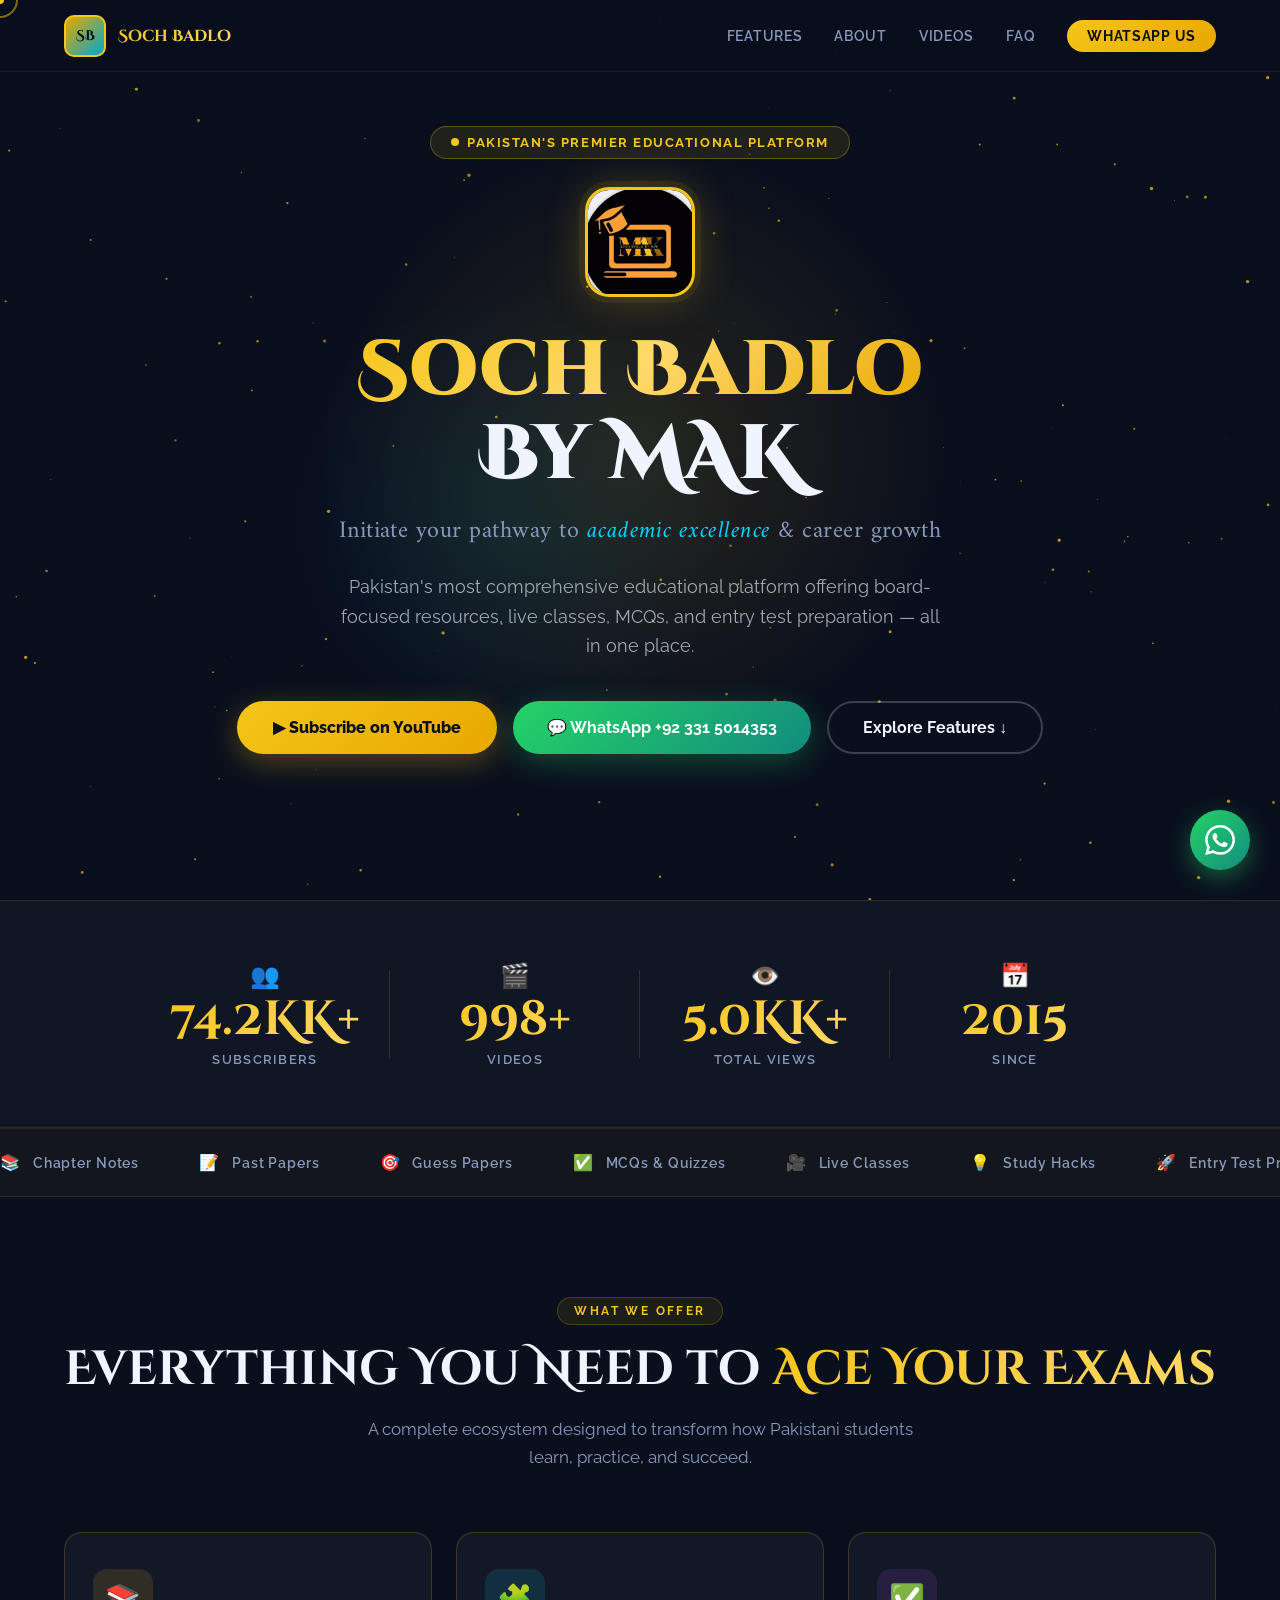
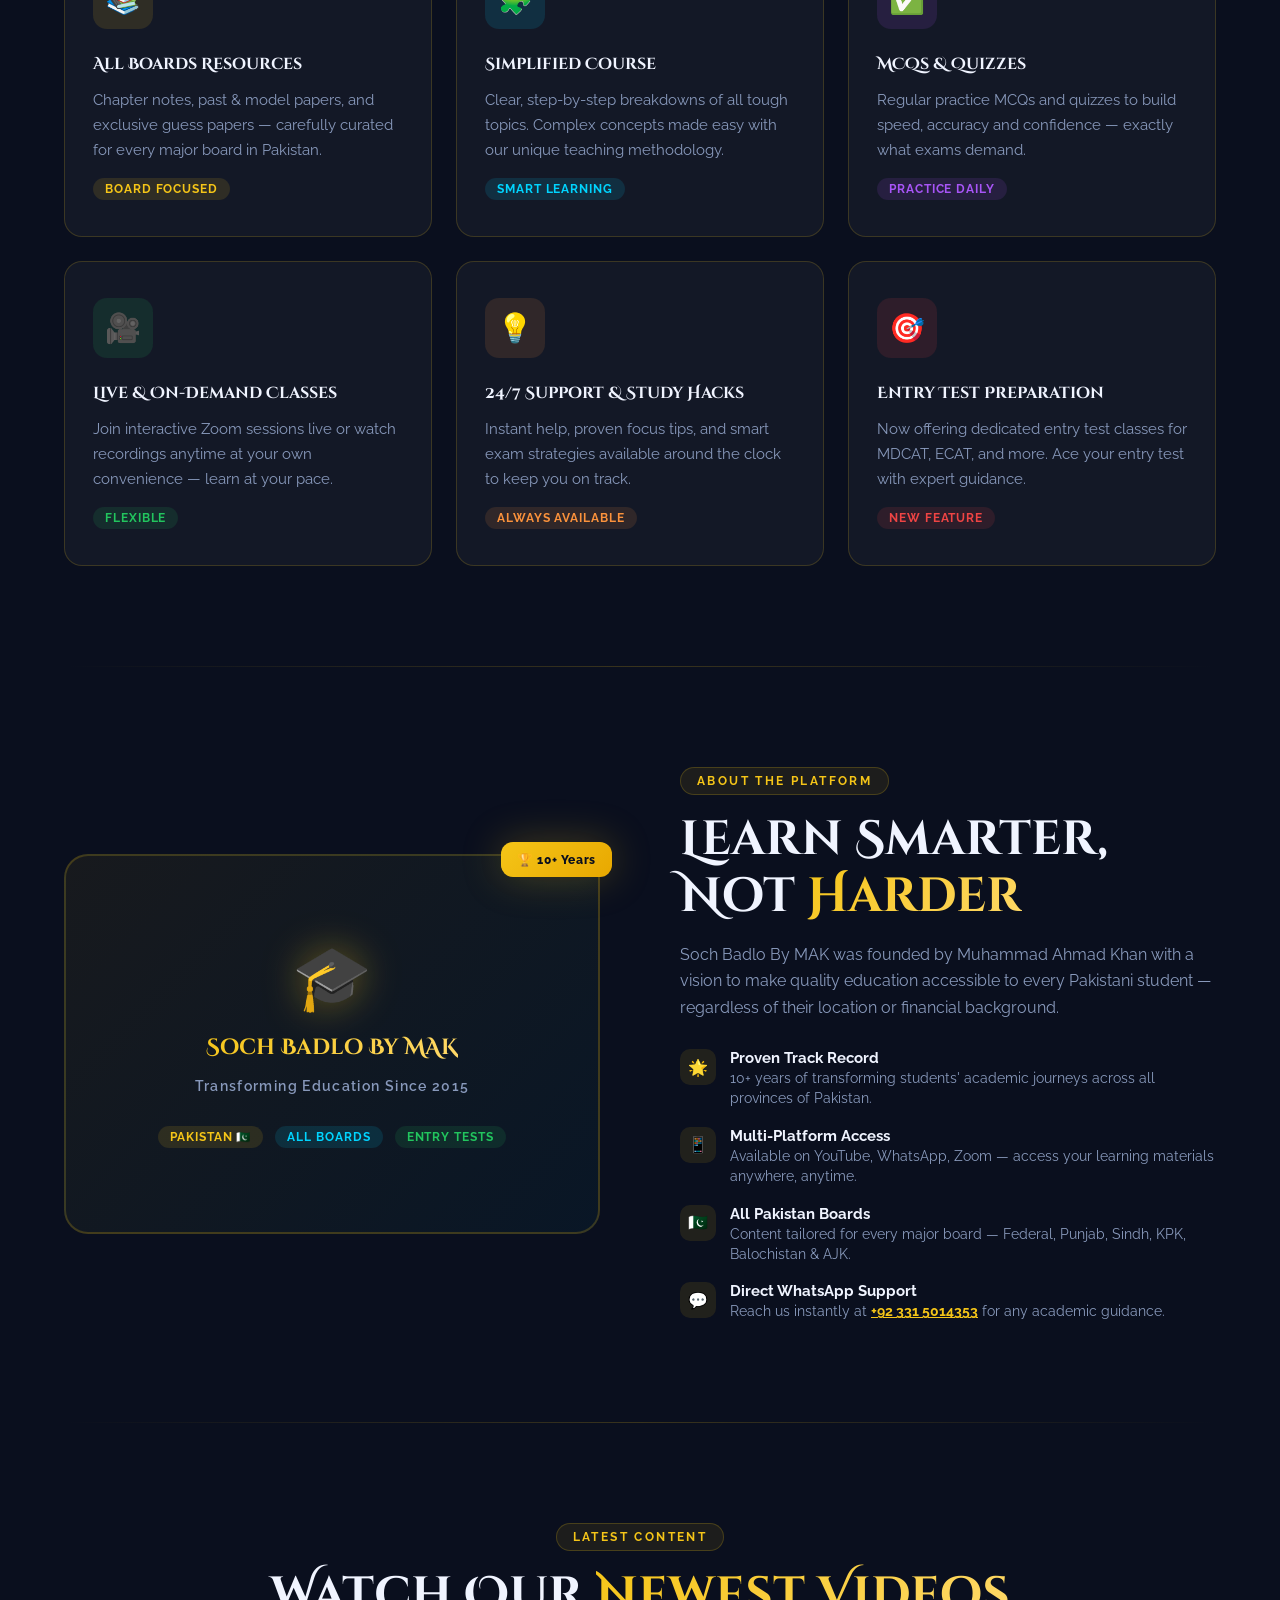
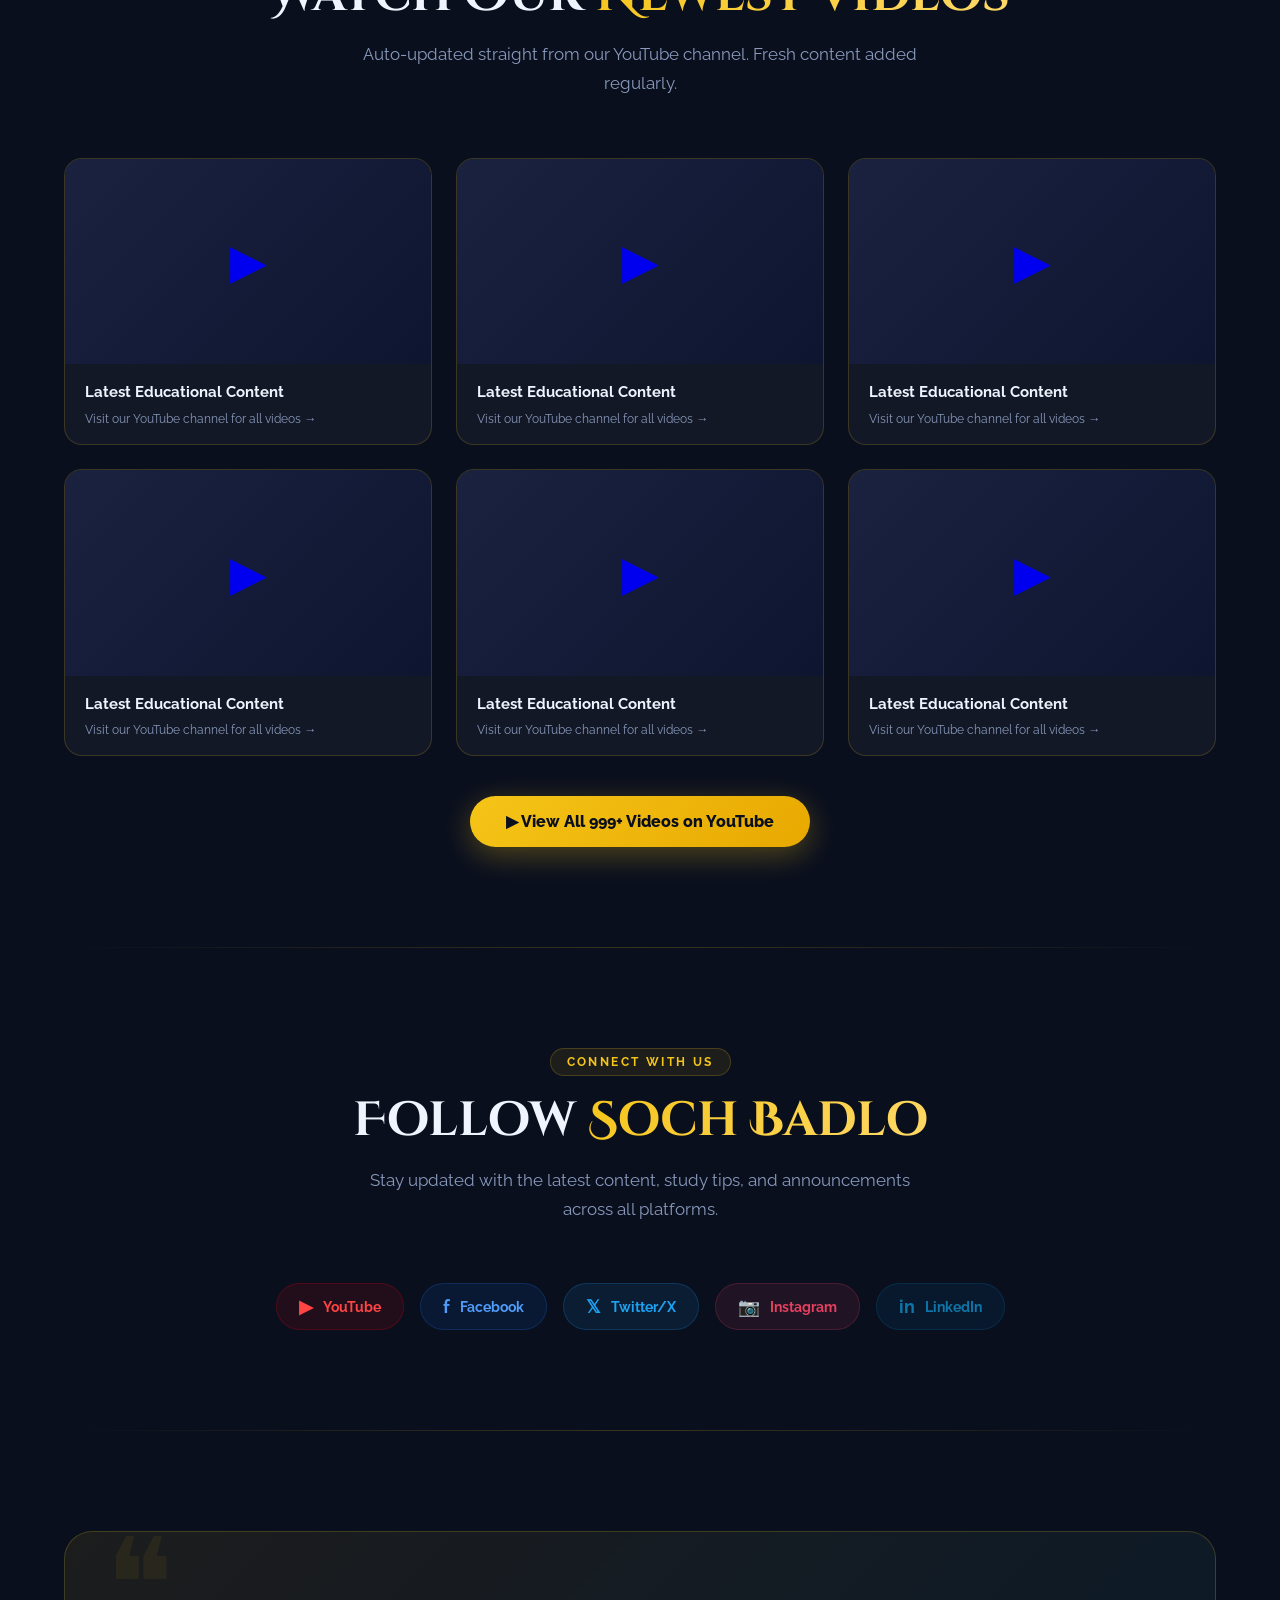
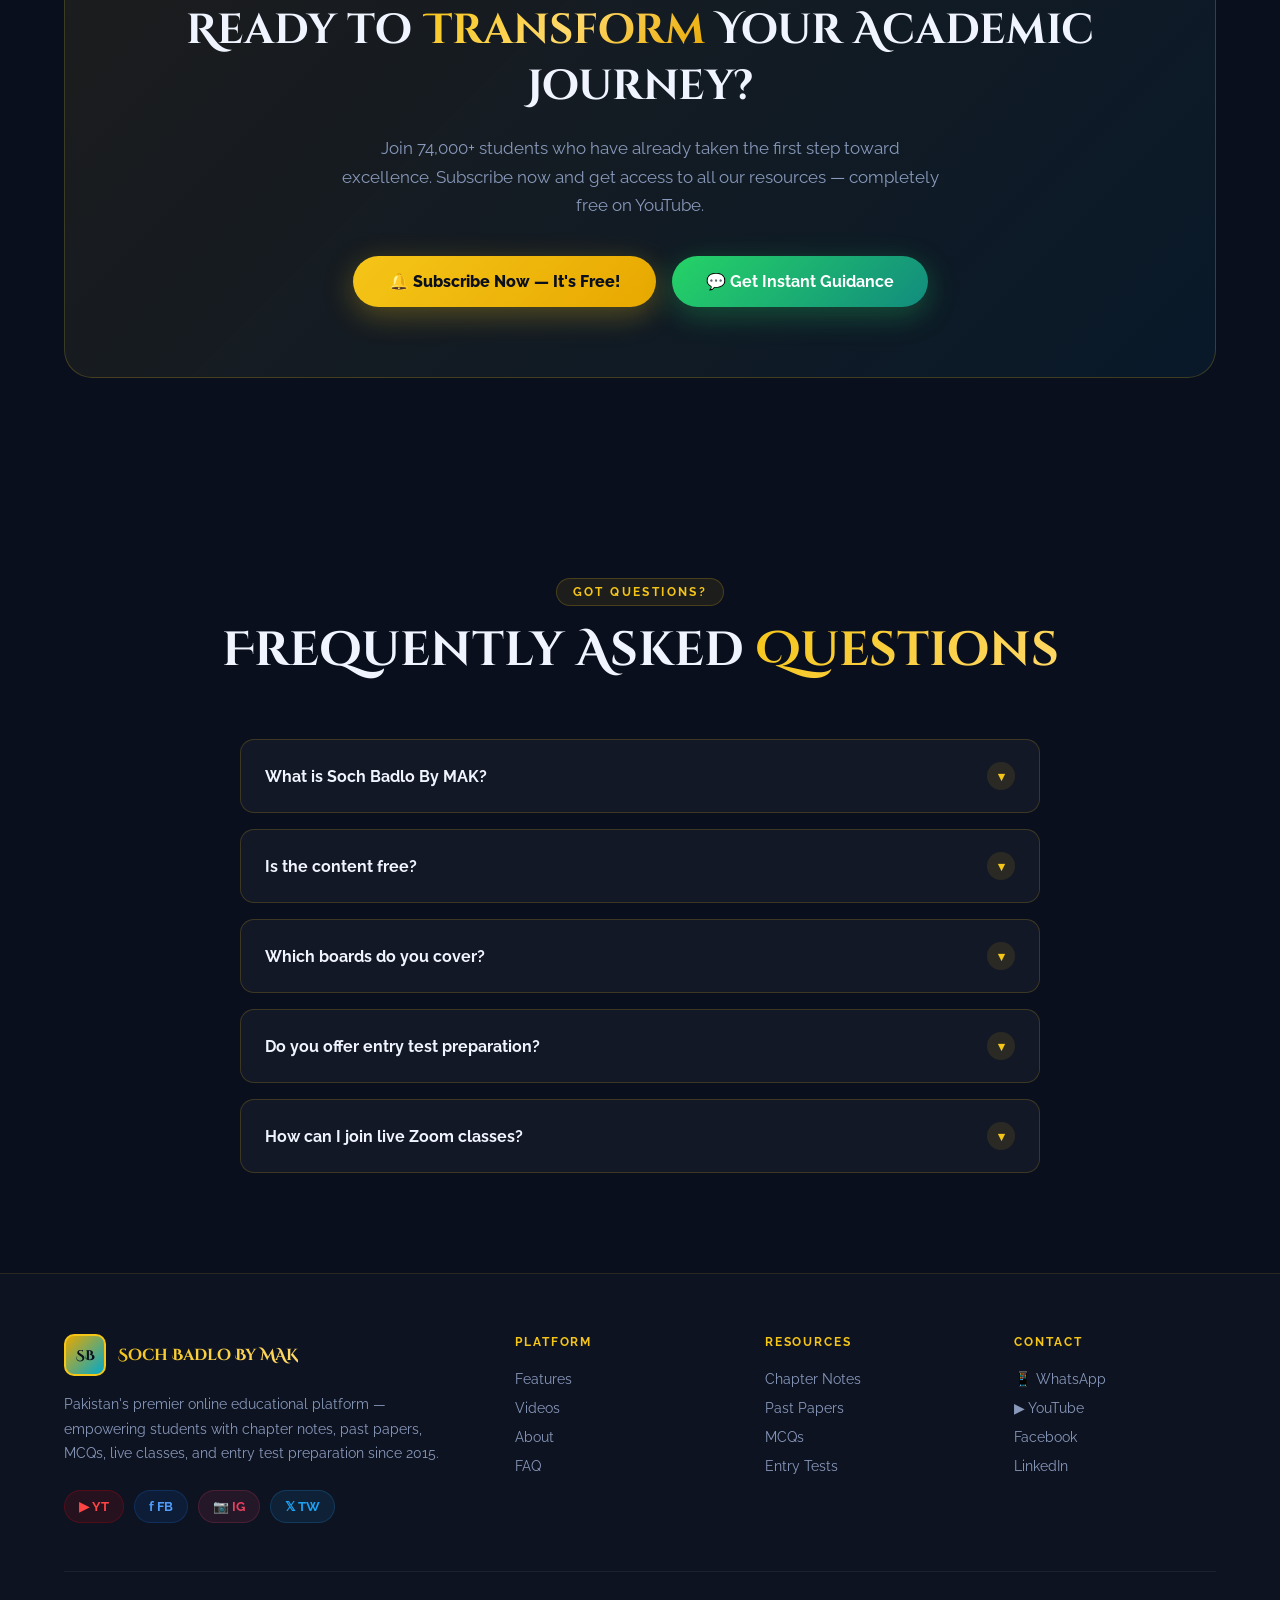
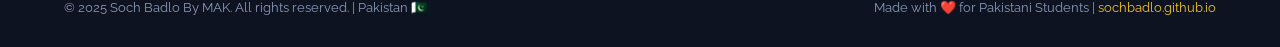
==== index.html @ 318deb7b "Add files via upload" ====
<!DOCTYPE html>
<html lang="en">
<head>
  <meta charset="UTF-8">
  <meta name="viewport" content="width=device-width, initial-scale=1.0">
  <title>Soch Badlo By MAK – Pakistan's #1 Educational Platform | Board Exams & Entry Tests</title>

  <!-- ═══ SEO META ═══ -->
  <meta name="description" content="Soch Badlo By MAK – Pakistan's premier online education platform. Chapter notes, past papers, guess papers, MCQs, live Zoom classes & entry test prep. 74K+ students | 999+ videos | 4.9M+ views.">
  <meta name="keywords" content="Soch Badlo MAK, Pakistan education online, board exam preparation, entry test prep, MDCAT ECAT, chapter notes Pakistan, past papers guess papers, online classes Pakistan, Muhammad Ahmad Khan">
  <meta name="author" content="Muhammad Ahmad Khan – Soch Badlo By MAK">
  <meta name="robots" content="index, follow, max-snippet:-1, max-image-preview:large, max-video-preview:-1">
  <meta name="theme-color" content="#0a0f1e">
  <link rel="canonical" href="https://sochbadlo.github.io/">

  <!-- ═══ GEO META ═══ -->
  <meta name="geo.region" content="PK">
  <meta name="geo.country" content="Pakistan">
  <meta name="geo.placename" content="Pakistan">
  <meta name="ICBM" content="30.3753, 69.3451">
  <meta name="language" content="English, Urdu">

  <!-- ═══ OPEN GRAPH ═══ -->
  <meta property="og:type" content="website">
  <meta property="og:url" content="https://sochbadlo.github.io/">
  <meta property="og:title" content="Soch Badlo By MAK – Pakistan's #1 Educational Platform">
  <meta property="og:description" content="Join 74K+ students transforming their academic journey. Board exam notes, past papers, MCQs, live classes & entry test prep. Subscribe now!">
  <meta property="og:image" content="https://sochbadlo.github.io/og-image.jpg">
  <meta property="og:site_name" content="Soch Badlo By MAK">
  <meta property="og:locale" content="en_PK">

  <!-- ═══ TWITTER CARD ═══ -->
  <meta name="twitter:card" content="summary_large_image">
  <meta name="twitter:site" content="@SochBadloByMAK">
  <meta name="twitter:creator" content="@SochBadloByMAK">
  <meta name="twitter:title" content="Soch Badlo By MAK – Pakistan's #1 Educational Platform">
  <meta name="twitter:description" content="Join 74K+ students. Board exam prep, entry tests, live classes & more.">
  <meta name="twitter:image" content="https://sochbadlo.github.io/og-image.jpg">

  <!-- ═══ AEO / AI SEARCH STRUCTURED DATA ═══ -->
  <script type="application/ld+json">
  [{
    "@context": "https://schema.org",
    "@type": "EducationalOrganization",
    "name": "Soch Badlo By MAK",
    "alternateName": "Soch Badlo",
    "url": "https://sochbadlo.github.io",
    "logo": "https://sochbadlo.github.io/logo.png",
    "description": "Pakistan's premier online educational platform offering chapter notes, past and model papers, exclusive guess papers, MCQs, live Zoom classes, and entry test preparation.",
    "founder": {"@type":"Person","name":"Muhammad Ahmad Khan","sameAs":"https://linkedin.com/in/muhammad-ahmad-khan-672286161"},
    "foundingDate": "2015",
    "areaServed": "PK",
    "availableLanguage": ["English","Urdu"],
    "sameAs": [
      "https://facebook.com/SochBadlobyMAK",
      "https://twitter.com/SochBadloByMAK",
      "https://instagram.com/sochbadlobymak",
      "https://youtube.com/@SochBadloByMAK",
      "https://linkedin.com/in/muhammad-ahmad-khan-672286161"
    ],
    "contactPoint": {
      "@type": "ContactPoint",
      "telephone": "+92-331-5014353",
      "contactType": "customer support",
      "contactOption": "TollFree",
      "availableLanguage": ["English","Urdu"],
      "hoursAvailable": {"@type":"OpeningHoursSpecification","dayOfWeek":["Monday","Tuesday","Wednesday","Thursday","Friday","Saturday","Sunday"]}
    },
    "hasOfferCatalog": {
      "@type": "OfferCatalog",
      "name": "Educational Services",
      "itemListElement": [
        {"@type":"Offer","name":"Board Exam Chapter Notes"},
        {"@type":"Offer","name":"Past & Model Papers"},
        {"@type":"Offer","name":"MCQs & Quizzes"},
        {"@type":"Offer","name":"Live Zoom Classes"},
        {"@type":"Offer","name":"Entry Test Preparation"}
      ]
    }
  },{
    "@context": "https://schema.org",
    "@type": "FAQPage",
    "mainEntity": [
      {"@type":"Question","name":"What is Soch Badlo By MAK?","acceptedAnswer":{"@type":"Answer","text":"Soch Badlo By MAK is Pakistan's premier online educational platform offering chapter notes, past papers, MCQs, live classes, and entry test preparation for all boards."}},
      {"@type":"Question","name":"How can I join Soch Badlo By MAK?","acceptedAnswer":{"@type":"Answer","text":"Subscribe on YouTube at youtube.com/@SochBadloByMAK or WhatsApp at +92 331 5014353 for instant guidance."}},
      {"@type":"Question","name":"Does Soch Badlo offer entry test preparation?","acceptedAnswer":{"@type":"Answer","text":"Yes! Soch Badlo By MAK now offers dedicated entry test classes alongside board exam preparation."}}
    ]
  }]
  </script>

  <!-- ═══ FONTS ═══ -->
  <link rel="preconnect" href="https://fonts.googleapis.com">
  <link rel="preconnect" href="https://fonts.gstatic.com" crossorigin>
  <link href="https://fonts.googleapis.com/css2?family=Cinzel+Decorative:wght@700;900&family=Raleway:wght@300;400;500;600;700;800;900&family=Amiri:ital,wght@0,400;0,700;1,400&display=swap" rel="stylesheet">

  <style>
    /* ══════════════════════════════════════════
       CSS CUSTOM PROPERTIES
    ══════════════════════════════════════════ */
    :root {
      --ink: #0a0f1e;
      --ink2: #0d1530;
      --gold: #f5c518;
      --gold2: #e8a800;
      --gold3: #ffd96a;
      --cyan: #00d4ff;
      --cyan2: #00a8cc;
      --white: #f0f4ff;
      --muted: #8899bb;
      --card: rgba(255,255,255,0.04);
      --card-border: rgba(245,197,24,0.18);
      --glow: 0 0 40px rgba(245,197,24,0.25);
      --glow-cyan: 0 0 30px rgba(0,212,255,0.2);
      --radius: 18px;
      --transition: cubic-bezier(0.23, 1, 0.32, 1);
    }

    *, *::before, *::after { box-sizing: border-box; margin: 0; padding: 0; }

    html { scroll-behavior: smooth; font-size: 16px; }

    body {
      font-family: 'Raleway', sans-serif;
      background: var(--ink);
      color: var(--white);
      overflow-x: hidden;
      cursor: none;
    }

    /* ══════════════════════════════════════════
       CUSTOM CURSOR
    ══════════════════════════════════════════ */
    .cursor-dot {
      width: 8px; height: 8px;
      background: var(--gold);
      border-radius: 50%;
      position: fixed; top: 0; left: 0;
      pointer-events: none; z-index: 99999;
      transform: translate(-50%,-50%);
      transition: transform 0.1s;
    }
    .cursor-ring {
      width: 36px; height: 36px;
      border: 2px solid rgba(245,197,24,0.5);
      border-radius: 50%;
      position: fixed; top: 0; left: 0;
      pointer-events: none; z-index: 99998;
      transform: translate(-50%,-50%);
      transition: all 0.15s var(--transition);
    }
    body:hover .cursor-ring { opacity: 1; }

    /* ══════════════════════════════════════════
       SCROLLBAR
    ══════════════════════════════════════════ */
    ::-webkit-scrollbar { width: 6px; }
    ::-webkit-scrollbar-track { background: var(--ink2); }
    ::-webkit-scrollbar-thumb { background: var(--gold2); border-radius: 3px; }

    /* ══════════════════════════════════════════
       CANVAS BACKGROUND
    ══════════════════════════════════════════ */
    #star-canvas {
      position: fixed; top: 0; left: 0;
      width: 100%; height: 100%;
      z-index: 0; pointer-events: none;
    }

    /* ══════════════════════════════════════════
       NAVBAR
    ══════════════════════════════════════════ */
    nav {
      position: fixed; top: 0; left: 0; right: 0;
      z-index: 1000;
      padding: 0 5%;
      height: 72px;
      display: flex; align-items: center; justify-content: space-between;
      background: rgba(10,15,30,0.85);
      backdrop-filter: blur(20px);
      -webkit-backdrop-filter: blur(20px);
      border-bottom: 1px solid rgba(245,197,24,0.1);
      transition: all 0.4s var(--transition);
    }
    nav.scrolled {
      height: 60px;
      background: rgba(10,15,30,0.97);
      border-bottom-color: rgba(245,197,24,0.25);
    }
    .nav-logo {
      display: flex; align-items: center; gap: 12px;
      text-decoration: none;
    }
    .nav-logo-img {
      width: 42px; height: 42px;
      border-radius: 10px;
      border: 2px solid var(--gold);
      object-fit: cover;
      background: linear-gradient(135deg, var(--gold2), var(--cyan2));
      display: flex; align-items: center; justify-content: center;
      font-family: 'Cinzel Decorative', serif;
      font-size: 14px; font-weight: 700; color: var(--ink);
    }
    .nav-brand {
      font-family: 'Cinzel Decorative', serif;
      font-size: 1rem; font-weight: 700;
      background: linear-gradient(135deg, var(--gold), var(--gold3));
      -webkit-background-clip: text; -webkit-text-fill-color: transparent;
      background-clip: text;
    }
    .nav-links {
      display: flex; align-items: center; gap: 32px;
      list-style: none;
    }
    .nav-links a {
      color: var(--muted); text-decoration: none;
      font-size: 0.88rem; font-weight: 600; letter-spacing: 0.05em;
      text-transform: uppercase;
      transition: color 0.3s;
    }
    .nav-links a:hover { color: var(--gold); }
    .nav-cta {
      background: linear-gradient(135deg, var(--gold), var(--gold2));
      color: var(--ink) !important;
      padding: 8px 20px; border-radius: 50px;
      font-weight: 700 !important;
      transition: transform 0.3s, box-shadow 0.3s !important;
    }
    .nav-cta:hover { transform: translateY(-2px); box-shadow: var(--glow); }

    .nav-hamburger {
      display: none; flex-direction: column; gap: 5px;
      cursor: pointer; padding: 4px;
    }
    .nav-hamburger span {
      width: 24px; height: 2px;
      background: var(--gold);
      border-radius: 2px;
      transition: all 0.3s;
    }

    /* ══════════════════════════════════════════
       MOBILE NAV
    ══════════════════════════════════════════ */
    .mobile-menu {
      display: none;
      position: fixed; top: 72px; left: 0; right: 0;
      background: rgba(10,15,30,0.98);
      backdrop-filter: blur(20px);
      padding: 24px 5%;
      z-index: 999;
      border-bottom: 1px solid rgba(245,197,24,0.15);
      flex-direction: column; gap: 20px;
    }
    .mobile-menu.open { display: flex; }
    .mobile-menu a {
      color: var(--white); text-decoration: none;
      font-size: 1rem; font-weight: 600;
      padding: 10px 0;
      border-bottom: 1px solid rgba(255,255,255,0.06);
    }

    /* ══════════════════════════════════════════
       HERO SECTION
    ══════════════════════════════════════════ */
    .hero {
      position: relative; z-index: 1;
      min-height: 100vh;
      display: flex; flex-direction: column;
      align-items: center; justify-content: center;
      text-align: center;
      padding: 120px 5% 80px;
      overflow: hidden;
    }
    .hero-glow {
      position: absolute;
      width: 700px; height: 700px;
      background: radial-gradient(circle, rgba(245,197,24,0.12) 0%, transparent 65%);
      top: 50%; left: 50%;
      transform: translate(-50%,-50%);
      pointer-events: none;
      animation: breathe 4s ease-in-out infinite;
    }
    .hero-glow2 {
      position: absolute;
      width: 500px; height: 500px;
      background: radial-gradient(circle, rgba(0,212,255,0.08) 0%, transparent 65%);
      top: 30%; left: 20%;
      pointer-events: none;
      animation: breathe 6s ease-in-out infinite reverse;
    }
    @keyframes breathe {
      0%,100% { transform: translate(-50%,-50%) scale(1); opacity: 0.7; }
      50% { transform: translate(-50%,-50%) scale(1.15); opacity: 1; }
    }

    .hero-badge {
      display: inline-flex; align-items: center; gap: 8px;
      background: rgba(245,197,24,0.1);
      border: 1px solid rgba(245,197,24,0.3);
      padding: 8px 20px; border-radius: 50px;
      font-size: 0.8rem; font-weight: 700;
      letter-spacing: 0.12em; text-transform: uppercase; color: var(--gold);
      margin-bottom: 28px;
      animation: fadeSlideDown 0.8s var(--transition) forwards;
      opacity: 0;
    }
    .badge-dot {
      width: 8px; height: 8px;
      background: var(--gold);
      border-radius: 50%;
      animation: pulse 1.5s ease infinite;
    }
    @keyframes pulse {
      0%,100% { transform: scale(1); opacity: 1; }
      50% { transform: scale(1.5); opacity: 0.6; }
    }

    .hero-logo {
      width: 110px; height: 110px;
      border-radius: 24px;
      margin: 0 auto 32px;
      border: 3px solid var(--gold);
      box-shadow: var(--glow), 0 0 0 6px rgba(245,197,24,0.07);
      object-fit: cover;
      animation: fadeSlideDown 0.9s var(--transition) 0.1s forwards;
      opacity: 0;
      background: linear-gradient(135deg, #1a2240, #0d1530);
      display: flex; align-items: center; justify-content: center;
      overflow: hidden;
    }
    .hero-logo-placeholder {
      font-family: 'Cinzel Decorative', serif;
      font-size: 1.6rem; font-weight: 900;
      background: linear-gradient(135deg, var(--gold), var(--gold3));
      -webkit-background-clip: text; -webkit-text-fill-color: transparent;
      background-clip: text;
      line-height: 1;
    }

    .hero-title {
      font-family: 'Cinzel Decorative', serif;
      font-size: clamp(2.4rem, 6vw, 5rem);
      font-weight: 900;
      line-height: 1.1;
      margin-bottom: 12px;
      animation: fadeSlideUp 1s var(--transition) 0.2s forwards;
      opacity: 0;
    }
    .title-gold {
      background: linear-gradient(135deg, var(--gold), var(--gold3), var(--gold2));
      -webkit-background-clip: text; -webkit-text-fill-color: transparent;
      background-clip: text;
    }
    .title-white { color: var(--white); }

    .hero-sub {
      font-family: 'Amiri', serif;
      font-size: clamp(1.1rem, 2.5vw, 1.5rem);
      color: var(--muted);
      margin-bottom: 20px;
      animation: fadeSlideUp 1s var(--transition) 0.35s forwards;
      opacity: 0;
      letter-spacing: 0.02em;
    }
    .sub-accent { color: var(--cyan); font-style: italic; }

    .hero-desc {
      font-size: clamp(0.95rem, 2vw, 1.1rem);
      color: rgba(240,244,255,0.65);
      max-width: 600px;
      line-height: 1.7;
      margin: 0 auto 40px;
      animation: fadeSlideUp 1s var(--transition) 0.5s forwards;
      opacity: 0;
    }

    .hero-btns {
      display: flex; flex-wrap: wrap; gap: 16px;
      justify-content: center;
      animation: fadeSlideUp 1s var(--transition) 0.65s forwards;
      opacity: 0;
      margin-bottom: 60px;
    }
    .btn-primary {
      display: inline-flex; align-items: center; gap: 10px;
      background: linear-gradient(135deg, var(--gold), var(--gold2));
      color: var(--ink);
      padding: 16px 36px; border-radius: 50px;
      font-size: 1rem; font-weight: 800;
      text-decoration: none;
      transition: transform 0.3s var(--transition), box-shadow 0.3s;
      box-shadow: 0 8px 30px rgba(245,197,24,0.3);
    }
    .btn-primary:hover { transform: translateY(-4px); box-shadow: 0 16px 40px rgba(245,197,24,0.45); }

    .btn-secondary {
      display: inline-flex; align-items: center; gap: 10px;
      background: transparent;
      color: var(--white);
      padding: 15px 34px; border-radius: 50px;
      border: 2px solid rgba(255,255,255,0.2);
      font-size: 1rem; font-weight: 700;
      text-decoration: none;
      transition: all 0.3s;
    }
    .btn-secondary:hover {
      border-color: var(--cyan);
      color: var(--cyan);
      box-shadow: var(--glow-cyan);
      transform: translateY(-4px);
    }

    .btn-whatsapp {
      display: inline-flex; align-items: center; gap: 10px;
      background: linear-gradient(135deg, #25D366, #128C7E);
      color: white;
      padding: 15px 34px; border-radius: 50px;
      font-size: 1rem; font-weight: 700;
      text-decoration: none;
      transition: all 0.3s;
      box-shadow: 0 8px 30px rgba(37,211,102,0.3);
    }
    .btn-whatsapp:hover { transform: translateY(-4px); box-shadow: 0 16px 40px rgba(37,211,102,0.4); }

    /* ══════════════════════════════════════════
       STATS BAR
    ══════════════════════════════════════════ */
    .stats-bar {
      position: relative; z-index: 1;
      display: flex; justify-content: center; flex-wrap: wrap; gap: 0;
      background: rgba(255,255,255,0.03);
      border-top: 1px solid rgba(245,197,24,0.12);
      border-bottom: 1px solid rgba(245,197,24,0.12);
      padding: 40px 5%;
      animation: fadeSlideUp 1s var(--transition) 0.8s forwards;
      opacity: 0;
    }
    .stat-item {
      flex: 1; min-width: 160px; max-width: 250px;
      text-align: center;
      padding: 20px;
      position: relative;
    }
    .stat-item:not(:last-child)::after {
      content: '';
      position: absolute; right: 0; top: 20%; bottom: 20%;
      width: 1px;
      background: rgba(245,197,24,0.15);
    }
    .stat-num {
      font-family: 'Cinzel Decorative', serif;
      font-size: clamp(2rem, 4vw, 3rem);
      font-weight: 700;
      background: linear-gradient(135deg, var(--gold), var(--gold3));
      -webkit-background-clip: text; -webkit-text-fill-color: transparent;
      background-clip: text;
      line-height: 1;
      margin-bottom: 8px;
    }
    .stat-label {
      color: var(--muted); font-size: 0.82rem;
      font-weight: 600; letter-spacing: 0.1em; text-transform: uppercase;
    }
    .stat-icon { font-size: 1.5rem; margin-bottom: 6px; display: block; }

    /* ══════════════════════════════════════════
       SECTION COMMON
    ══════════════════════════════════════════ */
    section { position: relative; z-index: 1; padding: 100px 5%; }

    .section-label {
      display: inline-block;
      color: var(--gold); font-size: 0.75rem;
      font-weight: 700; letter-spacing: 0.2em; text-transform: uppercase;
      margin-bottom: 16px;
      padding: 6px 16px;
      background: rgba(245,197,24,0.08);
      border-radius: 50px;
      border: 1px solid rgba(245,197,24,0.2);
    }
    .section-title {
      font-family: 'Cinzel Decorative', serif;
      font-size: clamp(1.8rem, 4vw, 3rem);
      font-weight: 700;
      line-height: 1.2;
      margin-bottom: 16px;
    }
    .section-title .highlight {
      background: linear-gradient(135deg, var(--gold), var(--gold3));
      -webkit-background-clip: text; -webkit-text-fill-color: transparent;
      background-clip: text;
    }
    .section-sub {
      color: var(--muted); font-size: 1.05rem;
      line-height: 1.7; max-width: 560px;
    }
    .section-header { margin-bottom: 60px; }
    .text-center { text-align: center; }
    .text-center .section-sub { margin: 0 auto; }

    .reveal { opacity: 0; transform: translateY(40px); transition: all 0.8s var(--transition); }
    .reveal.visible { opacity: 1; transform: translateY(0); }

    /* ══════════════════════════════════════════
       FEATURES GRID
    ══════════════════════════════════════════ */
    .features-grid {
      display: grid;
      grid-template-columns: repeat(auto-fit, minmax(280px, 1fr));
      gap: 24px;
    }
    .feature-card {
      background: var(--card);
      border: 1px solid var(--card-border);
      border-radius: var(--radius);
      padding: 36px 28px;
      position: relative; overflow: hidden;
      transition: transform 0.4s var(--transition), border-color 0.3s, box-shadow 0.4s;
      cursor: default;
    }
    .feature-card::before {
      content: '';
      position: absolute; inset: 0;
      background: linear-gradient(135deg, rgba(245,197,24,0.06), transparent);
      opacity: 0; transition: opacity 0.4s;
    }
    .feature-card:hover { transform: translateY(-8px); border-color: rgba(245,197,24,0.4); box-shadow: var(--glow); }
    .feature-card:hover::before { opacity: 1; }

    .feature-icon {
      width: 60px; height: 60px;
      border-radius: 14px;
      display: flex; align-items: center; justify-content: center;
      font-size: 1.8rem;
      margin-bottom: 24px;
      position: relative;
    }
    .feature-card h3 {
      font-family: 'Cinzel Decorative', serif;
      font-size: 1rem; font-weight: 700;
      color: var(--white); margin-bottom: 12px;
    }
    .feature-card p {
      color: var(--muted); font-size: 0.92rem; line-height: 1.7;
    }
    .feature-tag {
      display: inline-block;
      margin-top: 16px;
      padding: 4px 12px;
      border-radius: 50px;
      font-size: 0.72rem; font-weight: 700;
      letter-spacing: 0.08em; text-transform: uppercase;
    }

    /* Individual card colors */
    .fc-1 .feature-icon { background: rgba(245,197,24,0.12); }
    .fc-2 .feature-icon { background: rgba(0,212,255,0.12); }
    .fc-3 .feature-icon { background: rgba(168,85,247,0.12); }
    .fc-4 .feature-icon { background: rgba(34,197,94,0.12); }
    .fc-5 .feature-icon { background: rgba(251,146,60,0.12); }
    .fc-6 .feature-icon { background: rgba(239,68,68,0.12); }

    .tag-gold { background: rgba(245,197,24,0.12); color: var(--gold); }
    .tag-cyan { background: rgba(0,212,255,0.12); color: var(--cyan); }
    .tag-purple { background: rgba(168,85,247,0.12); color: #a855f7; }
    .tag-green { background: rgba(34,197,94,0.12); color: #22c55e; }
    .tag-orange { background: rgba(251,146,60,0.12); color: #fb923c; }
    .tag-red { background: rgba(239,68,68,0.12); color: #ef4444; }

    /* ══════════════════════════════════════════
       ABOUT / MARQUEE
    ══════════════════════════════════════════ */
    .marquee-wrap {
      overflow: hidden; padding: 24px 0;
      border-top: 1px solid rgba(245,197,24,0.1);
      border-bottom: 1px solid rgba(245,197,24,0.1);
      background: rgba(245,197,24,0.04);
    }
    .marquee-track {
      display: flex; gap: 60px;
      width: max-content;
      animation: marquee 25s linear infinite;
    }
    @keyframes marquee { 0% { transform: translateX(0); } 100% { transform: translateX(-50%); } }
    .marquee-item {
      display: flex; align-items: center; gap: 12px;
      white-space: nowrap;
      color: var(--muted); font-size: 0.9rem; font-weight: 600;
      letter-spacing: 0.06em;
    }
    .marquee-item span { color: var(--gold); font-size: 1rem; }

    /* ══════════════════════════════════════════
       VIDEOS SECTION
    ══════════════════════════════════════════ */
    .videos-grid {
      display: grid;
      grid-template-columns: repeat(auto-fill, minmax(300px, 1fr));
      gap: 24px;
    }
    .video-card {
      background: var(--card);
      border: 1px solid var(--card-border);
      border-radius: var(--radius);
      overflow: hidden;
      transition: transform 0.4s var(--transition), box-shadow 0.4s;
    }
    .video-card:hover { transform: translateY(-6px); box-shadow: var(--glow); }
    .video-thumb {
      position: relative; width: 100%;
      padding-bottom: 56.25%;
      overflow: hidden; background: #1a2240;
    }
    .video-thumb img {
      position: absolute; inset: 0;
      width: 100%; height: 100%; object-fit: cover;
      transition: transform 0.5s var(--transition);
    }
    .video-card:hover .video-thumb img { transform: scale(1.05); }
    .video-play {
      position: absolute; inset: 0;
      display: flex; align-items: center; justify-content: center;
      background: rgba(10,15,30,0.4);
      opacity: 0; transition: opacity 0.3s;
    }
    .video-card:hover .video-play { opacity: 1; }
    .play-circle {
      width: 60px; height: 60px;
      background: var(--gold);
      border-radius: 50%;
      display: flex; align-items: center; justify-content: center;
      font-size: 1.4rem;
      transform: scale(0.8); transition: transform 0.3s;
    }
    .video-card:hover .play-circle { transform: scale(1); }
    .video-info { padding: 18px 20px; }
    .video-info h4 {
      font-size: 0.92rem; font-weight: 700;
      color: var(--white); line-height: 1.4;
      margin-bottom: 8px;
      display: -webkit-box;
      -webkit-line-clamp: 2; -webkit-box-orient: vertical; overflow: hidden;
    }
    .video-meta {
      display: flex; align-items: center; justify-content: space-between;
      color: var(--muted); font-size: 0.78rem;
    }
    .video-loading {
      display: flex; align-items: center; justify-content: center;
      min-height: 200px; flex-direction: column; gap: 16px;
      color: var(--muted); font-size: 0.9rem;
    }
    .spinner {
      width: 40px; height: 40px;
      border: 3px solid rgba(245,197,24,0.2);
      border-top-color: var(--gold);
      border-radius: 50%;
      animation: spin 0.8s linear infinite;
    }
    @keyframes spin { to { transform: rotate(360deg); } }

    /* ══════════════════════════════════════════
       TESTIMONIAL / QUOTE
    ══════════════════════════════════════════ */
    .cta-block {
      background: linear-gradient(135deg, rgba(245,197,24,0.08), rgba(0,212,255,0.05));
      border: 1px solid rgba(245,197,24,0.2);
      border-radius: 28px;
      padding: 70px 60px;
      text-align: center;
      position: relative; overflow: hidden;
    }
    .cta-block::before {
      content: '❝';
      position: absolute; top: -10px; left: 40px;
      font-size: 8rem; color: rgba(245,197,24,0.07);
      line-height: 1; font-family: Georgia, serif;
    }
    .cta-block h2 {
      font-family: 'Cinzel Decorative', serif;
      font-size: clamp(1.6rem, 3.5vw, 2.6rem);
      margin-bottom: 20px;
    }
    .cta-block p {
      color: var(--muted); font-size: 1.05rem;
      max-width: 600px; margin: 0 auto 36px;
      line-height: 1.7;
    }

    /* ══════════════════════════════════════════
       SOCIAL LINKS
    ══════════════════════════════════════════ */
    .socials-grid {
      display: flex; flex-wrap: wrap;
      gap: 16px; justify-content: center;
    }
    .social-pill {
      display: flex; align-items: center; gap: 10px;
      padding: 12px 22px; border-radius: 50px;
      text-decoration: none; font-size: 0.9rem; font-weight: 700;
      transition: all 0.3s var(--transition);
      border: 1px solid transparent;
    }
    .social-pill .icon { font-size: 1.1rem; }
    .sp-yt { background: rgba(255,0,0,0.1); color: #ff4444; border-color: rgba(255,0,0,0.2); }
    .sp-fb { background: rgba(24,119,242,0.1); color: #4f9cf9; border-color: rgba(24,119,242,0.2); }
    .sp-tw { background: rgba(29,161,242,0.1); color: #1da1f2; border-color: rgba(29,161,242,0.2); }
    .sp-ig { background: rgba(228,64,95,0.1); color: #e4405f; border-color: rgba(228,64,95,0.2); }
    .sp-li { background: rgba(0,119,181,0.1); color: #0e76a8; border-color: rgba(0,119,181,0.2); }
    .social-pill:hover { transform: translateY(-4px); filter: brightness(1.3); }

    /* ══════════════════════════════════════════
       FAQ
    ══════════════════════════════════════════ */
    .faq-list { max-width: 800px; margin: 0 auto; display: flex; flex-direction: column; gap: 16px; }
    .faq-item {
      background: var(--card);
      border: 1px solid var(--card-border);
      border-radius: 14px; overflow: hidden;
    }
    .faq-q {
      display: flex; align-items: center; justify-content: space-between;
      padding: 22px 24px; cursor: pointer;
      font-weight: 700; font-size: 0.97rem;
      transition: color 0.3s;
    }
    .faq-q:hover { color: var(--gold); }
    .faq-arrow {
      width: 28px; height: 28px; flex-shrink: 0;
      background: rgba(245,197,24,0.1);
      border-radius: 50%;
      display: flex; align-items: center; justify-content: center;
      font-size: 0.8rem; color: var(--gold);
      transition: transform 0.3s;
    }
    .faq-item.open .faq-arrow { transform: rotate(180deg); }
    .faq-a {
      max-height: 0; overflow: hidden;
      transition: max-height 0.4s var(--transition), padding 0.4s;
      color: var(--muted); font-size: 0.92rem; line-height: 1.7;
    }
    .faq-item.open .faq-a { max-height: 200px; padding: 0 24px 22px; }

    /* ══════════════════════════════════════════
       FOOTER
    ══════════════════════════════════════════ */
    footer {
      position: relative; z-index: 1;
      background: rgba(255,255,255,0.02);
      border-top: 1px solid rgba(245,197,24,0.12);
      padding: 60px 5% 32px;
    }
    .footer-grid {
      display: grid;
      grid-template-columns: 2fr 1fr 1fr 1fr;
      gap: 48px; margin-bottom: 48px;
    }
    .footer-brand p {
      color: var(--muted); font-size: 0.9rem;
      line-height: 1.7; margin: 16px 0 24px;
    }
    .footer-col h5 {
      font-size: 0.78rem; font-weight: 700;
      letter-spacing: 0.15em; text-transform: uppercase;
      color: var(--gold); margin-bottom: 20px;
    }
    .footer-col ul { list-style: none; display: flex; flex-direction: column; gap: 10px; }
    .footer-col ul a {
      color: var(--muted); text-decoration: none; font-size: 0.9rem;
      transition: color 0.3s;
    }
    .footer-col ul a:hover { color: var(--white); }
    .footer-bottom {
      border-top: 1px solid rgba(255,255,255,0.06);
      padding-top: 28px;
      display: flex; flex-wrap: wrap; gap: 16px;
      align-items: center; justify-content: space-between;
      color: var(--muted); font-size: 0.82rem;
    }
    .footer-bottom a { color: var(--gold); text-decoration: none; }

    /* ══════════════════════════════════════════
       WHATSAPP FLOAT BUTTON
    ══════════════════════════════════════════ */
    .whatsapp-float {
      position: fixed; bottom: 30px; right: 30px;
      z-index: 500;
      width: 60px; height: 60px;
      background: linear-gradient(135deg, #25D366, #128C7E);
      border-radius: 50%;
      display: flex; align-items: center; justify-content: center;
      text-decoration: none;
      box-shadow: 0 8px 25px rgba(37,211,102,0.4);
      animation: wa-bounce 2s ease infinite;
      transition: transform 0.3s;
    }
    .whatsapp-float:hover { transform: scale(1.12); animation: none; }
    .whatsapp-float svg { width: 30px; height: 30px; fill: white; }
    @keyframes wa-bounce {
      0%,100% { transform: translateY(0); }
      50% { transform: translateY(-8px); }
    }
    .wa-tooltip {
      position: absolute; right: 72px; top: 50%; transform: translateY(-50%);
      background: #25D366; color: white;
      padding: 8px 14px; border-radius: 8px;
      font-size: 0.82rem; font-weight: 700; white-space: nowrap;
      opacity: 0; pointer-events: none; transition: opacity 0.3s;
    }
    .wa-tooltip::after {
      content: ''; position: absolute; left: 100%; top: 50%;
      transform: translateY(-50%);
      border: 6px solid transparent;
      border-left-color: #25D366;
    }
    .whatsapp-float:hover .wa-tooltip { opacity: 1; }

    /* ══════════════════════════════════════════
       ANIMATIONS
    ══════════════════════════════════════════ */
    @keyframes fadeSlideDown {
      from { opacity: 0; transform: translateY(-24px); }
      to { opacity: 1; transform: translateY(0); }
    }
    @keyframes fadeSlideUp {
      from { opacity: 0; transform: translateY(24px); }
      to { opacity: 1; transform: translateY(0); }
    }

    /* ══════════════════════════════════════════
       RESPONSIVE
    ══════════════════════════════════════════ */
    @media (max-width: 1024px) {
      .footer-grid { grid-template-columns: 1fr 1fr; }
    }
    @media (max-width: 768px) {
      .nav-links { display: none; }
      .nav-hamburger { display: flex; }
      body { cursor: auto; }
      .cursor-dot, .cursor-ring { display: none; }
      section { padding: 70px 5%; }
      .footer-grid { grid-template-columns: 1fr; gap: 32px; }
      .stat-item:not(:last-child)::after { display: none; }
      .cta-block { padding: 48px 28px; }
      .cta-block::before { display: none; }
    }
    @media (max-width: 480px) {
      .hero-btns { flex-direction: column; align-items: center; }
      .btn-primary, .btn-secondary, .btn-whatsapp { width: 100%; justify-content: center; }
    }

    /* ══════════════════════════════════════════
       DIVIDER
    ══════════════════════════════════════════ */
    .divider {
      height: 1px;
      background: linear-gradient(90deg, transparent, rgba(245,197,24,0.2), transparent);
      margin: 0 5%;
    }

    /* ══════════════════════════════════════════
       ABOUT STRIP
    ══════════════════════════════════════════ */
    .about-strip {
      display: grid;
      grid-template-columns: 1fr 1fr;
      gap: 80px; align-items: center;
    }
    .about-img-wrap {
      position: relative;
    }
    .about-img-main {
      width: 100%; border-radius: 24px;
      border: 2px solid rgba(245,197,24,0.2);
      background: linear-gradient(135deg, rgba(245,197,24,0.06), rgba(0,212,255,0.04));
      min-height: 380px;
      display: flex; align-items: center; justify-content: center;
      flex-direction: column; gap: 16px;
      text-align: center; padding: 40px;
    }
    .about-channel-icon {
      font-size: 4rem;
      filter: drop-shadow(0 0 20px rgba(245,197,24,0.4));
    }
    .about-channel-name {
      font-family: 'Cinzel Decorative', serif;
      font-size: 1.4rem; font-weight: 700;
      background: linear-gradient(135deg, var(--gold), var(--gold3));
      -webkit-background-clip: text; -webkit-text-fill-color: transparent;
      background-clip: text;
    }
    .about-year {
      color: var(--muted); font-size: 0.85rem; font-weight: 600;
      letter-spacing: 0.1em;
    }
    .about-badge-corner {
      position: absolute; top: -12px; right: -12px;
      background: linear-gradient(135deg, var(--gold), var(--gold2));
      color: var(--ink); border-radius: 12px;
      padding: 10px 16px; font-size: 0.78rem; font-weight: 800;
      letter-spacing: 0.05em; box-shadow: var(--glow);
    }
    .about-content { }
    .about-points { list-style: none; display: flex; flex-direction: column; gap: 18px; margin-top: 28px; }
    .about-point {
      display: flex; align-items: flex-start; gap: 14px;
    }
    .ap-icon {
      width: 36px; height: 36px; flex-shrink: 0;
      border-radius: 10px; background: rgba(245,197,24,0.1);
      display: flex; align-items: center; justify-content: center;
      font-size: 1rem;
    }
    .ap-text strong {
      display: block; font-size: 0.92rem; font-weight: 700;
      margin-bottom: 2px; color: var(--white);
    }
    .ap-text span { color: var(--muted); font-size: 0.85rem; line-height: 1.5; }

    @media (max-width: 768px) {
      .about-strip { grid-template-columns: 1fr; gap: 40px; }
    }
  </style>
</head>
<body>

<!-- Custom cursor -->
<div class="cursor-dot" id="cursorDot"></div>
<div class="cursor-ring" id="cursorRing"></div>

<!-- Star particle canvas -->
<canvas id="star-canvas"></canvas>

<!-- ═══ NAVBAR ═══ -->
<nav id="navbar">
  <a href="#" class="nav-logo">
    <div class="nav-logo-img">SB</div>
    <span class="nav-brand">Soch Badlo</span>
  </a>
  <ul class="nav-links">
    <li><a href="#features">Features</a></li>
    <li><a href="#about">About</a></li>
    <li><a href="#videos">Videos</a></li>
    <li><a href="#faq">FAQ</a></li>
    <li><a href="https://wa.me/923315014353" target="_blank" class="nav-cta">WhatsApp Us</a></li>
  </ul>
  <div class="nav-hamburger" id="hamburger" onclick="toggleMenu()">
    <span></span><span></span><span></span>
  </div>
</nav>

<!-- Mobile menu -->
<div class="mobile-menu" id="mobileMenu">
  <a href="#features" onclick="toggleMenu()">Features</a>
  <a href="#about" onclick="toggleMenu()">About</a>
  <a href="#videos" onclick="toggleMenu()">Videos</a>
  <a href="#faq" onclick="toggleMenu()">FAQ</a>
  <a href="https://wa.me/923315014353" target="_blank" style="color:var(--gold)">📱 WhatsApp: +92 331 5014353</a>
</div>

<!-- ═══ HERO ═══ -->
<section class="hero" id="hero">
  <div class="hero-glow"></div>
  <div class="hero-glow2"></div>

  <div class="hero-badge">
    <div class="badge-dot"></div>
    Pakistan's Premier Educational Platform
  </div>

  <!-- LOGO: replace the src with your actual logo image -->
  <div class="hero-logo" id="heroLogo">
    <div class="hero-logo-placeholder">SB</div>
  </div>

  <h1 class="hero-title">
    <span class="title-gold">Soch Badlo</span><br>
    <span class="title-white">By MAK</span>
  </h1>

  <p class="hero-sub">
    Initiate your pathway to
    <span class="sub-accent">academic excellence</span>
    & career growth
  </p>

  <p class="hero-desc">
    Pakistan's most comprehensive educational platform offering board-focused resources, live classes, MCQs, and entry test preparation — all in one place.
  </p>

  <div class="hero-btns">
    <a href="https://www.youtube.com/@SochBadloByMAK?sub_confirmation=1" target="_blank" class="btn-primary">
      ▶ Subscribe on YouTube
    </a>
    <a href="https://wa.me/923315014353" target="_blank" class="btn-whatsapp">
      💬 WhatsApp +92 331 5014353
    </a>
    <a href="#features" class="btn-secondary">
      Explore Features ↓
    </a>
  </div>
</section>

<!-- ═══ STATS BAR ═══ -->
<div class="stats-bar">
  <div class="stat-item">
    <span class="stat-icon">👥</span>
    <div class="stat-num" data-target="74200" data-suffix="K+">0</div>
    <div class="stat-label">Subscribers</div>
  </div>
  <div class="stat-item">
    <span class="stat-icon">🎬</span>
    <div class="stat-num" data-target="999" data-suffix="+">0</div>
    <div class="stat-label">Videos</div>
  </div>
  <div class="stat-item">
    <span class="stat-icon">👁️</span>
    <div class="stat-num" data-target="4960" data-suffix="K+">0</div>
    <div class="stat-label">Total Views</div>
  </div>
  <div class="stat-item">
    <span class="stat-icon">📅</span>
    <div class="stat-num" data-target="2015" data-suffix="">0</div>
    <div class="stat-label">Since</div>
  </div>
</div>

<!-- ═══ MARQUEE ═══ -->
<div class="marquee-wrap">
  <div class="marquee-track" id="marqueeTrack">
    <!-- duplicated for seamless loop -->
  </div>
</div>

<!-- ═══ FEATURES ═══ -->
<section id="features">
  <div class="section-header text-center reveal">
    <span class="section-label">What We Offer</span>
    <h2 class="section-title">Everything You Need to <span class="highlight">Ace Your Exams</span></h2>
    <p class="section-sub">A complete ecosystem designed to transform how Pakistani students learn, practice, and succeed.</p>
  </div>

  <div class="features-grid">
    <div class="feature-card fc-1 reveal">
      <div class="feature-icon">📚</div>
      <h3>All Boards Resources</h3>
      <p>Chapter notes, past & model papers, and exclusive guess papers — carefully curated for every major board in Pakistan.</p>
      <span class="feature-tag tag-gold">Board Focused</span>
    </div>
    <div class="feature-card fc-2 reveal">
      <div class="feature-icon">🧩</div>
      <h3>Simplified Course</h3>
      <p>Clear, step-by-step breakdowns of all tough topics. Complex concepts made easy with our unique teaching methodology.</p>
      <span class="feature-tag tag-cyan">Smart Learning</span>
    </div>
    <div class="feature-card fc-3 reveal">
      <div class="feature-icon">✅</div>
      <h3>MCQs & Quizzes</h3>
      <p>Regular practice MCQs and quizzes to build speed, accuracy and confidence — exactly what exams demand.</p>
      <span class="feature-tag tag-purple">Practice Daily</span>
    </div>
    <div class="feature-card fc-4 reveal">
      <div class="feature-icon">🎥</div>
      <h3>Live & On-Demand Classes</h3>
      <p>Join interactive Zoom sessions live or watch recordings anytime at your own convenience — learn at your pace.</p>
      <span class="feature-tag tag-green">Flexible</span>
    </div>
    <div class="feature-card fc-5 reveal">
      <div class="feature-icon">💡</div>
      <h3>24/7 Support & Study Hacks</h3>
      <p>Instant help, proven focus tips, and smart exam strategies available around the clock to keep you on track.</p>
      <span class="feature-tag tag-orange">Always Available</span>
    </div>
    <div class="feature-card fc-6 reveal">
      <div class="feature-icon">🎯</div>
      <h3>Entry Test Preparation</h3>
      <p>Now offering dedicated entry test classes for MDCAT, ECAT, and more. Ace your entry test with expert guidance.</p>
      <span class="feature-tag tag-red">New Feature</span>
    </div>
  </div>
</section>

<div class="divider"></div>

<!-- ═══ ABOUT ═══ -->
<section id="about">
  <div class="about-strip">
    <div class="about-img-wrap reveal">
      <div class="about-img-main">
        <div class="about-channel-icon">🎓</div>
        <div class="about-channel-name">Soch Badlo By MAK</div>
        <div class="about-year">Transforming Education Since 2015</div>
        <div style="margin-top:16px; display:flex; gap:12px; flex-wrap:wrap; justify-content:center;">
          <span class="feature-tag tag-gold" style="margin:0">Pakistan 🇵🇰</span>
          <span class="feature-tag tag-cyan" style="margin:0">All Boards</span>
          <span class="feature-tag tag-green" style="margin:0">Entry Tests</span>
        </div>
      </div>
      <div class="about-badge-corner">🏆 10+ Years</div>
    </div>
    <div class="about-content reveal">
      <span class="section-label">About The Platform</span>
      <h2 class="section-title">Learn Smarter, Not <span class="highlight">Harder</span></h2>
      <p style="color:var(--muted);line-height:1.7;font-size:0.97rem;margin-bottom:8px;">
        Soch Badlo By MAK was founded by Muhammad Ahmad Khan with a vision to make quality education accessible to every Pakistani student — regardless of their location or financial background.
      </p>
      <ul class="about-points">
        <li class="about-point">
          <div class="ap-icon">🌟</div>
          <div class="ap-text">
            <strong>Proven Track Record</strong>
            <span>10+ years of transforming students' academic journeys across all provinces of Pakistan.</span>
          </div>
        </li>
        <li class="about-point">
          <div class="ap-icon">📱</div>
          <div class="ap-text">
            <strong>Multi-Platform Access</strong>
            <span>Available on YouTube, WhatsApp, Zoom — access your learning materials anywhere, anytime.</span>
          </div>
        </li>
        <li class="about-point">
          <div class="ap-icon">🇵🇰</div>
          <div class="ap-text">
            <strong>All Pakistan Boards</strong>
            <span>Content tailored for every major board — Federal, Punjab, Sindh, KPK, Balochistan & AJK.</span>
          </div>
        </li>
        <li class="about-point">
          <div class="ap-icon">💬</div>
          <div class="ap-text">
            <strong>Direct WhatsApp Support</strong>
            <span>Reach us instantly at <a href="https://wa.me/923315014353" style="color:var(--gold);font-weight:700;">+92 331 5014353</a> for any academic guidance.</span>
          </div>
        </li>
      </ul>
    </div>
  </div>
</section>

<div class="divider"></div>

<!-- ═══ LATEST VIDEOS ═══ -->
<section id="videos">
  <div class="section-header text-center reveal">
    <span class="section-label">Latest Content</span>
    <h2 class="section-title">Watch Our <span class="highlight">Newest Videos</span></h2>
    <p class="section-sub">Auto-updated straight from our YouTube channel. Fresh content added regularly.</p>
  </div>

  <div id="videosContainer" class="videos-grid">
    <div class="video-loading" style="grid-column:1/-1;">
      <div class="spinner"></div>
      <span>Loading latest videos from YouTube...</span>
    </div>
  </div>

  <div style="text-align:center;margin-top:40px;" class="reveal">
    <a href="https://www.youtube.com/@SochBadloByMAK" target="_blank" class="btn-primary">
      ▶ View All 999+ Videos on YouTube
    </a>
  </div>
</section>

<div class="divider"></div>

<!-- ═══ SOCIALS ═══ -->
<section id="connect" style="text-align:center;">
  <div class="section-header text-center reveal">
    <span class="section-label">Connect With Us</span>
    <h2 class="section-title">Follow <span class="highlight">Soch Badlo</span></h2>
    <p class="section-sub">Stay updated with the latest content, study tips, and announcements across all platforms.</p>
  </div>
  <div class="socials-grid reveal">
    <a href="https://www.youtube.com/@SochBadloByMAK" target="_blank" class="social-pill sp-yt">
      <span class="icon">▶</span> YouTube
    </a>
    <a href="https://facebook.com/SochBadlobyMAK" target="_blank" class="social-pill sp-fb">
      <span class="icon">f</span> Facebook
    </a>
    <a href="https://twitter.com/SochBadloByMAK" target="_blank" class="social-pill sp-tw">
      <span class="icon">𝕏</span> Twitter/X
    </a>
    <a href="https://instagram.com/sochbadlobymak" target="_blank" class="social-pill sp-ig">
      <span class="icon">📷</span> Instagram
    </a>
    <a href="https://linkedin.com/in/muhammad-ahmad-khan-672286161" target="_blank" class="social-pill sp-li">
      <span class="icon">in</span> LinkedIn
    </a>
  </div>
</section>

<div class="divider"></div>

<!-- ═══ CTA BLOCK ═══ -->
<section>
  <div class="cta-block reveal">
    <h2>Ready to <span class="title-gold">Transform</span> Your Academic Journey?</h2>
    <p>Join 74,000+ students who have already taken the first step toward excellence. Subscribe now and get access to all our resources — completely free on YouTube.</p>
    <div style="display:flex;flex-wrap:wrap;gap:16px;justify-content:center;">
      <a href="https://www.youtube.com/@SochBadloByMAK?sub_confirmation=1" target="_blank" class="btn-primary">
        🔔 Subscribe Now — It's Free!
      </a>
      <a href="https://wa.me/923315014353" target="_blank" class="btn-whatsapp">
        💬 Get Instant Guidance
      </a>
    </div>
  </div>
</section>

<!-- ═══ FAQ ═══ -->
<section id="faq">
  <div class="section-header text-center reveal">
    <span class="section-label">Got Questions?</span>
    <h2 class="section-title">Frequently Asked <span class="highlight">Questions</span></h2>
  </div>
  <div class="faq-list">
    <div class="faq-item reveal">
      <div class="faq-q" onclick="toggleFaq(this)">
        What is Soch Badlo By MAK?
        <div class="faq-arrow">▾</div>
      </div>
      <div class="faq-a">Soch Badlo By MAK is Pakistan's premier online educational platform founded by Muhammad Ahmad Khan. We provide chapter notes, past papers, guess papers, MCQs, live Zoom classes, and now dedicated entry test preparation for all major Pakistani boards.</div>
    </div>
    <div class="faq-item reveal">
      <div class="faq-q" onclick="toggleFaq(this)">
        Is the content free?
        <div class="faq-arrow">▾</div>
      </div>
      <div class="faq-a">Yes! Most of our content is freely available on YouTube. Simply subscribe to @SochBadloByMAK to access 999+ videos covering all boards and subjects. For personalized guidance, reach us on WhatsApp.</div>
    </div>
    <div class="faq-item reveal">
      <div class="faq-q" onclick="toggleFaq(this)">
        Which boards do you cover?
        <div class="faq-arrow">▾</div>
      </div>
      <div class="faq-a">We cover all major Pakistani boards including Federal Board, Punjab Board, Sindh Board, KPK Board, Balochistan Board, and AJK Board. Our resources are designed to be relevant across all boards.</div>
    </div>
    <div class="faq-item reveal">
      <div class="faq-q" onclick="toggleFaq(this)">
        Do you offer entry test preparation?
        <div class="faq-arrow">▾</div>
      </div>
      <div class="faq-a">Yes! We now offer dedicated entry test preparation classes including MDCAT, ECAT, and other competitive entry tests. WhatsApp us at +92 331 5014353 for enrollment details.</div>
    </div>
    <div class="faq-item reveal">
      <div class="faq-q" onclick="toggleFaq(this)">
        How can I join live Zoom classes?
        <div class="faq-arrow">▾</div>
      </div>
      <div class="faq-a">Contact us via WhatsApp at +92 331 5014353 to get information about upcoming live Zoom sessions. All recorded sessions are also available on our YouTube channel for on-demand viewing.</div>
    </div>
  </div>
</section>

<!-- ═══ FOOTER ═══ -->
<footer>
  <div class="footer-grid">
    <div class="footer-brand">
      <a href="#" class="nav-logo" style="text-decoration:none;">
        <div class="nav-logo-img">SB</div>
        <span class="nav-brand">Soch Badlo By MAK</span>
      </a>
      <p>Pakistan's premier online educational platform — empowering students with chapter notes, past papers, MCQs, live classes, and entry test preparation since 2015.</p>
      <div class="socials-grid" style="justify-content:flex-start;gap:10px;">
        <a href="https://www.youtube.com/@SochBadloByMAK" target="_blank" class="social-pill sp-yt" style="padding:8px 14px;font-size:0.8rem;">▶ YT</a>
        <a href="https://facebook.com/SochBadlobyMAK" target="_blank" class="social-pill sp-fb" style="padding:8px 14px;font-size:0.8rem;">f FB</a>
        <a href="https://instagram.com/sochbadlobymak" target="_blank" class="social-pill sp-ig" style="padding:8px 14px;font-size:0.8rem;">📷 IG</a>
        <a href="https://twitter.com/SochBadloByMAK" target="_blank" class="social-pill sp-tw" style="padding:8px 14px;font-size:0.8rem;">𝕏 TW</a>
      </div>
    </div>
    <div class="footer-col">
      <h5>Platform</h5>
      <ul>
        <li><a href="#features">Features</a></li>
        <li><a href="#videos">Videos</a></li>
        <li><a href="#about">About</a></li>
        <li><a href="#faq">FAQ</a></li>
      </ul>
    </div>
    <div class="footer-col">
      <h5>Resources</h5>
      <ul>
        <li><a href="https://www.youtube.com/@SochBadloByMAK" target="_blank">Chapter Notes</a></li>
        <li><a href="https://www.youtube.com/@SochBadloByMAK" target="_blank">Past Papers</a></li>
        <li><a href="https://www.youtube.com/@SochBadloByMAK" target="_blank">MCQs</a></li>
        <li><a href="https://www.youtube.com/@SochBadloByMAK" target="_blank">Entry Tests</a></li>
      </ul>
    </div>
    <div class="footer-col">
      <h5>Contact</h5>
      <ul>
        <li><a href="https://wa.me/923315014353">📱 WhatsApp</a></li>
        <li><a href="https://www.youtube.com/@SochBadloByMAK" target="_blank">▶ YouTube</a></li>
        <li><a href="https://facebook.com/SochBadlobyMAK" target="_blank">Facebook</a></li>
        <li><a href="https://linkedin.com/in/muhammad-ahmad-khan-672286161" target="_blank">LinkedIn</a></li>
      </ul>
    </div>
  </div>
  <div class="footer-bottom">
    <span>© 2025 Soch Badlo By MAK. All rights reserved. | Pakistan 🇵🇰</span>
    <span>Made with ❤️ for Pakistani Students | <a href="https://sochbadlo.github.io">sochbadlo.github.io</a></span>
  </div>
</footer>

<!-- WhatsApp Float Button -->
<a href="https://wa.me/923315014353" target="_blank" class="whatsapp-float" aria-label="WhatsApp">
  <div class="wa-tooltip">Chat on WhatsApp</div>
  <svg viewBox="0 0 24 24" xmlns="http://www.w3.org/2000/svg">
    <path d="M17.472 14.382c-.297-.149-1.758-.867-2.03-.967-.273-.099-.471-.148-.67.15-.197.297-.767.966-.94 1.164-.173.199-.347.223-.644.075-.297-.15-1.255-.463-2.39-1.475-.883-.788-1.48-1.761-1.653-2.059-.173-.297-.018-.458.13-.606.134-.133.298-.347.446-.52.149-.174.198-.298.298-.497.099-.198.05-.371-.025-.52-.075-.149-.669-1.612-.916-2.207-.242-.579-.487-.5-.669-.51-.173-.008-.371-.01-.57-.01-.198 0-.52.074-.792.372-.272.297-1.04 1.016-1.04 2.479 0 1.462 1.065 2.875 1.213 3.074.149.198 2.096 3.2 5.077 4.487.709.306 1.262.489 1.694.625.712.227 1.36.195 1.871.118.571-.085 1.758-.719 2.006-1.413.248-.694.248-1.289.173-1.413-.074-.124-.272-.198-.57-.347m-5.421 7.403h-.004a9.87 9.87 0 01-5.031-1.378l-.361-.214-3.741.982.998-3.648-.235-.374a9.86 9.86 0 01-1.51-5.26c.001-5.45 4.436-9.884 9.888-9.884 2.64 0 5.122 1.03 6.988 2.898a9.825 9.825 0 012.893 6.994c-.003 5.45-4.437 9.884-9.885 9.884m8.413-18.297A11.815 11.815 0 0012.05 0C5.495 0 .16 5.335.157 11.892c0 2.096.547 4.142 1.588 5.945L.057 24l6.305-1.654a11.882 11.882 0 005.683 1.448h.005c6.554 0 11.89-5.335 11.893-11.893a11.821 11.821 0 00-3.48-8.413z"/>
  </svg>
</a>

<script>
/* ══════════════════════════════════════════
   CUSTOM CURSOR
══════════════════════════════════════════ */
const dot = document.getElementById('cursorDot');
const ring = document.getElementById('cursorRing');
if (dot && ring) {
  let mx=0, my=0, rx=0, ry=0;
  document.addEventListener('mousemove', e => { mx=e.clientX; my=e.clientY; });
  function animCursor() {
    dot.style.left = mx + 'px'; dot.style.top = my + 'px';
    rx += (mx - rx) * 0.18; ry += (my - ry) * 0.18;
    ring.style.left = rx + 'px'; ring.style.top = ry + 'px';
    requestAnimationFrame(animCursor);
  }
  animCursor();
  document.querySelectorAll('a,button').forEach(el => {
    el.addEventListener('mouseenter', () => ring.style.transform = 'translate(-50%,-50%) scale(1.6)');
    el.addEventListener('mouseleave', () => ring.style.transform = 'translate(-50%,-50%) scale(1)');
  });
}

/* ══════════════════════════════════════════
   STAR CANVAS
══════════════════════════════════════════ */
(function(){
  const c = document.getElementById('star-canvas');
  if (!c) return;
  const ctx = c.getContext('2d');
  let W, H, stars = [];
  function resize() {
    W = c.width = window.innerWidth;
    H = c.height = window.innerHeight;
  }
  function mkStar() {
    return {
      x: Math.random()*W, y: Math.random()*H,
      r: Math.random()*1.5+0.2,
      a: Math.random(),
      speed: Math.random()*0.003+0.001
    };
  }
  function init() { resize(); stars = Array.from({length:150}, mkStar); }
  function draw() {
    ctx.clearRect(0,0,W,H);
    stars.forEach(s => {
      s.a += s.speed;
      const alpha = (Math.sin(s.a)+1)/2 * 0.7 + 0.1;
      ctx.beginPath(); ctx.arc(s.x, s.y, s.r, 0, Math.PI*2);
      ctx.fillStyle = `rgba(245,197,24,${alpha})`;
      ctx.fill();
    });
    requestAnimationFrame(draw);
  }
  window.addEventListener('resize', resize);
  init(); draw();
})();

/* ══════════════════════════════════════════
   NAVBAR SCROLL
══════════════════════════════════════════ */
window.addEventListener('scroll', () => {
  document.getElementById('navbar').classList.toggle('scrolled', scrollY > 50);
});

/* ══════════════════════════════════════════
   MOBILE MENU
══════════════════════════════════════════ */
function toggleMenu() {
  document.getElementById('mobileMenu').classList.toggle('open');
}

/* ══════════════════════════════════════════
   REVEAL ON SCROLL
══════════════════════════════════════════ */
const observer = new IntersectionObserver((entries) => {
  entries.forEach((e,i) => {
    if (e.isIntersecting) {
      e.target.style.transitionDelay = (i * 0.08) + 's';
      e.target.classList.add('visible');
    }
  });
}, { threshold: 0.1 });
document.querySelectorAll('.reveal').forEach(el => observer.observe(el));

/* ══════════════════════════════════════════
   COUNTER ANIMATION
══════════════════════════════════════════ */
function animateCounter(el) {
  const target = parseInt(el.dataset.target);
  const suffix = el.dataset.suffix || '';
  const duration = 2000;
  const start = performance.now();
  const startVal = 0;
  
  // For "since" stat, format as year
  if (target === 2015) {
    el.textContent = '2015';
    return;
  }
  
  function update(now) {
    const elapsed = now - start;
    const progress = Math.min(elapsed / duration, 1);
    const eased = 1 - Math.pow(1 - progress, 4);
    const current = Math.floor(startVal + eased * (target - startVal));
    
    // Format nicely
    if (target >= 1000) {
      const k = current / 1000;
      el.textContent = k >= 1 ? k.toFixed(k >= 10 ? 1 : 1) + 'K' + suffix : current + suffix;
    } else {
      el.textContent = current + suffix;
    }
    
    if (progress < 1) requestAnimationFrame(update);
    else {
      if (target >= 1000) {
        const k = target / 1000;
        el.textContent = k.toFixed(1) + 'K' + suffix;
      } else {
        el.textContent = target + suffix;
      }
    }
  }
  requestAnimationFrame(update);
}

const statsObs = new IntersectionObserver((entries) => {
  entries.forEach(e => {
    if (e.isIntersecting) {
      e.target.querySelectorAll('.stat-num').forEach(animateCounter);
      statsObs.unobserve(e.target);
    }
  });
}, { threshold: 0.3 });
statsObs.observe(document.querySelector('.stats-bar'));

/* ══════════════════════════════════════════
   MARQUEE
══════════════════════════════════════════ */
const marqueeItems = [
  { icon:'📚', text:'Chapter Notes' }, { icon:'📝', text:'Past Papers' },
  { icon:'🎯', text:'Guess Papers' }, { icon:'✅', text:'MCQs & Quizzes' },
  { icon:'🎥', text:'Live Classes' }, { icon:'💡', text:'Study Hacks' },
  { icon:'🚀', text:'Entry Test Prep' }, { icon:'🇵🇰', text:'All Pakistan Boards' },
  { icon:'24/7', text:'24/7 Support' }, { icon:'🏆', text:'Academic Excellence' },
  { icon:'📱', text:'WhatsApp Support' }, { icon:'🔔', text:'Subscribe Now' }
];
const track = document.getElementById('marqueeTrack');
if (track) {
  const allItems = [...marqueeItems, ...marqueeItems];
  track.innerHTML = allItems.map(i =>
    `<div class="marquee-item"><span>${i.icon}</span> ${i.text}</div>`
  ).join('');
}

/* ══════════════════════════════════════════
   YOUTUBE VIDEOS — RSS VIA PROXY
══════════════════════════════════════════ */
async function loadVideos() {
  const container = document.getElementById('videosContainer');
  
  // Channel ID for @SochBadloByMAK
  // Replace CHANNEL_ID below with your actual YouTube channel ID
  // You can find it at: youtube.com/@SochBadloByMAK > About > Share Channel > Copy Channel ID
  const CHANNEL_ID = 'UCJ5v_MCY6GNUBTO8-D3XoAg'; // Update with actual channel ID
  
  const RSS_URL = `https://www.youtube.com/feeds/videos.xml?channel_id=${CHANNEL_ID}`;
  const PROXY = `https://api.allorigins.win/get?url=${encodeURIComponent(RSS_URL)}`;
  
  try {
    const res = await fetch(PROXY);
    const data = await res.json();
    const xml = new DOMParser().parseFromString(data.contents, 'application/xml');
    const entries = Array.from(xml.querySelectorAll('entry')).slice(0, 9);
    
    if (!entries.length) throw new Error('No entries');
    
    container.innerHTML = entries.map(entry => {
      const id = entry.querySelector('videoId')?.textContent || '';
      const title = entry.querySelector('title')?.textContent || 'Untitled Video';
      const published = entry.querySelector('published')?.textContent || '';
      const views = entry.querySelector('statistics')?.getAttribute('viewCount') || '';
      const date = published ? new Date(published).toLocaleDateString('en-PK', {year:'numeric',month:'short',day:'numeric'}) : '';
      const thumb = id ? `https://img.youtube.com/vi/${id}/mqdefault.jpg` : '';
      const url = `https://www.youtube.com/watch?v=${id}`;
      
      return `
        <a href="${url}" target="_blank" class="video-card reveal" style="text-decoration:none;">
          <div class="video-thumb">
            <img src="${thumb}" alt="${title}" loading="lazy" onerror="this.src='data:image/svg+xml,<svg xmlns=%22http://www.w3.org/2000/svg%22 width=%22320%22 height=%22180%22><rect fill=%22%231a2240%22 width=%22320%22 height=%22180%22/><text fill=%22%23f5c518%22 font-size=%2240%22 x=%22160%22 y=%2295%22 text-anchor=%22middle%22>▶</text></svg>'">
            <div class="video-play"><div class="play-circle">▶</div></div>
          </div>
          <div class="video-info">
            <h4>${title}</h4>
            <div class="video-meta">
              <span>📅 ${date}</span>
              ${views ? `<span>👁 ${parseInt(views).toLocaleString()}</span>` : ''}
            </div>
          </div>
        </a>
      `;
    }).join('');
    
    // Re-observe new reveal elements
    container.querySelectorAll('.reveal').forEach(el => observer.observe(el));
    
  } catch (err) {
    // Fallback: show hardcoded popular videos
    container.innerHTML = getFallbackVideos();
    container.querySelectorAll('.reveal').forEach(el => observer.observe(el));
  }
}

function getFallbackVideos() {
  const videos = [
    { id: '', title: 'Latest Chapter Notes & Study Resources', date: 'Visit YouTube for Latest' },
    { id: '', title: 'Board Exam Past Papers & Solutions', date: 'Visit YouTube for Latest' },
    { id: '', title: 'Entry Test Preparation Classes', date: 'Visit YouTube for Latest' },
    { id: '', title: 'MCQ Practice Sessions', date: 'Visit YouTube for Latest' },
    { id: '', title: 'Live Zoom Class Recordings', date: 'Visit YouTube for Latest' },
    { id: '', title: 'Guess Papers & Important Topics', date: 'Visit YouTube for Latest' },
  ];
  return videos.map(() => `
    <a href="https://www.youtube.com/@SochBadloByMAK" target="_blank" class="video-card reveal" style="text-decoration:none;">
      <div class="video-thumb" style="background:linear-gradient(135deg,#1a2240,#0d1530);display:flex;align-items:center;justify-content:center;min-height:180px;position:relative;">
        <div style="font-size:3rem;position:absolute;top:50%;left:50%;transform:translate(-50%,-50%)">▶</div>
      </div>
      <div class="video-info">
        <h4>Latest Educational Content</h4>
        <div class="video-meta"><span>Visit our YouTube channel for all videos →</span></div>
      </div>
    </a>
  `).join('');
}

loadVideos();

/* ══════════════════════════════════════════
   FAQ ACCORDION
══════════════════════════════════════════ */
function toggleFaq(el) {
  const item = el.parentElement;
  const isOpen = item.classList.contains('open');
  document.querySelectorAll('.faq-item.open').forEach(i => i.classList.remove('open'));
  if (!isOpen) item.classList.add('open');
}

/* ══════════════════════════════════════════
   LOGO SWAP — replace with real image if available
══════════════════════════════════════════ */
// To add your real logo: change the #heroLogo div innerHTML to:
// <img src="your-logo.png" alt="Soch Badlo By MAK" style="width:100%;height:100%;object-fit:cover;">
// Or place your logo.png in the same folder and update:
const logoEl = document.getElementById('heroLogo');
const realLogo = new Image();
realLogo.src = 'logo.png';
realLogo.onload = () => {
  logoEl.innerHTML = '';
  realLogo.style.cssText = 'width:100%;height:100%;object-fit:cover;border-radius:21px;';
  logoEl.appendChild(realLogo);
};
</script>

</body>
</html>
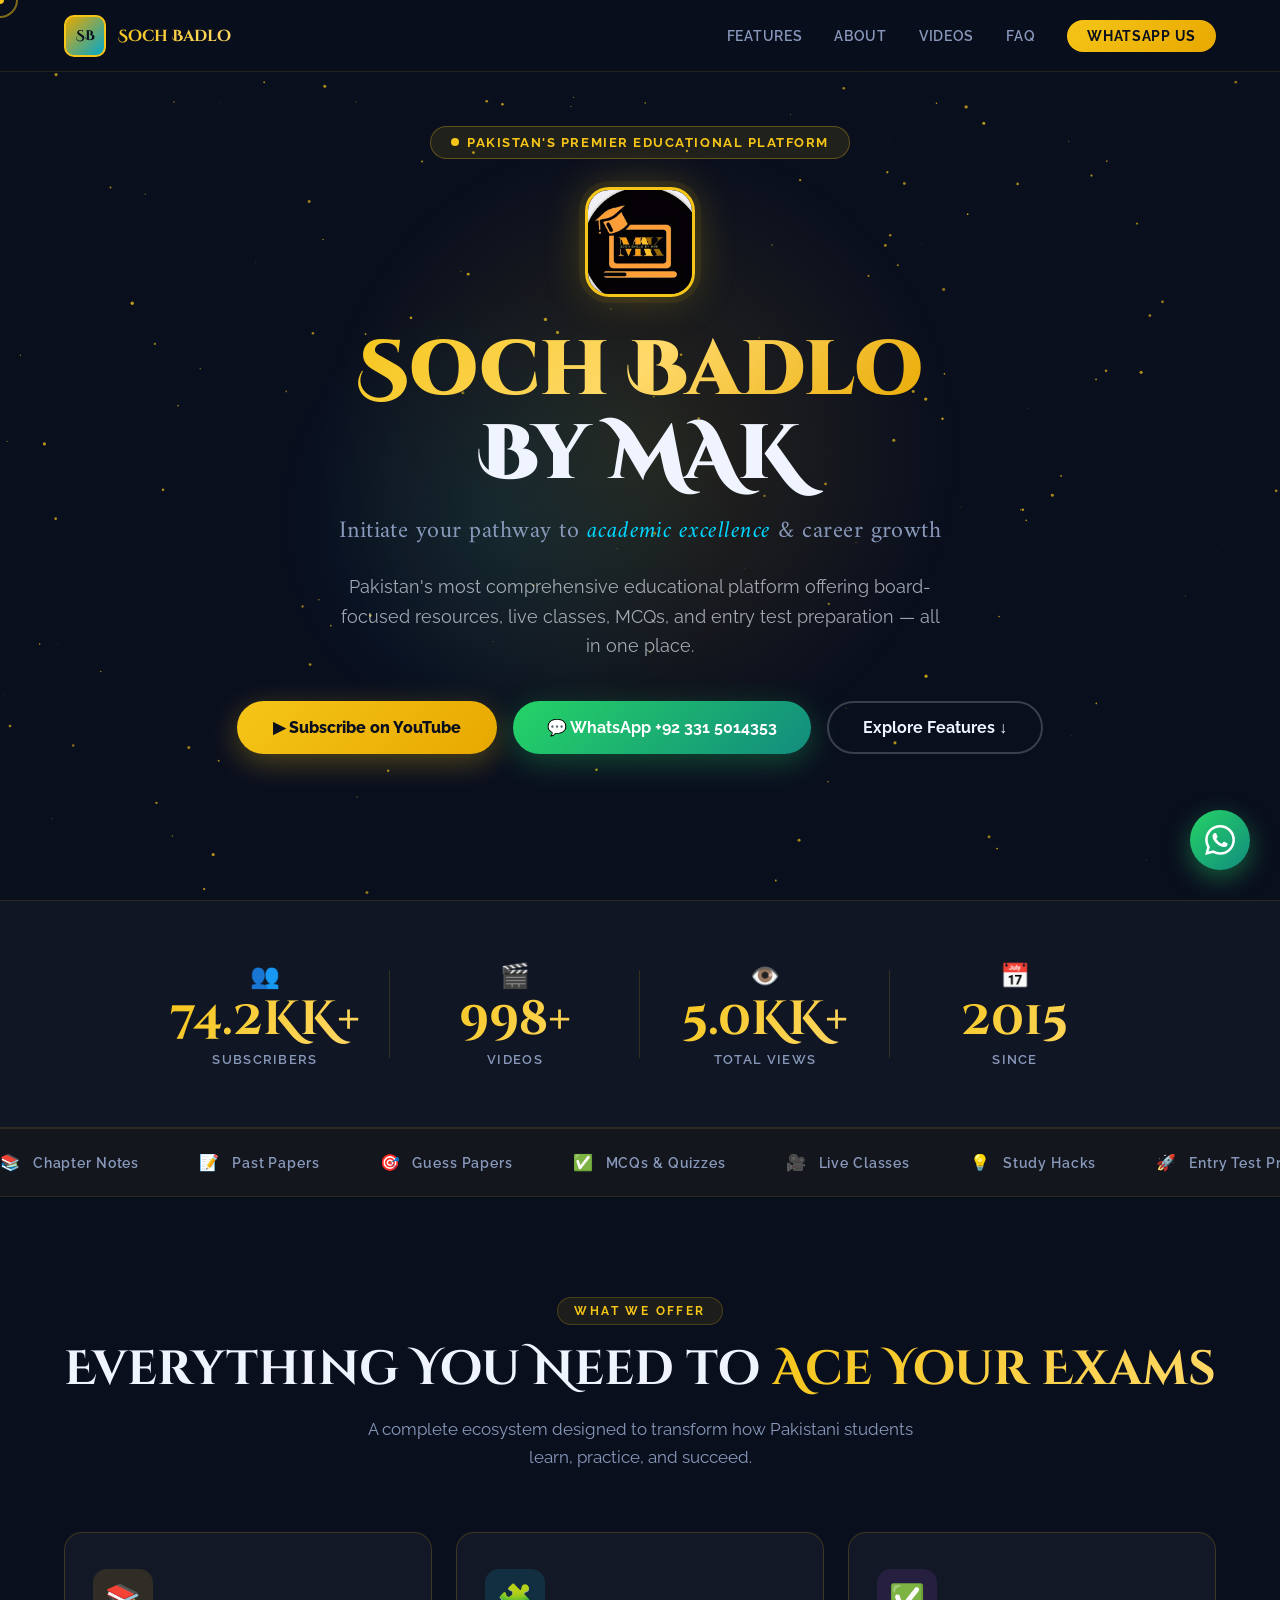
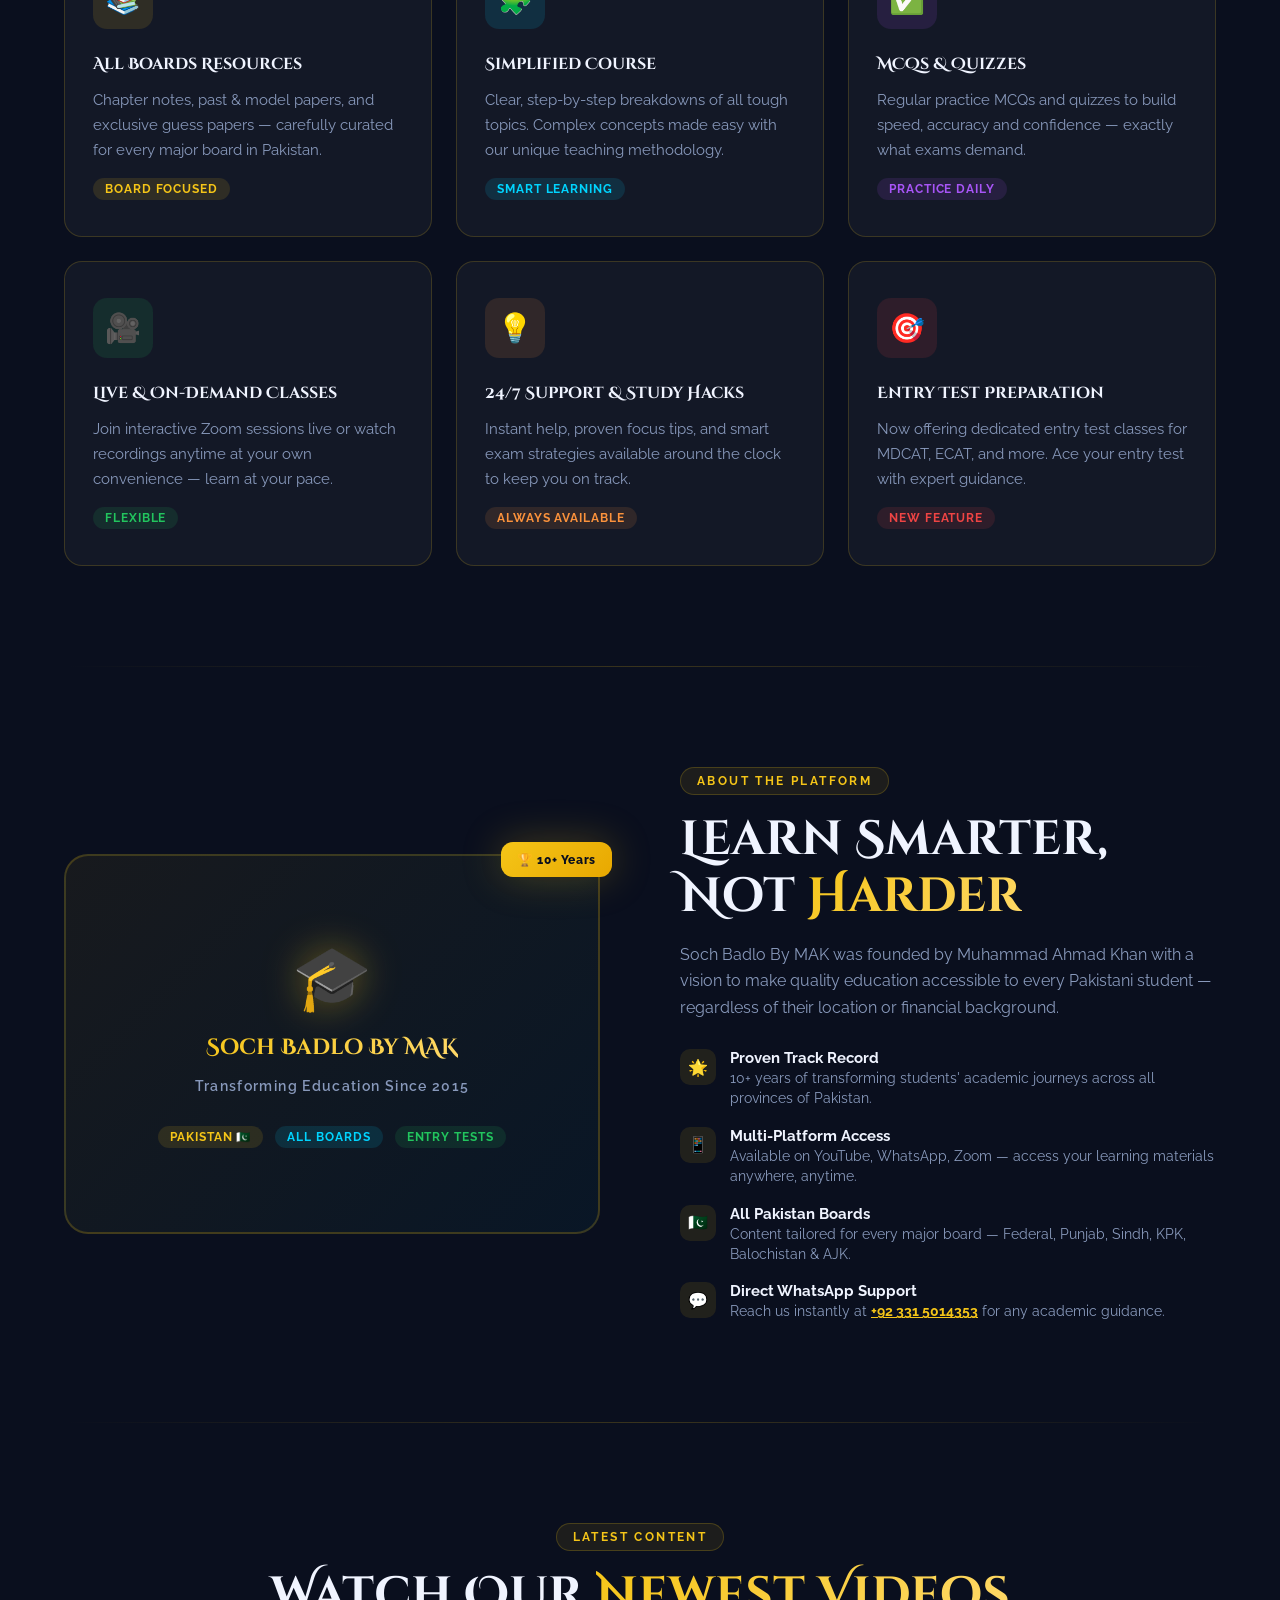
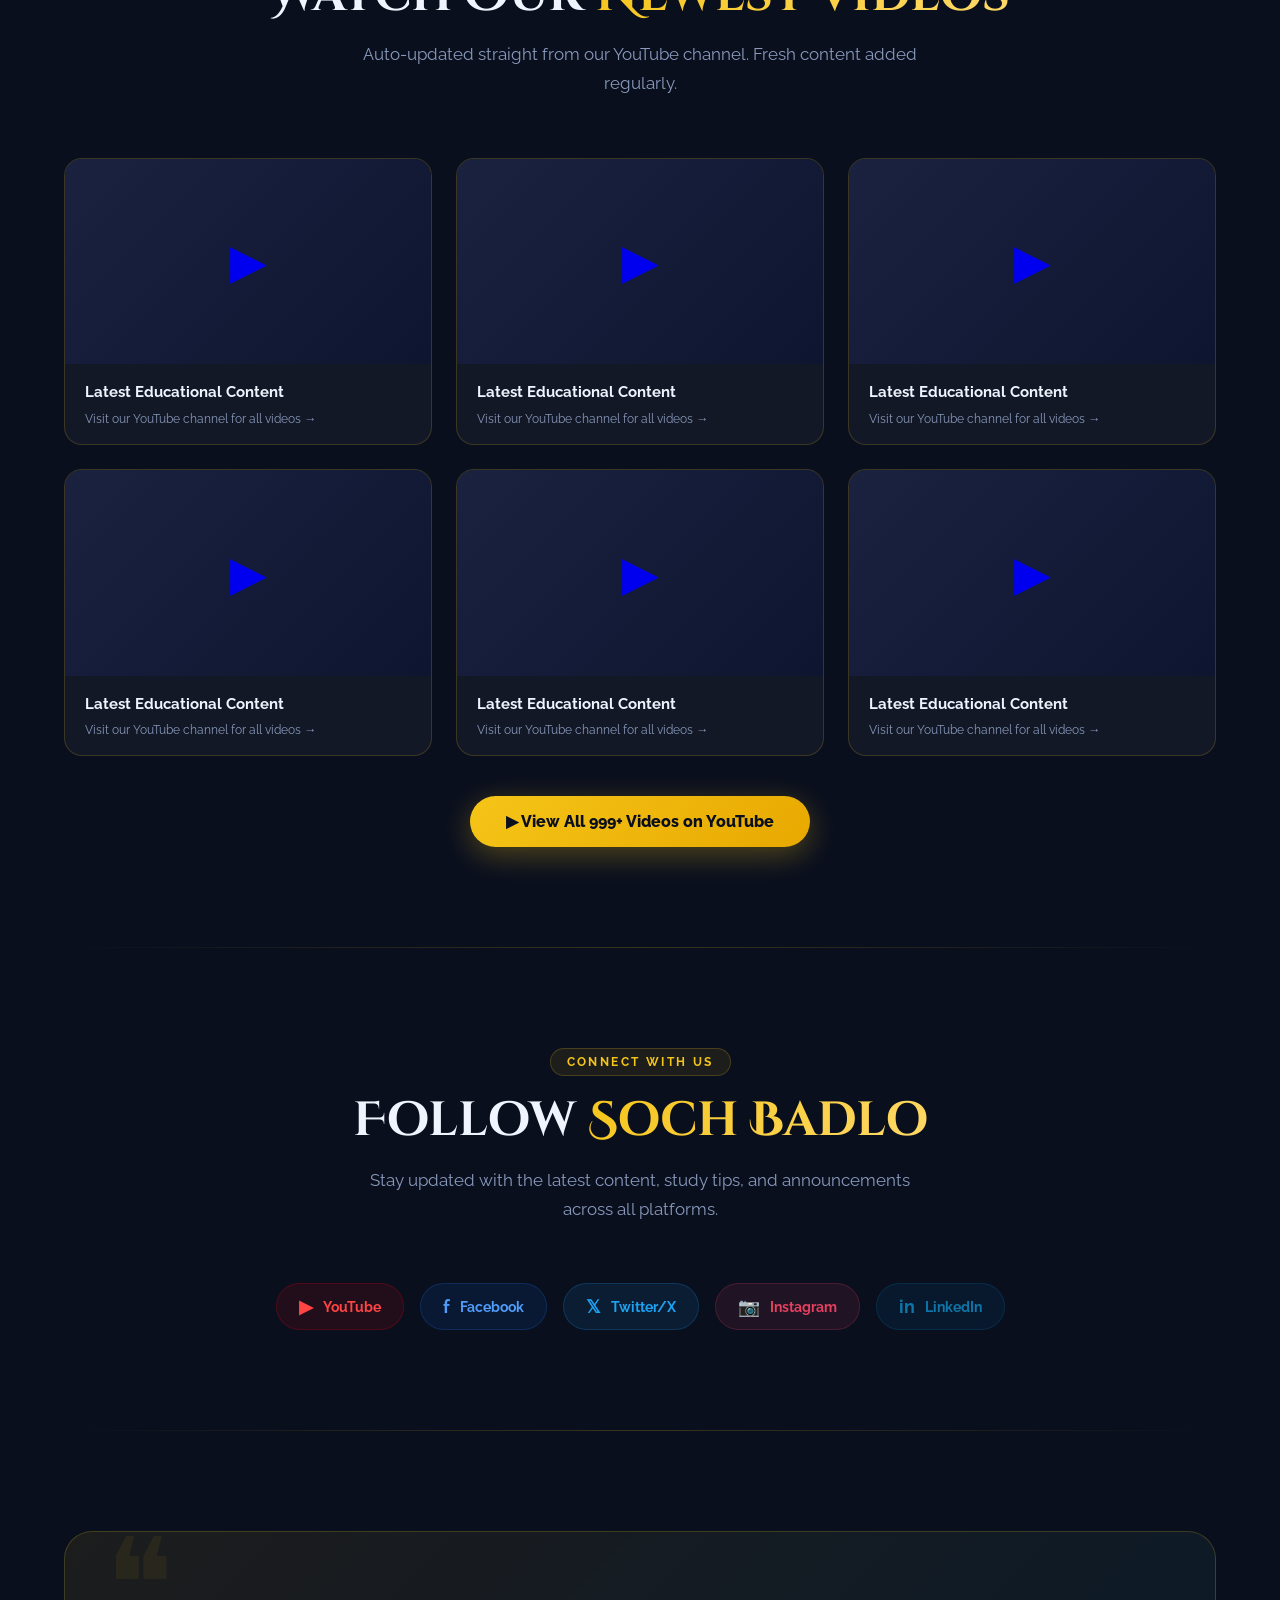
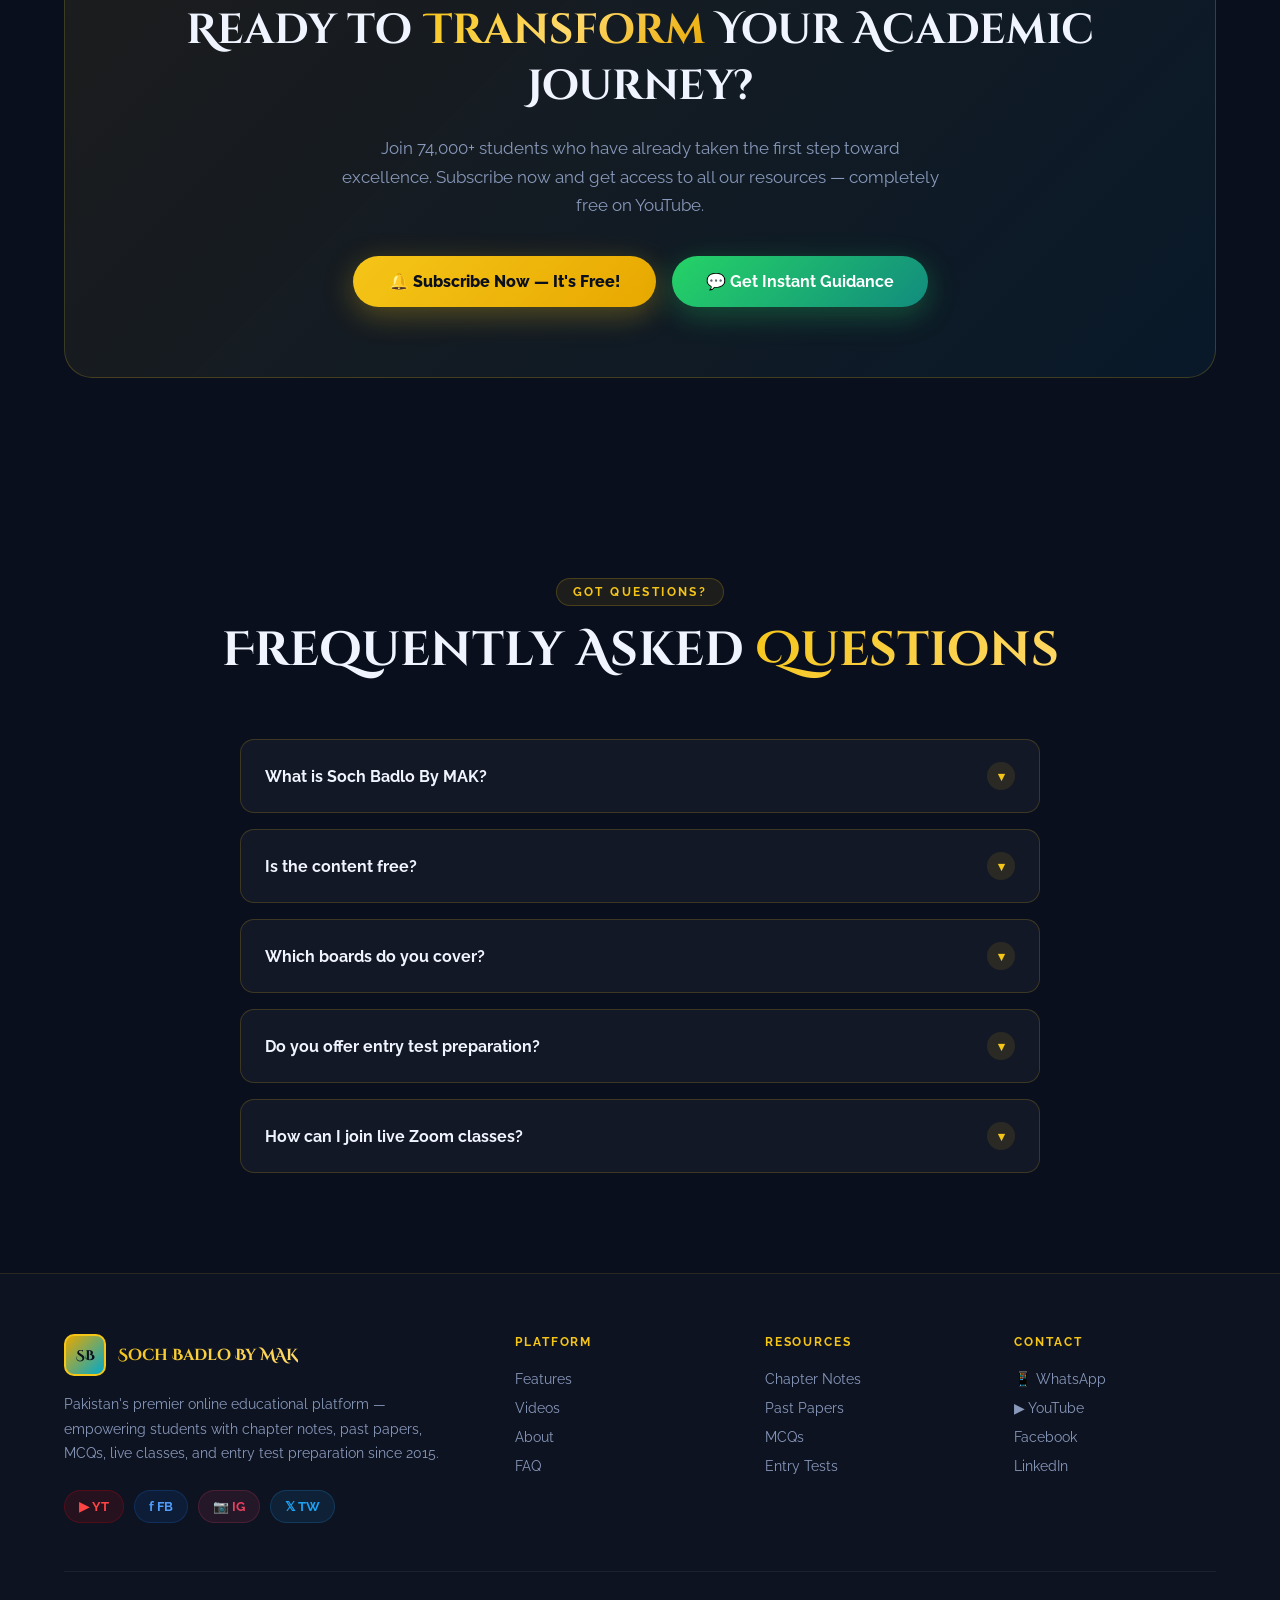
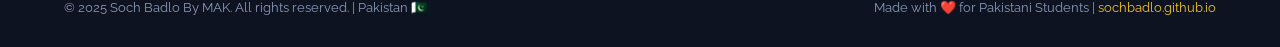
==== commit eb071441: "Update index.html" ====
--- a/index.html
+++ b/index.html
@@ -1,926 +1,150 @@
 <!DOCTYPE html>
 <html lang="en">
 <head>
-  <meta charset="UTF-8">
-  <meta name="viewport" content="width=device-width, initial-scale=1.0">
-  <title>Soch Badlo By MAK – Pakistan's #1 Educational Platform | Board Exams & Entry Tests</title>
-
-  <!-- ═══ SEO META ═══ -->
-  <meta name="description" content="Soch Badlo By MAK – Pakistan's premier online education platform. Chapter notes, past papers, guess papers, MCQs, live Zoom classes & entry test prep. 74K+ students | 999+ videos | 4.9M+ views.">
-  <meta name="keywords" content="Soch Badlo MAK, Pakistan education online, board exam preparation, entry test prep, MDCAT ECAT, chapter notes Pakistan, past papers guess papers, online classes Pakistan, Muhammad Ahmad Khan">
-  <meta name="author" content="Muhammad Ahmad Khan – Soch Badlo By MAK">
-  <meta name="robots" content="index, follow, max-snippet:-1, max-image-preview:large, max-video-preview:-1">
-  <meta name="theme-color" content="#0a0f1e">
-  <link rel="canonical" href="https://sochbadlo.github.io/">
-
-  <!-- ═══ GEO META ═══ -->
-  <meta name="geo.region" content="PK">
-  <meta name="geo.country" content="Pakistan">
-  <meta name="geo.placename" content="Pakistan">
-  <meta name="ICBM" content="30.3753, 69.3451">
-  <meta name="language" content="English, Urdu">
-
-  <!-- ═══ OPEN GRAPH ═══ -->
-  <meta property="og:type" content="website">
-  <meta property="og:url" content="https://sochbadlo.github.io/">
-  <meta property="og:title" content="Soch Badlo By MAK – Pakistan's #1 Educational Platform">
-  <meta property="og:description" content="Join 74K+ students transforming their academic journey. Board exam notes, past papers, MCQs, live classes & entry test prep. Subscribe now!">
-  <meta property="og:image" content="https://sochbadlo.github.io/og-image.jpg">
-  <meta property="og:site_name" content="Soch Badlo By MAK">
-  <meta property="og:locale" content="en_PK">
-
-  <!-- ═══ TWITTER CARD ═══ -->
-  <meta name="twitter:card" content="summary_large_image">
-  <meta name="twitter:site" content="@SochBadloByMAK">
-  <meta name="twitter:creator" content="@SochBadloByMAK">
-  <meta name="twitter:title" content="Soch Badlo By MAK – Pakistan's #1 Educational Platform">
-  <meta name="twitter:description" content="Join 74K+ students. Board exam prep, entry tests, live classes & more.">
-  <meta name="twitter:image" content="https://sochbadlo.github.io/og-image.jpg">
-
-  <!-- ═══ AEO / AI SEARCH STRUCTURED DATA ═══ -->
-  <script type="application/ld+json">
-  [{
-    "@context": "https://schema.org",
+<meta charset="UTF-8">
+<meta name="viewport" content="width=device-width, initial-scale=1.0">
+
+<title>Soch Badlo By MAK (Class 9, 10, 11, 12 Notes & PDF) – Pakistan Board & Entry Test Prep</title>
+
+<!-- ═══ ADVANCED SEO META ═══ -->
+<meta name="description" content="Download Soch Badlo By MAK Class 9, 10, 11, 12 notes, PDFs, past papers, guess papers & MCQs. Pakistan's top platform for board exams, MDCAT, ECAT & entry test preparation. 74K+ students trust Soch Badlo LMS.">
+
+<meta name="keywords" content="
+Soch badlo by mak class 9,
+Soch badlo class 9,
+Soch badlo by mak class 10,
+Soch badlo by mak class 11,
+Soch badlo by mak class 12,
+Soch badlo class 12,
+Soch badlo pdf download,
+Soch badlo by mak lms,
+Soch badlo notes Pakistan,
+Soch badlo guess papers,
+Soch badlo MCQs,
+Soch badlo entry test preparation
+">
+
+<meta name="author" content="Muhammad Ahmad Khan">
+<meta name="robots" content="index, follow, max-snippet:-1, max-image-preview:large, max-video-preview:-1">
+
+<!-- ═══ CANONICAL ═══ -->
+<link rel="canonical" href="https://sochbadlo.github.io/">
+
+<!-- ═══ GEO + LOCAL SEO ═══ -->
+<meta name="geo.region" content="PK-PB">
+<meta name="geo.placename" content="Punjab, Pakistan">
+<meta name="geo.position" content="31.1704;72.7097">
+<meta name="ICBM" content="31.1704,72.7097">
+
+<!-- ═══ LANGUAGE + MOBILE OPTIMIZATION ═══ -->
+<meta http-equiv="content-language" content="en-pk, ur-pk">
+<meta name="format-detection" content="telephone=yes">
+<meta name="theme-color" content="#0a0f1e">
+
+<!-- ═══ OPEN GRAPH (SOCIAL + AI SHARING) ═══ -->
+<meta property="og:type" content="website">
+<meta property="og:title" content="Soch Badlo By MAK – Class 9, 10, 11, 12 Notes & PDFs">
+<meta property="og:description" content="Get Soch Badlo Class 9, 10, 11, 12 notes, PDFs, MCQs, past papers & entry test preparation. Join Pakistan’s fastest-growing LMS.">
+<meta property="og:url" content="https://sochbadlo.github.io/">
+<meta property="og:image" content="https://sochbadlo.github.io/og-image.jpg">
+<meta property="og:locale" content="en_PK">
+<meta property="og:site_name" content="Soch Badlo By MAK">
+
+<!-- ═══ TWITTER (AIO DISCOVERY) ═══ -->
+<meta name="twitter:card" content="summary_large_image">
+<meta name="twitter:title" content="Soch Badlo By MAK – Notes, PDFs & Entry Test Prep">
+<meta name="twitter:description" content="Download Soch Badlo PDFs for Class 9, 10, 11, 12. Notes, MCQs & past papers available now.">
+<meta name="twitter:image" content="https://sochbadlo.github.io/og-image.jpg">
+
+<!-- ═══ AI / AEO BOOST (EXTRA SIGNALS) ═══ -->
+<meta name="google-site-verification" content="ADD_YOUR_CODE">
+<meta name="msvalidate.01" content="ADD_BING_CODE">
+
+<!-- ═══ STRUCTURED DATA (AI + VOICE SEARCH OPTIMIZED) ═══ -->
+<script type="application/ld+json">
+{
+  "@context": "https://schema.org",
+  "@graph":[
+
+  {
     "@type": "EducationalOrganization",
     "name": "Soch Badlo By MAK",
-    "alternateName": "Soch Badlo",
     "url": "https://sochbadlo.github.io",
     "logo": "https://sochbadlo.github.io/logo.png",
-    "description": "Pakistan's premier online educational platform offering chapter notes, past and model papers, exclusive guess papers, MCQs, live Zoom classes, and entry test preparation.",
-    "founder": {"@type":"Person","name":"Muhammad Ahmad Khan","sameAs":"https://linkedin.com/in/muhammad-ahmad-khan-672286161"},
-    "foundingDate": "2015",
-    "areaServed": "PK",
+    "description": "Soch Badlo By MAK provides Class 9, 10, 11, 12 notes, PDFs, past papers, MCQs, guess papers and entry test preparation across Pakistan.",
+    "founder": {
+      "@type":"Person",
+      "name":"Muhammad Ahmad Khan"
+    },
+    "areaServed": "Pakistan",
     "availableLanguage": ["English","Urdu"],
     "sameAs": [
+      "https://youtube.com/@SochBadloByMAK",
       "https://facebook.com/SochBadlobyMAK",
-      "https://twitter.com/SochBadloByMAK",
-      "https://instagram.com/sochbadlobymak",
-      "https://youtube.com/@SochBadloByMAK",
-      "https://linkedin.com/in/muhammad-ahmad-khan-672286161"
-    ],
-    "contactPoint": {
-      "@type": "ContactPoint",
-      "telephone": "+92-331-5014353",
-      "contactType": "customer support",
-      "contactOption": "TollFree",
-      "availableLanguage": ["English","Urdu"],
-      "hoursAvailable": {"@type":"OpeningHoursSpecification","dayOfWeek":["Monday","Tuesday","Wednesday","Thursday","Friday","Saturday","Sunday"]}
-    },
-    "hasOfferCatalog": {
-      "@type": "OfferCatalog",
-      "name": "Educational Services",
-      "itemListElement": [
-        {"@type":"Offer","name":"Board Exam Chapter Notes"},
-        {"@type":"Offer","name":"Past & Model Papers"},
-        {"@type":"Offer","name":"MCQs & Quizzes"},
-        {"@type":"Offer","name":"Live Zoom Classes"},
-        {"@type":"Offer","name":"Entry Test Preparation"}
-      ]
+      "https://instagram.com/sochbadlobymak"
+    ]
+  },
+
+  {
+    "@type": "WebSite",
+    "name": "Soch Badlo By MAK",
+    "url": "https://sochbadlo.github.io",
+    "potentialAction": {
+      "@type": "SearchAction",
+      "target": "https://sochbadlo.github.io/?s={search_term_string}",
+      "query-input": "required name=search_term_string"
     }
-  },{
-    "@context": "https://schema.org",
+  },
+
+  {
+    "@type": "Course",
+    "name": "Soch Badlo Class 9 to 12 Courses",
+    "description": "Complete courses for Class 9, 10, 11, 12 including notes, MCQs, PDFs and entry test preparation.",
+    "provider": {
+      "@type": "Organization",
+      "name": "Soch Badlo By MAK"
+    }
+  },
+
+  {
     "@type": "FAQPage",
     "mainEntity": [
-      {"@type":"Question","name":"What is Soch Badlo By MAK?","acceptedAnswer":{"@type":"Answer","text":"Soch Badlo By MAK is Pakistan's premier online educational platform offering chapter notes, past papers, MCQs, live classes, and entry test preparation for all boards."}},
-      {"@type":"Question","name":"How can I join Soch Badlo By MAK?","acceptedAnswer":{"@type":"Answer","text":"Subscribe on YouTube at youtube.com/@SochBadloByMAK or WhatsApp at +92 331 5014353 for instant guidance."}},
-      {"@type":"Question","name":"Does Soch Badlo offer entry test preparation?","acceptedAnswer":{"@type":"Answer","text":"Yes! Soch Badlo By MAK now offers dedicated entry test classes alongside board exam preparation."}}
+      {
+        "@type": "Question",
+        "name": "How to download Soch Badlo PDF for Class 9, 10, 11, 12?",
+        "acceptedAnswer": {
+          "@type": "Answer",
+          "text": "You can download Soch Badlo PDFs from the official website or LMS platform with notes, MCQs and past papers."
+        }
+      },
+      {
+        "@type": "Question",
+        "name": "What is Soch Badlo By MAK LMS?",
+        "acceptedAnswer": {
+          "@type": "Answer",
+          "text": "Soch Badlo LMS is an online learning system providing structured courses, videos, tests and downloadable notes."
+        }
+      },
+      {
+        "@type": "Question",
+        "name": "Is Soch Badlo good for board exams and entry tests?",
+        "acceptedAnswer": {
+          "@type": "Answer",
+          "text": "Yes, Soch Badlo By MAK helps students prepare for board exams and entry tests like MDCAT and ECAT with notes, MCQs and live classes."
+        }
+      }
     ]
-  }]
-  </script>
+  }
+
+  ]
+}
+</script>
 
   <!-- ═══ FONTS ═══ -->
   <link rel="preconnect" href="https://fonts.googleapis.com">
   <link rel="preconnect" href="https://fonts.gstatic.com" crossorigin>
   <link href="https://fonts.googleapis.com/css2?family=Cinzel+Decorative:wght@700;900&family=Raleway:wght@300;400;500;600;700;800;900&family=Amiri:ital,wght@0,400;0,700;1,400&display=swap" rel="stylesheet">
-
-  <style>
-    /* ══════════════════════════════════════════
-       CSS CUSTOM PROPERTIES
-    ══════════════════════════════════════════ */
-    :root {
-      --ink: #0a0f1e;
-      --ink2: #0d1530;
-      --gold: #f5c518;
-      --gold2: #e8a800;
-      --gold3: #ffd96a;
-      --cyan: #00d4ff;
-      --cyan2: #00a8cc;
-      --white: #f0f4ff;
-      --muted: #8899bb;
-      --card: rgba(255,255,255,0.04);
-      --card-border: rgba(245,197,24,0.18);
-      --glow: 0 0 40px rgba(245,197,24,0.25);
-      --glow-cyan: 0 0 30px rgba(0,212,255,0.2);
-      --radius: 18px;
-      --transition: cubic-bezier(0.23, 1, 0.32, 1);
-    }
-
-    *, *::before, *::after { box-sizing: border-box; margin: 0; padding: 0; }
-
-    html { scroll-behavior: smooth; font-size: 16px; }
-
-    body {
-      font-family: 'Raleway', sans-serif;
-      background: var(--ink);
-      color: var(--white);
-      overflow-x: hidden;
-      cursor: none;
-    }
-
-    /* ══════════════════════════════════════════
-       CUSTOM CURSOR
-    ══════════════════════════════════════════ */
-    .cursor-dot {
-      width: 8px; height: 8px;
-      background: var(--gold);
-      border-radius: 50%;
-      position: fixed; top: 0; left: 0;
-      pointer-events: none; z-index: 99999;
-      transform: translate(-50%,-50%);
-      transition: transform 0.1s;
-    }
-    .cursor-ring {
-      width: 36px; height: 36px;
-      border: 2px solid rgba(245,197,24,0.5);
-      border-radius: 50%;
-      position: fixed; top: 0; left: 0;
-      pointer-events: none; z-index: 99998;
-      transform: translate(-50%,-50%);
-      transition: all 0.15s var(--transition);
-    }
-    body:hover .cursor-ring { opacity: 1; }
-
-    /* ══════════════════════════════════════════
-       SCROLLBAR
-    ══════════════════════════════════════════ */
-    ::-webkit-scrollbar { width: 6px; }
-    ::-webkit-scrollbar-track { background: var(--ink2); }
-    ::-webkit-scrollbar-thumb { background: var(--gold2); border-radius: 3px; }
-
-    /* ══════════════════════════════════════════
-       CANVAS BACKGROUND
-    ══════════════════════════════════════════ */
-    #star-canvas {
-      position: fixed; top: 0; left: 0;
-      width: 100%; height: 100%;
-      z-index: 0; pointer-events: none;
-    }
-
-    /* ══════════════════════════════════════════
-       NAVBAR
-    ══════════════════════════════════════════ */
-    nav {
-      position: fixed; top: 0; left: 0; right: 0;
-      z-index: 1000;
-      padding: 0 5%;
-      height: 72px;
-      display: flex; align-items: center; justify-content: space-between;
-      background: rgba(10,15,30,0.85);
-      backdrop-filter: blur(20px);
-      -webkit-backdrop-filter: blur(20px);
-      border-bottom: 1px solid rgba(245,197,24,0.1);
-      transition: all 0.4s var(--transition);
-    }
-    nav.scrolled {
-      height: 60px;
-      background: rgba(10,15,30,0.97);
-      border-bottom-color: rgba(245,197,24,0.25);
-    }
-    .nav-logo {
-      display: flex; align-items: center; gap: 12px;
-      text-decoration: none;
-    }
-    .nav-logo-img {
-      width: 42px; height: 42px;
-      border-radius: 10px;
-      border: 2px solid var(--gold);
-      object-fit: cover;
-      background: linear-gradient(135deg, var(--gold2), var(--cyan2));
-      display: flex; align-items: center; justify-content: center;
-      font-family: 'Cinzel Decorative', serif;
-      font-size: 14px; font-weight: 700; color: var(--ink);
-    }
-    .nav-brand {
-      font-family: 'Cinzel Decorative', serif;
-      font-size: 1rem; font-weight: 700;
-      background: linear-gradient(135deg, var(--gold), var(--gold3));
-      -webkit-background-clip: text; -webkit-text-fill-color: transparent;
-      background-clip: text;
-    }
-    .nav-links {
-      display: flex; align-items: center; gap: 32px;
-      list-style: none;
-    }
-    .nav-links a {
-      color: var(--muted); text-decoration: none;
-      font-size: 0.88rem; font-weight: 600; letter-spacing: 0.05em;
-      text-transform: uppercase;
-      transition: color 0.3s;
-    }
-    .nav-links a:hover { color: var(--gold); }
-    .nav-cta {
-      background: linear-gradient(135deg, var(--gold), var(--gold2));
-      color: var(--ink) !important;
-      padding: 8px 20px; border-radius: 50px;
-      font-weight: 700 !important;
-      transition: transform 0.3s, box-shadow 0.3s !important;
-    }
-    .nav-cta:hover { transform: translateY(-2px); box-shadow: var(--glow); }
-
-    .nav-hamburger {
-      display: none; flex-direction: column; gap: 5px;
-      cursor: pointer; padding: 4px;
-    }
-    .nav-hamburger span {
-      width: 24px; height: 2px;
-      background: var(--gold);
-      border-radius: 2px;
-      transition: all 0.3s;
-    }
-
-    /* ══════════════════════════════════════════
-       MOBILE NAV
-    ══════════════════════════════════════════ */
-    .mobile-menu {
-      display: none;
-      position: fixed; top: 72px; left: 0; right: 0;
-      background: rgba(10,15,30,0.98);
-      backdrop-filter: blur(20px);
-      padding: 24px 5%;
-      z-index: 999;
-      border-bottom: 1px solid rgba(245,197,24,0.15);
-      flex-direction: column; gap: 20px;
-    }
-    .mobile-menu.open { display: flex; }
-    .mobile-menu a {
-      color: var(--white); text-decoration: none;
-      font-size: 1rem; font-weight: 600;
-      padding: 10px 0;
-      border-bottom: 1px solid rgba(255,255,255,0.06);
-    }
-
-    /* ══════════════════════════════════════════
-       HERO SECTION
-    ══════════════════════════════════════════ */
-    .hero {
-      position: relative; z-index: 1;
-      min-height: 100vh;
-      display: flex; flex-direction: column;
-      align-items: center; justify-content: center;
-      text-align: center;
-      padding: 120px 5% 80px;
-      overflow: hidden;
-    }
-    .hero-glow {
-      position: absolute;
-      width: 700px; height: 700px;
-      background: radial-gradient(circle, rgba(245,197,24,0.12) 0%, transparent 65%);
-      top: 50%; left: 50%;
-      transform: translate(-50%,-50%);
-      pointer-events: none;
-      animation: breathe 4s ease-in-out infinite;
-    }
-    .hero-glow2 {
-      position: absolute;
-      width: 500px; height: 500px;
-      background: radial-gradient(circle, rgba(0,212,255,0.08) 0%, transparent 65%);
-      top: 30%; left: 20%;
-      pointer-events: none;
-      animation: breathe 6s ease-in-out infinite reverse;
-    }
-    @keyframes breathe {
-      0%,100% { transform: translate(-50%,-50%) scale(1); opacity: 0.7; }
-      50% { transform: translate(-50%,-50%) scale(1.15); opacity: 1; }
-    }
-
-    .hero-badge {
-      display: inline-flex; align-items: center; gap: 8px;
-      background: rgba(245,197,24,0.1);
-      border: 1px solid rgba(245,197,24,0.3);
-      padding: 8px 20px; border-radius: 50px;
-      font-size: 0.8rem; font-weight: 700;
-      letter-spacing: 0.12em; text-transform: uppercase; color: var(--gold);
-      margin-bottom: 28px;
-      animation: fadeSlideDown 0.8s var(--transition) forwards;
-      opacity: 0;
-    }
-    .badge-dot {
-      width: 8px; height: 8px;
-      background: var(--gold);
-      border-radius: 50%;
-      animation: pulse 1.5s ease infinite;
-    }
-    @keyframes pulse {
-      0%,100% { transform: scale(1); opacity: 1; }
-      50% { transform: scale(1.5); opacity: 0.6; }
-    }
-
-    .hero-logo {
-      width: 110px; height: 110px;
-      border-radius: 24px;
-      margin: 0 auto 32px;
-      border: 3px solid var(--gold);
-      box-shadow: var(--glow), 0 0 0 6px rgba(245,197,24,0.07);
-      object-fit: cover;
-      animation: fadeSlideDown 0.9s var(--transition) 0.1s forwards;
-      opacity: 0;
-      background: linear-gradient(135deg, #1a2240, #0d1530);
-      display: flex; align-items: center; justify-content: center;
-      overflow: hidden;
-    }
-    .hero-logo-placeholder {
-      font-family: 'Cinzel Decorative', serif;
-      font-size: 1.6rem; font-weight: 900;
-      background: linear-gradient(135deg, var(--gold), var(--gold3));
-      -webkit-background-clip: text; -webkit-text-fill-color: transparent;
-      background-clip: text;
-      line-height: 1;
-    }
-
-    .hero-title {
-      font-family: 'Cinzel Decorative', serif;
-      font-size: clamp(2.4rem, 6vw, 5rem);
-      font-weight: 900;
-      line-height: 1.1;
-      margin-bottom: 12px;
-      animation: fadeSlideUp 1s var(--transition) 0.2s forwards;
-      opacity: 0;
-    }
-    .title-gold {
-      background: linear-gradient(135deg, var(--gold), var(--gold3), var(--gold2));
-      -webkit-background-clip: text; -webkit-text-fill-color: transparent;
-      background-clip: text;
-    }
-    .title-white { color: var(--white); }
-
-    .hero-sub {
-      font-family: 'Amiri', serif;
-      font-size: clamp(1.1rem, 2.5vw, 1.5rem);
-      color: var(--muted);
-      margin-bottom: 20px;
-      animation: fadeSlideUp 1s var(--transition) 0.35s forwards;
-      opacity: 0;
-      letter-spacing: 0.02em;
-    }
-    .sub-accent { color: var(--cyan); font-style: italic; }
-
-    .hero-desc {
-      font-size: clamp(0.95rem, 2vw, 1.1rem);
-      color: rgba(240,244,255,0.65);
-      max-width: 600px;
-      line-height: 1.7;
-      margin: 0 auto 40px;
-      animation: fadeSlideUp 1s var(--transition) 0.5s forwards;
-      opacity: 0;
-    }
-
-    .hero-btns {
-      display: flex; flex-wrap: wrap; gap: 16px;
-      justify-content: center;
-      animation: fadeSlideUp 1s var(--transition) 0.65s forwards;
-      opacity: 0;
-      margin-bottom: 60px;
-    }
-    .btn-primary {
-      display: inline-flex; align-items: center; gap: 10px;
-      background: linear-gradient(135deg, var(--gold), var(--gold2));
-      color: var(--ink);
-      padding: 16px 36px; border-radius: 50px;
-      font-size: 1rem; font-weight: 800;
-      text-decoration: none;
-      transition: transform 0.3s var(--transition), box-shadow 0.3s;
-      box-shadow: 0 8px 30px rgba(245,197,24,0.3);
-    }
-    .btn-primary:hover { transform: translateY(-4px); box-shadow: 0 16px 40px rgba(245,197,24,0.45); }
-
-    .btn-secondary {
-      display: inline-flex; align-items: center; gap: 10px;
-      background: transparent;
-      color: var(--white);
-      padding: 15px 34px; border-radius: 50px;
-      border: 2px solid rgba(255,255,255,0.2);
-      font-size: 1rem; font-weight: 700;
-      text-decoration: none;
-      transition: all 0.3s;
-    }
-    .btn-secondary:hover {
-      border-color: var(--cyan);
-      color: var(--cyan);
-      box-shadow: var(--glow-cyan);
-      transform: translateY(-4px);
-    }
-
-    .btn-whatsapp {
-      display: inline-flex; align-items: center; gap: 10px;
-      background: linear-gradient(135deg, #25D366, #128C7E);
-      color: white;
-      padding: 15px 34px; border-radius: 50px;
-      font-size: 1rem; font-weight: 700;
-      text-decoration: none;
-      transition: all 0.3s;
-      box-shadow: 0 8px 30px rgba(37,211,102,0.3);
-    }
-    .btn-whatsapp:hover { transform: translateY(-4px); box-shadow: 0 16px 40px rgba(37,211,102,0.4); }
-
-    /* ══════════════════════════════════════════
-       STATS BAR
-    ══════════════════════════════════════════ */
-    .stats-bar {
-      position: relative; z-index: 1;
-      display: flex; justify-content: center; flex-wrap: wrap; gap: 0;
-      background: rgba(255,255,255,0.03);
-      border-top: 1px solid rgba(245,197,24,0.12);
-      border-bottom: 1px solid rgba(245,197,24,0.12);
-      padding: 40px 5%;
-      animation: fadeSlideUp 1s var(--transition) 0.8s forwards;
-      opacity: 0;
-    }
-    .stat-item {
-      flex: 1; min-width: 160px; max-width: 250px;
-      text-align: center;
-      padding: 20px;
-      position: relative;
-    }
-    .stat-item:not(:last-child)::after {
-      content: '';
-      position: absolute; right: 0; top: 20%; bottom: 20%;
-      width: 1px;
-      background: rgba(245,197,24,0.15);
-    }
-    .stat-num {
-      font-family: 'Cinzel Decorative', serif;
-      font-size: clamp(2rem, 4vw, 3rem);
-      font-weight: 700;
-      background: linear-gradient(135deg, var(--gold), var(--gold3));
-      -webkit-background-clip: text; -webkit-text-fill-color: transparent;
-      background-clip: text;
-      line-height: 1;
-      margin-bottom: 8px;
-    }
-    .stat-label {
-      color: var(--muted); font-size: 0.82rem;
-      font-weight: 600; letter-spacing: 0.1em; text-transform: uppercase;
-    }
-    .stat-icon { font-size: 1.5rem; margin-bottom: 6px; display: block; }
-
-    /* ══════════════════════════════════════════
-       SECTION COMMON
-    ══════════════════════════════════════════ */
-    section { position: relative; z-index: 1; padding: 100px 5%; }
-
-    .section-label {
-      display: inline-block;
-      color: var(--gold); font-size: 0.75rem;
-      font-weight: 700; letter-spacing: 0.2em; text-transform: uppercase;
-      margin-bottom: 16px;
-      padding: 6px 16px;
-      background: rgba(245,197,24,0.08);
-      border-radius: 50px;
-      border: 1px solid rgba(245,197,24,0.2);
-    }
-    .section-title {
-      font-family: 'Cinzel Decorative', serif;
-      font-size: clamp(1.8rem, 4vw, 3rem);
-      font-weight: 700;
-      line-height: 1.2;
-      margin-bottom: 16px;
-    }
-    .section-title .highlight {
-      background: linear-gradient(135deg, var(--gold), var(--gold3));
-      -webkit-background-clip: text; -webkit-text-fill-color: transparent;
-      background-clip: text;
-    }
-    .section-sub {
-      color: var(--muted); font-size: 1.05rem;
-      line-height: 1.7; max-width: 560px;
-    }
-    .section-header { margin-bottom: 60px; }
-    .text-center { text-align: center; }
-    .text-center .section-sub { margin: 0 auto; }
-
-    .reveal { opacity: 0; transform: translateY(40px); transition: all 0.8s var(--transition); }
-    .reveal.visible { opacity: 1; transform: translateY(0); }
-
-    /* ══════════════════════════════════════════
-       FEATURES GRID
-    ══════════════════════════════════════════ */
-    .features-grid {
-      display: grid;
-      grid-template-columns: repeat(auto-fit, minmax(280px, 1fr));
-      gap: 24px;
-    }
-    .feature-card {
-      background: var(--card);
-      border: 1px solid var(--card-border);
-      border-radius: var(--radius);
-      padding: 36px 28px;
-      position: relative; overflow: hidden;
-      transition: transform 0.4s var(--transition), border-color 0.3s, box-shadow 0.4s;
-      cursor: default;
-    }
-    .feature-card::before {
-      content: '';
-      position: absolute; inset: 0;
-      background: linear-gradient(135deg, rgba(245,197,24,0.06), transparent);
-      opacity: 0; transition: opacity 0.4s;
-    }
-    .feature-card:hover { transform: translateY(-8px); border-color: rgba(245,197,24,0.4); box-shadow: var(--glow); }
-    .feature-card:hover::before { opacity: 1; }
-
-    .feature-icon {
-      width: 60px; height: 60px;
-      border-radius: 14px;
-      display: flex; align-items: center; justify-content: center;
-      font-size: 1.8rem;
-      margin-bottom: 24px;
-      position: relative;
-    }
-    .feature-card h3 {
-      font-family: 'Cinzel Decorative', serif;
-      font-size: 1rem; font-weight: 700;
-      color: var(--white); margin-bottom: 12px;
-    }
-    .feature-card p {
-      color: var(--muted); font-size: 0.92rem; line-height: 1.7;
-    }
-    .feature-tag {
-      display: inline-block;
-      margin-top: 16px;
-      padding: 4px 12px;
-      border-radius: 50px;
-      font-size: 0.72rem; font-weight: 700;
-      letter-spacing: 0.08em; text-transform: uppercase;
-    }
-
-    /* Individual card colors */
-    .fc-1 .feature-icon { background: rgba(245,197,24,0.12); }
-    .fc-2 .feature-icon { background: rgba(0,212,255,0.12); }
-    .fc-3 .feature-icon { background: rgba(168,85,247,0.12); }
-    .fc-4 .feature-icon { background: rgba(34,197,94,0.12); }
-    .fc-5 .feature-icon { background: rgba(251,146,60,0.12); }
-    .fc-6 .feature-icon { background: rgba(239,68,68,0.12); }
-
-    .tag-gold { background: rgba(245,197,24,0.12); color: var(--gold); }
-    .tag-cyan { background: rgba(0,212,255,0.12); color: var(--cyan); }
-    .tag-purple { background: rgba(168,85,247,0.12); color: #a855f7; }
-    .tag-green { background: rgba(34,197,94,0.12); color: #22c55e; }
-    .tag-orange { background: rgba(251,146,60,0.12); color: #fb923c; }
-    .tag-red { background: rgba(239,68,68,0.12); color: #ef4444; }
-
-    /* ══════════════════════════════════════════
-       ABOUT / MARQUEE
-    ══════════════════════════════════════════ */
-    .marquee-wrap {
-      overflow: hidden; padding: 24px 0;
-      border-top: 1px solid rgba(245,197,24,0.1);
-      border-bottom: 1px solid rgba(245,197,24,0.1);
-      background: rgba(245,197,24,0.04);
-    }
-    .marquee-track {
-      display: flex; gap: 60px;
-      width: max-content;
-      animation: marquee 25s linear infinite;
-    }
-    @keyframes marquee { 0% { transform: translateX(0); } 100% { transform: translateX(-50%); } }
-    .marquee-item {
-      display: flex; align-items: center; gap: 12px;
-      white-space: nowrap;
-      color: var(--muted); font-size: 0.9rem; font-weight: 600;
-      letter-spacing: 0.06em;
-    }
-    .marquee-item span { color: var(--gold); font-size: 1rem; }
-
-    /* ══════════════════════════════════════════
-       VIDEOS SECTION
-    ══════════════════════════════════════════ */
-    .videos-grid {
-      display: grid;
-      grid-template-columns: repeat(auto-fill, minmax(300px, 1fr));
-      gap: 24px;
-    }
-    .video-card {
-      background: var(--card);
-      border: 1px solid var(--card-border);
-      border-radius: var(--radius);
-      overflow: hidden;
-      transition: transform 0.4s var(--transition), box-shadow 0.4s;
-    }
-    .video-card:hover { transform: translateY(-6px); box-shadow: var(--glow); }
-    .video-thumb {
-      position: relative; width: 100%;
-      padding-bottom: 56.25%;
-      overflow: hidden; background: #1a2240;
-    }
-    .video-thumb img {
-      position: absolute; inset: 0;
-      width: 100%; height: 100%; object-fit: cover;
-      transition: transform 0.5s var(--transition);
-    }
-    .video-card:hover .video-thumb img { transform: scale(1.05); }
-    .video-play {
-      position: absolute; inset: 0;
-      display: flex; align-items: center; justify-content: center;
-      background: rgba(10,15,30,0.4);
-      opacity: 0; transition: opacity 0.3s;
-    }
-    .video-card:hover .video-play { opacity: 1; }
-    .play-circle {
-      width: 60px; height: 60px;
-      background: var(--gold);
-      border-radius: 50%;
-      display: flex; align-items: center; justify-content: center;
-      font-size: 1.4rem;
-      transform: scale(0.8); transition: transform 0.3s;
-    }
-    .video-card:hover .play-circle { transform: scale(1); }
-    .video-info { padding: 18px 20px; }
-    .video-info h4 {
-      font-size: 0.92rem; font-weight: 700;
-      color: var(--white); line-height: 1.4;
-      margin-bottom: 8px;
-      display: -webkit-box;
-      -webkit-line-clamp: 2; -webkit-box-orient: vertical; overflow: hidden;
-    }
-    .video-meta {
-      display: flex; align-items: center; justify-content: space-between;
-      color: var(--muted); font-size: 0.78rem;
-    }
-    .video-loading {
-      display: flex; align-items: center; justify-content: center;
-      min-height: 200px; flex-direction: column; gap: 16px;
-      color: var(--muted); font-size: 0.9rem;
-    }
-    .spinner {
-      width: 40px; height: 40px;
-      border: 3px solid rgba(245,197,24,0.2);
-      border-top-color: var(--gold);
-      border-radius: 50%;
-      animation: spin 0.8s linear infinite;
-    }
-    @keyframes spin { to { transform: rotate(360deg); } }
-
-    /* ══════════════════════════════════════════
-       TESTIMONIAL / QUOTE
-    ══════════════════════════════════════════ */
-    .cta-block {
-      background: linear-gradient(135deg, rgba(245,197,24,0.08), rgba(0,212,255,0.05));
-      border: 1px solid rgba(245,197,24,0.2);
-      border-radius: 28px;
-      padding: 70px 60px;
-      text-align: center;
-      position: relative; overflow: hidden;
-    }
-    .cta-block::before {
-      content: '❝';
-      position: absolute; top: -10px; left: 40px;
-      font-size: 8rem; color: rgba(245,197,24,0.07);
-      line-height: 1; font-family: Georgia, serif;
-    }
-    .cta-block h2 {
-      font-family: 'Cinzel Decorative', serif;
-      font-size: clamp(1.6rem, 3.5vw, 2.6rem);
-      margin-bottom: 20px;
-    }
-    .cta-block p {
-      color: var(--muted); font-size: 1.05rem;
-      max-width: 600px; margin: 0 auto 36px;
-      line-height: 1.7;
-    }
-
-    /* ══════════════════════════════════════════
-       SOCIAL LINKS
-    ══════════════════════════════════════════ */
-    .socials-grid {
-      display: flex; flex-wrap: wrap;
-      gap: 16px; justify-content: center;
-    }
-    .social-pill {
-      display: flex; align-items: center; gap: 10px;
-      padding: 12px 22px; border-radius: 50px;
-      text-decoration: none; font-size: 0.9rem; font-weight: 700;
-      transition: all 0.3s var(--transition);
-      border: 1px solid transparent;
-    }
-    .social-pill .icon { font-size: 1.1rem; }
-    .sp-yt { background: rgba(255,0,0,0.1); color: #ff4444; border-color: rgba(255,0,0,0.2); }
-    .sp-fb { background: rgba(24,119,242,0.1); color: #4f9cf9; border-color: rgba(24,119,242,0.2); }
-    .sp-tw { background: rgba(29,161,242,0.1); color: #1da1f2; border-color: rgba(29,161,242,0.2); }
-    .sp-ig { background: rgba(228,64,95,0.1); color: #e4405f; border-color: rgba(228,64,95,0.2); }
-    .sp-li { background: rgba(0,119,181,0.1); color: #0e76a8; border-color: rgba(0,119,181,0.2); }
-    .social-pill:hover { transform: translateY(-4px); filter: brightness(1.3); }
-
-    /* ══════════════════════════════════════════
-       FAQ
-    ══════════════════════════════════════════ */
-    .faq-list { max-width: 800px; margin: 0 auto; display: flex; flex-direction: column; gap: 16px; }
-    .faq-item {
-      background: var(--card);
-      border: 1px solid var(--card-border);
-      border-radius: 14px; overflow: hidden;
-    }
-    .faq-q {
-      display: flex; align-items: center; justify-content: space-between;
-      padding: 22px 24px; cursor: pointer;
-      font-weight: 700; font-size: 0.97rem;
-      transition: color 0.3s;
-    }
-    .faq-q:hover { color: var(--gold); }
-    .faq-arrow {
-      width: 28px; height: 28px; flex-shrink: 0;
-      background: rgba(245,197,24,0.1);
-      border-radius: 50%;
-      display: flex; align-items: center; justify-content: center;
-      font-size: 0.8rem; color: var(--gold);
-      transition: transform 0.3s;
-    }
-    .faq-item.open .faq-arrow { transform: rotate(180deg); }
-    .faq-a {
-      max-height: 0; overflow: hidden;
-      transition: max-height 0.4s var(--transition), padding 0.4s;
-      color: var(--muted); font-size: 0.92rem; line-height: 1.7;
-    }
-    .faq-item.open .faq-a { max-height: 200px; padding: 0 24px 22px; }
-
-    /* ══════════════════════════════════════════
-       FOOTER
-    ══════════════════════════════════════════ */
-    footer {
-      position: relative; z-index: 1;
-      background: rgba(255,255,255,0.02);
-      border-top: 1px solid rgba(245,197,24,0.12);
-      padding: 60px 5% 32px;
-    }
-    .footer-grid {
-      display: grid;
-      grid-template-columns: 2fr 1fr 1fr 1fr;
-      gap: 48px; margin-bottom: 48px;
-    }
-    .footer-brand p {
-      color: var(--muted); font-size: 0.9rem;
-      line-height: 1.7; margin: 16px 0 24px;
-    }
-    .footer-col h5 {
-      font-size: 0.78rem; font-weight: 700;
-      letter-spacing: 0.15em; text-transform: uppercase;
-      color: var(--gold); margin-bottom: 20px;
-    }
-    .footer-col ul { list-style: none; display: flex; flex-direction: column; gap: 10px; }
-    .footer-col ul a {
-      color: var(--muted); text-decoration: none; font-size: 0.9rem;
-      transition: color 0.3s;
-    }
-    .footer-col ul a:hover { color: var(--white); }
-    .footer-bottom {
-      border-top: 1px solid rgba(255,255,255,0.06);
-      padding-top: 28px;
-      display: flex; flex-wrap: wrap; gap: 16px;
-      align-items: center; justify-content: space-between;
-      color: var(--muted); font-size: 0.82rem;
-    }
-    .footer-bottom a { color: var(--gold); text-decoration: none; }
-
-    /* ══════════════════════════════════════════
-       WHATSAPP FLOAT BUTTON
-    ══════════════════════════════════════════ */
-    .whatsapp-float {
-      position: fixed; bottom: 30px; right: 30px;
-      z-index: 500;
-      width: 60px; height: 60px;
-      background: linear-gradient(135deg, #25D366, #128C7E);
-      border-radius: 50%;
-      display: flex; align-items: center; justify-content: center;
-      text-decoration: none;
-      box-shadow: 0 8px 25px rgba(37,211,102,0.4);
-      animation: wa-bounce 2s ease infinite;
-      transition: transform 0.3s;
-    }
-    .whatsapp-float:hover { transform: scale(1.12); animation: none; }
-    .whatsapp-float svg { width: 30px; height: 30px; fill: white; }
-    @keyframes wa-bounce {
-      0%,100% { transform: translateY(0); }
-      50% { transform: translateY(-8px); }
-    }
-    .wa-tooltip {
-      position: absolute; right: 72px; top: 50%; transform: translateY(-50%);
-      background: #25D366; color: white;
-      padding: 8px 14px; border-radius: 8px;
-      font-size: 0.82rem; font-weight: 700; white-space: nowrap;
-      opacity: 0; pointer-events: none; transition: opacity 0.3s;
-    }
-    .wa-tooltip::after {
-      content: ''; position: absolute; left: 100%; top: 50%;
-      transform: translateY(-50%);
-      border: 6px solid transparent;
-      border-left-color: #25D366;
-    }
-    .whatsapp-float:hover .wa-tooltip { opacity: 1; }
-
-    /* ══════════════════════════════════════════
-       ANIMATIONS
-    ══════════════════════════════════════════ */
-    @keyframes fadeSlideDown {
-      from { opacity: 0; transform: translateY(-24px); }
-      to { opacity: 1; transform: translateY(0); }
-    }
-    @keyframes fadeSlideUp {
-      from { opacity: 0; transform: translateY(24px); }
-      to { opacity: 1; transform: translateY(0); }
-    }
-
-    /* ══════════════════════════════════════════
-       RESPONSIVE
-    ══════════════════════════════════════════ */
-    @media (max-width: 1024px) {
-      .footer-grid { grid-template-columns: 1fr 1fr; }
-    }
-    @media (max-width: 768px) {
-      .nav-links { display: none; }
-      .nav-hamburger { display: flex; }
-      body { cursor: auto; }
-      .cursor-dot, .cursor-ring { display: none; }
-      section { padding: 70px 5%; }
-      .footer-grid { grid-template-columns: 1fr; gap: 32px; }
-      .stat-item:not(:last-child)::after { display: none; }
-      .cta-block { padding: 48px 28px; }
-      .cta-block::before { display: none; }
-    }
-    @media (max-width: 480px) {
-      .hero-btns { flex-direction: column; align-items: center; }
-      .btn-primary, .btn-secondary, .btn-whatsapp { width: 100%; justify-content: center; }
-    }
-
-    /* ══════════════════════════════════════════
-       DIVIDER
-    ══════════════════════════════════════════ */
-    .divider {
-      height: 1px;
-      background: linear-gradient(90deg, transparent, rgba(245,197,24,0.2), transparent);
-      margin: 0 5%;
-    }
-
-    /* ══════════════════════════════════════════
-       ABOUT STRIP
-    ══════════════════════════════════════════ */
-    .about-strip {
-      display: grid;
-      grid-template-columns: 1fr 1fr;
-      gap: 80px; align-items: center;
-    }
-    .about-img-wrap {
-      position: relative;
-    }
-    .about-img-main {
-      width: 100%; border-radius: 24px;
-      border: 2px solid rgba(245,197,24,0.2);
-      background: linear-gradient(135deg, rgba(245,197,24,0.06), rgba(0,212,255,0.04));
-      min-height: 380px;
-      display: flex; align-items: center; justify-content: center;
-      flex-direction: column; gap: 16px;
-      text-align: center; padding: 40px;
-    }
-    .about-channel-icon {
-      font-size: 4rem;
-      filter: drop-shadow(0 0 20px rgba(245,197,24,0.4));
-    }
-    .about-channel-name {
-      font-family: 'Cinzel Decorative', serif;
-      font-size: 1.4rem; font-weight: 700;
-      background: linear-gradient(135deg, var(--gold), var(--gold3));
-      -webkit-background-clip: text; -webkit-text-fill-color: transparent;
-      background-clip: text;
-    }
-    .about-year {
-      color: var(--muted); font-size: 0.85rem; font-weight: 600;
-      letter-spacing: 0.1em;
-    }
-    .about-badge-corner {
-      position: absolute; top: -12px; right: -12px;
-      background: linear-gradient(135deg, var(--gold), var(--gold2));
-      color: var(--ink); border-radius: 12px;
-      padding: 10px 16px; font-size: 0.78rem; font-weight: 800;
-      letter-spacing: 0.05em; box-shadow: var(--glow);
-    }
-    .about-content { }
-    .about-points { list-style: none; display: flex; flex-direction: column; gap: 18px; margin-top: 28px; }
-    .about-point {
-      display: flex; align-items: flex-start; gap: 14px;
-    }
-    .ap-icon {
-      width: 36px; height: 36px; flex-shrink: 0;
-      border-radius: 10px; background: rgba(245,197,24,0.1);
-      display: flex; align-items: center; justify-content: center;
-      font-size: 1rem;
-    }
-    .ap-text strong {
-      display: block; font-size: 0.92rem; font-weight: 700;
-      margin-bottom: 2px; color: var(--white);
-    }
-    .ap-text span { color: var(--muted); font-size: 0.85rem; line-height: 1.5; }
-
-    @media (max-width: 768px) {
-      .about-strip { grid-template-columns: 1fr; gap: 40px; }
-    }
-  </style>
+<link rel="stylesheet" href="styles.css" media="print" onload="this.media='all'">
 </head>
 <body>
 
@@ -1310,271 +534,6 @@
     <path d="M17.472 14.382c-.297-.149-1.758-.867-2.03-.967-.273-.099-.471-.148-.67.15-.197.297-.767.966-.94 1.164-.173.199-.347.223-.644.075-.297-.15-1.255-.463-2.39-1.475-.883-.788-1.48-1.761-1.653-2.059-.173-.297-.018-.458.13-.606.134-.133.298-.347.446-.52.149-.174.198-.298.298-.497.099-.198.05-.371-.025-.52-.075-.149-.669-1.612-.916-2.207-.242-.579-.487-.5-.669-.51-.173-.008-.371-.01-.57-.01-.198 0-.52.074-.792.372-.272.297-1.04 1.016-1.04 2.479 0 1.462 1.065 2.875 1.213 3.074.149.198 2.096 3.2 5.077 4.487.709.306 1.262.489 1.694.625.712.227 1.36.195 1.871.118.571-.085 1.758-.719 2.006-1.413.248-.694.248-1.289.173-1.413-.074-.124-.272-.198-.57-.347m-5.421 7.403h-.004a9.87 9.87 0 01-5.031-1.378l-.361-.214-3.741.982.998-3.648-.235-.374a9.86 9.86 0 01-1.51-5.26c.001-5.45 4.436-9.884 9.888-9.884 2.64 0 5.122 1.03 6.988 2.898a9.825 9.825 0 012.893 6.994c-.003 5.45-4.437 9.884-9.885 9.884m8.413-18.297A11.815 11.815 0 0012.05 0C5.495 0 .16 5.335.157 11.892c0 2.096.547 4.142 1.588 5.945L.057 24l6.305-1.654a11.882 11.882 0 005.683 1.448h.005c6.554 0 11.89-5.335 11.893-11.893a11.821 11.821 0 00-3.48-8.413z"/>
   </svg>
 </a>
-
-<script>
-/* ══════════════════════════════════════════
-   CUSTOM CURSOR
-══════════════════════════════════════════ */
-const dot = document.getElementById('cursorDot');
-const ring = document.getElementById('cursorRing');
-if (dot && ring) {
-  let mx=0, my=0, rx=0, ry=0;
-  document.addEventListener('mousemove', e => { mx=e.clientX; my=e.clientY; });
-  function animCursor() {
-    dot.style.left = mx + 'px'; dot.style.top = my + 'px';
-    rx += (mx - rx) * 0.18; ry += (my - ry) * 0.18;
-    ring.style.left = rx + 'px'; ring.style.top = ry + 'px';
-    requestAnimationFrame(animCursor);
-  }
-  animCursor();
-  document.querySelectorAll('a,button').forEach(el => {
-    el.addEventListener('mouseenter', () => ring.style.transform = 'translate(-50%,-50%) scale(1.6)');
-    el.addEventListener('mouseleave', () => ring.style.transform = 'translate(-50%,-50%) scale(1)');
-  });
-}
-
-/* ══════════════════════════════════════════
-   STAR CANVAS
-══════════════════════════════════════════ */
-(function(){
-  const c = document.getElementById('star-canvas');
-  if (!c) return;
-  const ctx = c.getContext('2d');
-  let W, H, stars = [];
-  function resize() {
-    W = c.width = window.innerWidth;
-    H = c.height = window.innerHeight;
-  }
-  function mkStar() {
-    return {
-      x: Math.random()*W, y: Math.random()*H,
-      r: Math.random()*1.5+0.2,
-      a: Math.random(),
-      speed: Math.random()*0.003+0.001
-    };
-  }
-  function init() { resize(); stars = Array.from({length:150}, mkStar); }
-  function draw() {
-    ctx.clearRect(0,0,W,H);
-    stars.forEach(s => {
-      s.a += s.speed;
-      const alpha = (Math.sin(s.a)+1)/2 * 0.7 + 0.1;
-      ctx.beginPath(); ctx.arc(s.x, s.y, s.r, 0, Math.PI*2);
-      ctx.fillStyle = `rgba(245,197,24,${alpha})`;
-      ctx.fill();
-    });
-    requestAnimationFrame(draw);
-  }
-  window.addEventListener('resize', resize);
-  init(); draw();
-})();
-
-/* ══════════════════════════════════════════
-   NAVBAR SCROLL
-══════════════════════════════════════════ */
-window.addEventListener('scroll', () => {
-  document.getElementById('navbar').classList.toggle('scrolled', scrollY > 50);
-});
-
-/* ══════════════════════════════════════════
-   MOBILE MENU
-══════════════════════════════════════════ */
-function toggleMenu() {
-  document.getElementById('mobileMenu').classList.toggle('open');
-}
-
-/* ══════════════════════════════════════════
-   REVEAL ON SCROLL
-══════════════════════════════════════════ */
-const observer = new IntersectionObserver((entries) => {
-  entries.forEach((e,i) => {
-    if (e.isIntersecting) {
-      e.target.style.transitionDelay = (i * 0.08) + 's';
-      e.target.classList.add('visible');
-    }
-  });
-}, { threshold: 0.1 });
-document.querySelectorAll('.reveal').forEach(el => observer.observe(el));
-
-/* ══════════════════════════════════════════
-   COUNTER ANIMATION
-══════════════════════════════════════════ */
-function animateCounter(el) {
-  const target = parseInt(el.dataset.target);
-  const suffix = el.dataset.suffix || '';
-  const duration = 2000;
-  const start = performance.now();
-  const startVal = 0;
-  
-  // For "since" stat, format as year
-  if (target === 2015) {
-    el.textContent = '2015';
-    return;
-  }
-  
-  function update(now) {
-    const elapsed = now - start;
-    const progress = Math.min(elapsed / duration, 1);
-    const eased = 1 - Math.pow(1 - progress, 4);
-    const current = Math.floor(startVal + eased * (target - startVal));
-    
-    // Format nicely
-    if (target >= 1000) {
-      const k = current / 1000;
-      el.textContent = k >= 1 ? k.toFixed(k >= 10 ? 1 : 1) + 'K' + suffix : current + suffix;
-    } else {
-      el.textContent = current + suffix;
-    }
-    
-    if (progress < 1) requestAnimationFrame(update);
-    else {
-      if (target >= 1000) {
-        const k = target / 1000;
-        el.textContent = k.toFixed(1) + 'K' + suffix;
-      } else {
-        el.textContent = target + suffix;
-      }
-    }
-  }
-  requestAnimationFrame(update);
-}
-
-const statsObs = new IntersectionObserver((entries) => {
-  entries.forEach(e => {
-    if (e.isIntersecting) {
-      e.target.querySelectorAll('.stat-num').forEach(animateCounter);
-      statsObs.unobserve(e.target);
-    }
-  });
-}, { threshold: 0.3 });
-statsObs.observe(document.querySelector('.stats-bar'));
-
-/* ══════════════════════════════════════════
-   MARQUEE
-══════════════════════════════════════════ */
-const marqueeItems = [
-  { icon:'📚', text:'Chapter Notes' }, { icon:'📝', text:'Past Papers' },
-  { icon:'🎯', text:'Guess Papers' }, { icon:'✅', text:'MCQs & Quizzes' },
-  { icon:'🎥', text:'Live Classes' }, { icon:'💡', text:'Study Hacks' },
-  { icon:'🚀', text:'Entry Test Prep' }, { icon:'🇵🇰', text:'All Pakistan Boards' },
-  { icon:'24/7', text:'24/7 Support' }, { icon:'🏆', text:'Academic Excellence' },
-  { icon:'📱', text:'WhatsApp Support' }, { icon:'🔔', text:'Subscribe Now' }
-];
-const track = document.getElementById('marqueeTrack');
-if (track) {
-  const allItems = [...marqueeItems, ...marqueeItems];
-  track.innerHTML = allItems.map(i =>
-    `<div class="marquee-item"><span>${i.icon}</span> ${i.text}</div>`
-  ).join('');
-}
-
-/* ══════════════════════════════════════════
-   YOUTUBE VIDEOS — RSS VIA PROXY
-══════════════════════════════════════════ */
-async function loadVideos() {
-  const container = document.getElementById('videosContainer');
-  
-  // Channel ID for @SochBadloByMAK
-  // Replace CHANNEL_ID below with your actual YouTube channel ID
-  // You can find it at: youtube.com/@SochBadloByMAK > About > Share Channel > Copy Channel ID
-  const CHANNEL_ID = 'UCJ5v_MCY6GNUBTO8-D3XoAg'; // Update with actual channel ID
-  
-  const RSS_URL = `https://www.youtube.com/feeds/videos.xml?channel_id=${CHANNEL_ID}`;
-  const PROXY = `https://api.allorigins.win/get?url=${encodeURIComponent(RSS_URL)}`;
-  
-  try {
-    const res = await fetch(PROXY);
-    const data = await res.json();
-    const xml = new DOMParser().parseFromString(data.contents, 'application/xml');
-    const entries = Array.from(xml.querySelectorAll('entry')).slice(0, 9);
-    
-    if (!entries.length) throw new Error('No entries');
-    
-    container.innerHTML = entries.map(entry => {
-      const id = entry.querySelector('videoId')?.textContent || '';
-      const title = entry.querySelector('title')?.textContent || 'Untitled Video';
-      const published = entry.querySelector('published')?.textContent || '';
-      const views = entry.querySelector('statistics')?.getAttribute('viewCount') || '';
-      const date = published ? new Date(published).toLocaleDateString('en-PK', {year:'numeric',month:'short',day:'numeric'}) : '';
-      const thumb = id ? `https://img.youtube.com/vi/${id}/mqdefault.jpg` : '';
-      const url = `https://www.youtube.com/watch?v=${id}`;
-      
-      return `
-        <a href="${url}" target="_blank" class="video-card reveal" style="text-decoration:none;">
-          <div class="video-thumb">
-            <img src="${thumb}" alt="${title}" loading="lazy" onerror="this.src='data:image/svg+xml,<svg xmlns=%22http://www.w3.org/2000/svg%22 width=%22320%22 height=%22180%22><rect fill=%22%231a2240%22 width=%22320%22 height=%22180%22/><text fill=%22%23f5c518%22 font-size=%2240%22 x=%22160%22 y=%2295%22 text-anchor=%22middle%22>▶</text></svg>'">
-            <div class="video-play"><div class="play-circle">▶</div></div>
-          </div>
-          <div class="video-info">
-            <h4>${title}</h4>
-            <div class="video-meta">
-              <span>📅 ${date}</span>
-              ${views ? `<span>👁 ${parseInt(views).toLocaleString()}</span>` : ''}
-            </div>
-          </div>
-        </a>
-      `;
-    }).join('');
-    
-    // Re-observe new reveal elements
-    container.querySelectorAll('.reveal').forEach(el => observer.observe(el));
-    
-  } catch (err) {
-    // Fallback: show hardcoded popular videos
-    container.innerHTML = getFallbackVideos();
-    container.querySelectorAll('.reveal').forEach(el => observer.observe(el));
-  }
-}
-
-function getFallbackVideos() {
-  const videos = [
-    { id: '', title: 'Latest Chapter Notes & Study Resources', date: 'Visit YouTube for Latest' },
-    { id: '', title: 'Board Exam Past Papers & Solutions', date: 'Visit YouTube for Latest' },
-    { id: '', title: 'Entry Test Preparation Classes', date: 'Visit YouTube for Latest' },
-    { id: '', title: 'MCQ Practice Sessions', date: 'Visit YouTube for Latest' },
-    { id: '', title: 'Live Zoom Class Recordings', date: 'Visit YouTube for Latest' },
-    { id: '', title: 'Guess Papers & Important Topics', date: 'Visit YouTube for Latest' },
-  ];
-  return videos.map(() => `
-    <a href="https://www.youtube.com/@SochBadloByMAK" target="_blank" class="video-card reveal" style="text-decoration:none;">
-      <div class="video-thumb" style="background:linear-gradient(135deg,#1a2240,#0d1530);display:flex;align-items:center;justify-content:center;min-height:180px;position:relative;">
-        <div style="font-size:3rem;position:absolute;top:50%;left:50%;transform:translate(-50%,-50%)">▶</div>
-      </div>
-      <div class="video-info">
-        <h4>Latest Educational Content</h4>
-        <div class="video-meta"><span>Visit our YouTube channel for all videos →</span></div>
-      </div>
-    </a>
-  `).join('');
-}
-
-loadVideos();
-
-/* ══════════════════════════════════════════
-   FAQ ACCORDION
-══════════════════════════════════════════ */
-function toggleFaq(el) {
-  const item = el.parentElement;
-  const isOpen = item.classList.contains('open');
-  document.querySelectorAll('.faq-item.open').forEach(i => i.classList.remove('open'));
-  if (!isOpen) item.classList.add('open');
-}
-
-/* ══════════════════════════════════════════
-   LOGO SWAP — replace with real image if available
-══════════════════════════════════════════ */
-// To add your real logo: change the #heroLogo div innerHTML to:
-// <img src="your-logo.png" alt="Soch Badlo By MAK" style="width:100%;height:100%;object-fit:cover;">
-// Or place your logo.png in the same folder and update:
-const logoEl = document.getElementById('heroLogo');
-const realLogo = new Image();
-realLogo.src = 'logo.png';
-realLogo.onload = () => {
-  logoEl.innerHTML = '';
-  realLogo.style.cssText = 'width:100%;height:100%;object-fit:cover;border-radius:21px;';
-  logoEl.appendChild(realLogo);
-};
-</script>
-
+<script src="script.js" defer></script>
 </body>
 </html>
--- a/styles.css
+++ b/styles.css
@@ -0,0 +1,826 @@
+    /* ══════════════════════════════════════════
+       CSS CUSTOM PROPERTIES
+    ══════════════════════════════════════════ */
+    :root {
+      --ink: #0a0f1e;
+      --ink2: #0d1530;
+      --gold: #f5c518;
+      --gold2: #e8a800;
+      --gold3: #ffd96a;
+      --cyan: #00d4ff;
+      --cyan2: #00a8cc;
+      --white: #f0f4ff;
+      --muted: #8899bb;
+      --card: rgba(255,255,255,0.04);
+      --card-border: rgba(245,197,24,0.18);
+      --glow: 0 0 40px rgba(245,197,24,0.25);
+      --glow-cyan: 0 0 30px rgba(0,212,255,0.2);
+      --radius: 18px;
+      --transition: cubic-bezier(0.23, 1, 0.32, 1);
+    }
+
+    *, *::before, *::after { box-sizing: border-box; margin: 0; padding: 0; }
+
+    html { scroll-behavior: smooth; font-size: 16px; }
+
+    body {
+      font-family: 'Raleway', sans-serif;
+      background: var(--ink);
+      color: var(--white);
+      overflow-x: hidden;
+      cursor: none;
+    }
+
+    /* ══════════════════════════════════════════
+       CUSTOM CURSOR
+    ══════════════════════════════════════════ */
+    .cursor-dot {
+      width: 8px; height: 8px;
+      background: var(--gold);
+      border-radius: 50%;
+      position: fixed; top: 0; left: 0;
+      pointer-events: none; z-index: 99999;
+      transform: translate(-50%,-50%);
+      transition: transform 0.1s;
+    }
+    .cursor-ring {
+      width: 36px; height: 36px;
+      border: 2px solid rgba(245,197,24,0.5);
+      border-radius: 50%;
+      position: fixed; top: 0; left: 0;
+      pointer-events: none; z-index: 99998;
+      transform: translate(-50%,-50%);
+      transition: all 0.15s var(--transition);
+    }
+    body:hover .cursor-ring { opacity: 1; }
+
+    /* ══════════════════════════════════════════
+       SCROLLBAR
+    ══════════════════════════════════════════ */
+    ::-webkit-scrollbar { width: 6px; }
+    ::-webkit-scrollbar-track { background: var(--ink2); }
+    ::-webkit-scrollbar-thumb { background: var(--gold2); border-radius: 3px; }
+
+    /* ══════════════════════════════════════════
+       CANVAS BACKGROUND
+    ══════════════════════════════════════════ */
+    #star-canvas {
+      position: fixed; top: 0; left: 0;
+      width: 100%; height: 100%;
+      z-index: 0; pointer-events: none;
+    }
+
+    /* ══════════════════════════════════════════
+       NAVBAR
+    ══════════════════════════════════════════ */
+    nav {
+      position: fixed; top: 0; left: 0; right: 0;
+      z-index: 1000;
+      padding: 0 5%;
+      height: 72px;
+      display: flex; align-items: center; justify-content: space-between;
+      background: rgba(10,15,30,0.85);
+      backdrop-filter: blur(20px);
+      -webkit-backdrop-filter: blur(20px);
+      border-bottom: 1px solid rgba(245,197,24,0.1);
+      transition: all 0.4s var(--transition);
+    }
+    nav.scrolled {
+      height: 60px;
+      background: rgba(10,15,30,0.97);
+      border-bottom-color: rgba(245,197,24,0.25);
+    }
+    .nav-logo {
+      display: flex; align-items: center; gap: 12px;
+      text-decoration: none;
+    }
+    .nav-logo-img {
+      width: 42px; height: 42px;
+      border-radius: 10px;
+      border: 2px solid var(--gold);
+      object-fit: cover;
+      background: linear-gradient(135deg, var(--gold2), var(--cyan2));
+      display: flex; align-items: center; justify-content: center;
+      font-family: 'Cinzel Decorative', serif;
+      font-size: 14px; font-weight: 700; color: var(--ink);
+    }
+    .nav-brand {
+      font-family: 'Cinzel Decorative', serif;
+      font-size: 1rem; font-weight: 700;
+      background: linear-gradient(135deg, var(--gold), var(--gold3));
+      -webkit-background-clip: text; -webkit-text-fill-color: transparent;
+      background-clip: text;
+    }
+    .nav-links {
+      display: flex; align-items: center; gap: 32px;
+      list-style: none;
+    }
+    .nav-links a {
+      color: var(--muted); text-decoration: none;
+      font-size: 0.88rem; font-weight: 600; letter-spacing: 0.05em;
+      text-transform: uppercase;
+      transition: color 0.3s;
+    }
+    .nav-links a:hover { color: var(--gold); }
+    .nav-cta {
+      background: linear-gradient(135deg, var(--gold), var(--gold2));
+      color: var(--ink) !important;
+      padding: 8px 20px; border-radius: 50px;
+      font-weight: 700 !important;
+      transition: transform 0.3s, box-shadow 0.3s !important;
+    }
+    .nav-cta:hover { transform: translateY(-2px); box-shadow: var(--glow); }
+
+    .nav-hamburger {
+      display: none; flex-direction: column; gap: 5px;
+      cursor: pointer; padding: 4px;
+    }
+    .nav-hamburger span {
+      width: 24px; height: 2px;
+      background: var(--gold);
+      border-radius: 2px;
+      transition: all 0.3s;
+    }
+
+    /* ══════════════════════════════════════════
+       MOBILE NAV
+    ══════════════════════════════════════════ */
+    .mobile-menu {
+      display: none;
+      position: fixed; top: 72px; left: 0; right: 0;
+      background: rgba(10,15,30,0.98);
+      backdrop-filter: blur(20px);
+      padding: 24px 5%;
+      z-index: 999;
+      border-bottom: 1px solid rgba(245,197,24,0.15);
+      flex-direction: column; gap: 20px;
+    }
+    .mobile-menu.open { display: flex; }
+    .mobile-menu a {
+      color: var(--white); text-decoration: none;
+      font-size: 1rem; font-weight: 600;
+      padding: 10px 0;
+      border-bottom: 1px solid rgba(255,255,255,0.06);
+    }
+
+    /* ══════════════════════════════════════════
+       HERO SECTION
+    ══════════════════════════════════════════ */
+    .hero {
+      position: relative; z-index: 1;
+      min-height: 100vh;
+      display: flex; flex-direction: column;
+      align-items: center; justify-content: center;
+      text-align: center;
+      padding: 120px 5% 80px;
+      overflow: hidden;
+    }
+    .hero-glow {
+      position: absolute;
+      width: 700px; height: 700px;
+      background: radial-gradient(circle, rgba(245,197,24,0.12) 0%, transparent 65%);
+      top: 50%; left: 50%;
+      transform: translate(-50%,-50%);
+      pointer-events: none;
+      animation: breathe 4s ease-in-out infinite;
+    }
+    .hero-glow2 {
+      position: absolute;
+      width: 500px; height: 500px;
+      background: radial-gradient(circle, rgba(0,212,255,0.08) 0%, transparent 65%);
+      top: 30%; left: 20%;
+      pointer-events: none;
+      animation: breathe 6s ease-in-out infinite reverse;
+    }
+    @keyframes breathe {
+      0%,100% { transform: translate(-50%,-50%) scale(1); opacity: 0.7; }
+      50% { transform: translate(-50%,-50%) scale(1.15); opacity: 1; }
+    }
+
+    .hero-badge {
+      display: inline-flex; align-items: center; gap: 8px;
+      background: rgba(245,197,24,0.1);
+      border: 1px solid rgba(245,197,24,0.3);
+      padding: 8px 20px; border-radius: 50px;
+      font-size: 0.8rem; font-weight: 700;
+      letter-spacing: 0.12em; text-transform: uppercase; color: var(--gold);
+      margin-bottom: 28px;
+      animation: fadeSlideDown 0.8s var(--transition) forwards;
+      opacity: 0;
+    }
+    .badge-dot {
+      width: 8px; height: 8px;
+      background: var(--gold);
+      border-radius: 50%;
+      animation: pulse 1.5s ease infinite;
+    }
+    @keyframes pulse {
+      0%,100% { transform: scale(1); opacity: 1; }
+      50% { transform: scale(1.5); opacity: 0.6; }
+    }
+
+    .hero-logo {
+      width: 110px; height: 110px;
+      border-radius: 24px;
+      margin: 0 auto 32px;
+      border: 3px solid var(--gold);
+      box-shadow: var(--glow), 0 0 0 6px rgba(245,197,24,0.07);
+      object-fit: cover;
+      animation: fadeSlideDown 0.9s var(--transition) 0.1s forwards;
+      opacity: 0;
+      background: linear-gradient(135deg, #1a2240, #0d1530);
+      display: flex; align-items: center; justify-content: center;
+      overflow: hidden;
+    }
+    .hero-logo-placeholder {
+      font-family: 'Cinzel Decorative', serif;
+      font-size: 1.6rem; font-weight: 900;
+      background: linear-gradient(135deg, var(--gold), var(--gold3));
+      -webkit-background-clip: text; -webkit-text-fill-color: transparent;
+      background-clip: text;
+      line-height: 1;
+    }
+
+    .hero-title {
+      font-family: 'Cinzel Decorative', serif;
+      font-size: clamp(2.4rem, 6vw, 5rem);
+      font-weight: 900;
+      line-height: 1.1;
+      margin-bottom: 12px;
+      animation: fadeSlideUp 1s var(--transition) 0.2s forwards;
+      opacity: 0;
+    }
+    .title-gold {
+      background: linear-gradient(135deg, var(--gold), var(--gold3), var(--gold2));
+      -webkit-background-clip: text; -webkit-text-fill-color: transparent;
+      background-clip: text;
+    }
+    .title-white { color: var(--white); }
+
+    .hero-sub {
+      font-family: 'Amiri', serif;
+      font-size: clamp(1.1rem, 2.5vw, 1.5rem);
+      color: var(--muted);
+      margin-bottom: 20px;
+      animation: fadeSlideUp 1s var(--transition) 0.35s forwards;
+      opacity: 0;
+      letter-spacing: 0.02em;
+    }
+    .sub-accent { color: var(--cyan); font-style: italic; }
+
+    .hero-desc {
+      font-size: clamp(0.95rem, 2vw, 1.1rem);
+      color: rgba(240,244,255,0.65);
+      max-width: 600px;
+      line-height: 1.7;
+      margin: 0 auto 40px;
+      animation: fadeSlideUp 1s var(--transition) 0.5s forwards;
+      opacity: 0;
+    }
+
+    .hero-btns {
+      display: flex; flex-wrap: wrap; gap: 16px;
+      justify-content: center;
+      animation: fadeSlideUp 1s var(--transition) 0.65s forwards;
+      opacity: 0;
+      margin-bottom: 60px;
+    }
+    .btn-primary {
+      display: inline-flex; align-items: center; gap: 10px;
+      background: linear-gradient(135deg, var(--gold), var(--gold2));
+      color: var(--ink);
+      padding: 16px 36px; border-radius: 50px;
+      font-size: 1rem; font-weight: 800;
+      text-decoration: none;
+      transition: transform 0.3s var(--transition), box-shadow 0.3s;
+      box-shadow: 0 8px 30px rgba(245,197,24,0.3);
+    }
+    .btn-primary:hover { transform: translateY(-4px); box-shadow: 0 16px 40px rgba(245,197,24,0.45); }
+
+    .btn-secondary {
+      display: inline-flex; align-items: center; gap: 10px;
+      background: transparent;
+      color: var(--white);
+      padding: 15px 34px; border-radius: 50px;
+      border: 2px solid rgba(255,255,255,0.2);
+      font-size: 1rem; font-weight: 700;
+      text-decoration: none;
+      transition: all 0.3s;
+    }
+    .btn-secondary:hover {
+      border-color: var(--cyan);
+      color: var(--cyan);
+      box-shadow: var(--glow-cyan);
+      transform: translateY(-4px);
+    }
+
+    .btn-whatsapp {
+      display: inline-flex; align-items: center; gap: 10px;
+      background: linear-gradient(135deg, #25D366, #128C7E);
+      color: white;
+      padding: 15px 34px; border-radius: 50px;
+      font-size: 1rem; font-weight: 700;
+      text-decoration: none;
+      transition: all 0.3s;
+      box-shadow: 0 8px 30px rgba(37,211,102,0.3);
+    }
+    .btn-whatsapp:hover { transform: translateY(-4px); box-shadow: 0 16px 40px rgba(37,211,102,0.4); }
+
+    /* ══════════════════════════════════════════
+       STATS BAR
+    ══════════════════════════════════════════ */
+    .stats-bar {
+      position: relative; z-index: 1;
+      display: flex; justify-content: center; flex-wrap: wrap; gap: 0;
+      background: rgba(255,255,255,0.03);
+      border-top: 1px solid rgba(245,197,24,0.12);
+      border-bottom: 1px solid rgba(245,197,24,0.12);
+      padding: 40px 5%;
+      animation: fadeSlideUp 1s var(--transition) 0.8s forwards;
+      opacity: 0;
+    }
+    .stat-item {
+      flex: 1; min-width: 160px; max-width: 250px;
+      text-align: center;
+      padding: 20px;
+      position: relative;
+    }
+    .stat-item:not(:last-child)::after {
+      content: '';
+      position: absolute; right: 0; top: 20%; bottom: 20%;
+      width: 1px;
+      background: rgba(245,197,24,0.15);
+    }
+    .stat-num {
+      font-family: 'Cinzel Decorative', serif;
+      font-size: clamp(2rem, 4vw, 3rem);
+      font-weight: 700;
+      background: linear-gradient(135deg, var(--gold), var(--gold3));
+      -webkit-background-clip: text; -webkit-text-fill-color: transparent;
+      background-clip: text;
+      line-height: 1;
+      margin-bottom: 8px;
+    }
+    .stat-label {
+      color: var(--muted); font-size: 0.82rem;
+      font-weight: 600; letter-spacing: 0.1em; text-transform: uppercase;
+    }
+    .stat-icon { font-size: 1.5rem; margin-bottom: 6px; display: block; }
+
+    /* ══════════════════════════════════════════
+       SECTION COMMON
+    ══════════════════════════════════════════ */
+    section { position: relative; z-index: 1; padding: 100px 5%; }
+
+    .section-label {
+      display: inline-block;
+      color: var(--gold); font-size: 0.75rem;
+      font-weight: 700; letter-spacing: 0.2em; text-transform: uppercase;
+      margin-bottom: 16px;
+      padding: 6px 16px;
+      background: rgba(245,197,24,0.08);
+      border-radius: 50px;
+      border: 1px solid rgba(245,197,24,0.2);
+    }
+    .section-title {
+      font-family: 'Cinzel Decorative', serif;
+      font-size: clamp(1.8rem, 4vw, 3rem);
+      font-weight: 700;
+      line-height: 1.2;
+      margin-bottom: 16px;
+    }
+    .section-title .highlight {
+      background: linear-gradient(135deg, var(--gold), var(--gold3));
+      -webkit-background-clip: text; -webkit-text-fill-color: transparent;
+      background-clip: text;
+    }
+    .section-sub {
+      color: var(--muted); font-size: 1.05rem;
+      line-height: 1.7; max-width: 560px;
+    }
+    .section-header { margin-bottom: 60px; }
+    .text-center { text-align: center; }
+    .text-center .section-sub { margin: 0 auto; }
+
+    .reveal { opacity: 0; transform: translateY(40px); transition: all 0.8s var(--transition); }
+    .reveal.visible { opacity: 1; transform: translateY(0); }
+
+    /* ══════════════════════════════════════════
+       FEATURES GRID
+    ══════════════════════════════════════════ */
+    .features-grid {
+      display: grid;
+      grid-template-columns: repeat(auto-fit, minmax(280px, 1fr));
+      gap: 24px;
+    }
+    .feature-card {
+      background: var(--card);
+      border: 1px solid var(--card-border);
+      border-radius: var(--radius);
+      padding: 36px 28px;
+      position: relative; overflow: hidden;
+      transition: transform 0.4s var(--transition), border-color 0.3s, box-shadow 0.4s;
+      cursor: default;
+    }
+    .feature-card::before {
+      content: '';
+      position: absolute; inset: 0;
+      background: linear-gradient(135deg, rgba(245,197,24,0.06), transparent);
+      opacity: 0; transition: opacity 0.4s;
+    }
+    .feature-card:hover { transform: translateY(-8px); border-color: rgba(245,197,24,0.4); box-shadow: var(--glow); }
+    .feature-card:hover::before { opacity: 1; }
+
+    .feature-icon {
+      width: 60px; height: 60px;
+      border-radius: 14px;
+      display: flex; align-items: center; justify-content: center;
+      font-size: 1.8rem;
+      margin-bottom: 24px;
+      position: relative;
+    }
+    .feature-card h3 {
+      font-family: 'Cinzel Decorative', serif;
+      font-size: 1rem; font-weight: 700;
+      color: var(--white); margin-bottom: 12px;
+    }
+    .feature-card p {
+      color: var(--muted); font-size: 0.92rem; line-height: 1.7;
+    }
+    .feature-tag {
+      display: inline-block;
+      margin-top: 16px;
+      padding: 4px 12px;
+      border-radius: 50px;
+      font-size: 0.72rem; font-weight: 700;
+      letter-spacing: 0.08em; text-transform: uppercase;
+    }
+
+    /* Individual card colors */
+    .fc-1 .feature-icon { background: rgba(245,197,24,0.12); }
+    .fc-2 .feature-icon { background: rgba(0,212,255,0.12); }
+    .fc-3 .feature-icon { background: rgba(168,85,247,0.12); }
+    .fc-4 .feature-icon { background: rgba(34,197,94,0.12); }
+    .fc-5 .feature-icon { background: rgba(251,146,60,0.12); }
+    .fc-6 .feature-icon { background: rgba(239,68,68,0.12); }
+
+    .tag-gold { background: rgba(245,197,24,0.12); color: var(--gold); }
+    .tag-cyan { background: rgba(0,212,255,0.12); color: var(--cyan); }
+    .tag-purple { background: rgba(168,85,247,0.12); color: #a855f7; }
+    .tag-green { background: rgba(34,197,94,0.12); color: #22c55e; }
+    .tag-orange { background: rgba(251,146,60,0.12); color: #fb923c; }
+    .tag-red { background: rgba(239,68,68,0.12); color: #ef4444; }
+
+    /* ══════════════════════════════════════════
+       ABOUT / MARQUEE
+    ══════════════════════════════════════════ */
+    .marquee-wrap {
+      overflow: hidden; padding: 24px 0;
+      border-top: 1px solid rgba(245,197,24,0.1);
+      border-bottom: 1px solid rgba(245,197,24,0.1);
+      background: rgba(245,197,24,0.04);
+    }
+    .marquee-track {
+      display: flex; gap: 60px;
+      width: max-content;
+      animation: marquee 25s linear infinite;
+    }
+    @keyframes marquee { 0% { transform: translateX(0); } 100% { transform: translateX(-50%); } }
+    .marquee-item {
+      display: flex; align-items: center; gap: 12px;
+      white-space: nowrap;
+      color: var(--muted); font-size: 0.9rem; font-weight: 600;
+      letter-spacing: 0.06em;
+    }
+    .marquee-item span { color: var(--gold); font-size: 1rem; }
+
+    /* ══════════════════════════════════════════
+       VIDEOS SECTION
+    ══════════════════════════════════════════ */
+    .videos-grid {
+      display: grid;
+      grid-template-columns: repeat(auto-fill, minmax(300px, 1fr));
+      gap: 24px;
+    }
+    .video-card {
+      background: var(--card);
+      border: 1px solid var(--card-border);
+      border-radius: var(--radius);
+      overflow: hidden;
+      transition: transform 0.4s var(--transition), box-shadow 0.4s;
+    }
+    .video-card:hover { transform: translateY(-6px); box-shadow: var(--glow); }
+    .video-thumb {
+      position: relative; width: 100%;
+      padding-bottom: 56.25%;
+      overflow: hidden; background: #1a2240;
+    }
+    .video-thumb img {
+      position: absolute; inset: 0;
+      width: 100%; height: 100%; object-fit: cover;
+      transition: transform 0.5s var(--transition);
+    }
+    .video-card:hover .video-thumb img { transform: scale(1.05); }
+    .video-play {
+      position: absolute; inset: 0;
+      display: flex; align-items: center; justify-content: center;
+      background: rgba(10,15,30,0.4);
+      opacity: 0; transition: opacity 0.3s;
+    }
+    .video-card:hover .video-play { opacity: 1; }
+    .play-circle {
+      width: 60px; height: 60px;
+      background: var(--gold);
+      border-radius: 50%;
+      display: flex; align-items: center; justify-content: center;
+      font-size: 1.4rem;
+      transform: scale(0.8); transition: transform 0.3s;
+    }
+    .video-card:hover .play-circle { transform: scale(1); }
+    .video-info { padding: 18px 20px; }
+    .video-info h4 {
+      font-size: 0.92rem; font-weight: 700;
+      color: var(--white); line-height: 1.4;
+      margin-bottom: 8px;
+      display: -webkit-box;
+      -webkit-line-clamp: 2; -webkit-box-orient: vertical; overflow: hidden;
+    }
+    .video-meta {
+      display: flex; align-items: center; justify-content: space-between;
+      color: var(--muted); font-size: 0.78rem;
+    }
+    .video-loading {
+      display: flex; align-items: center; justify-content: center;
+      min-height: 200px; flex-direction: column; gap: 16px;
+      color: var(--muted); font-size: 0.9rem;
+    }
+    .spinner {
+      width: 40px; height: 40px;
+      border: 3px solid rgba(245,197,24,0.2);
+      border-top-color: var(--gold);
+      border-radius: 50%;
+      animation: spin 0.8s linear infinite;
+    }
+    @keyframes spin { to { transform: rotate(360deg); } }
+
+    /* ══════════════════════════════════════════
+       TESTIMONIAL / QUOTE
+    ══════════════════════════════════════════ */
+    .cta-block {
+      background: linear-gradient(135deg, rgba(245,197,24,0.08), rgba(0,212,255,0.05));
+      border: 1px solid rgba(245,197,24,0.2);
+      border-radius: 28px;
+      padding: 70px 60px;
+      text-align: center;
+      position: relative; overflow: hidden;
+    }
+    .cta-block::before {
+      content: '❝';
+      position: absolute; top: -10px; left: 40px;
+      font-size: 8rem; color: rgba(245,197,24,0.07);
+      line-height: 1; font-family: Georgia, serif;
+    }
+    .cta-block h2 {
+      font-family: 'Cinzel Decorative', serif;
+      font-size: clamp(1.6rem, 3.5vw, 2.6rem);
+      margin-bottom: 20px;
+    }
+    .cta-block p {
+      color: var(--muted); font-size: 1.05rem;
+      max-width: 600px; margin: 0 auto 36px;
+      line-height: 1.7;
+    }
+
+    /* ══════════════════════════════════════════
+       SOCIAL LINKS
+    ══════════════════════════════════════════ */
+    .socials-grid {
+      display: flex; flex-wrap: wrap;
+      gap: 16px; justify-content: center;
+    }
+    .social-pill {
+      display: flex; align-items: center; gap: 10px;
+      padding: 12px 22px; border-radius: 50px;
+      text-decoration: none; font-size: 0.9rem; font-weight: 700;
+      transition: all 0.3s var(--transition);
+      border: 1px solid transparent;
+    }
+    .social-pill .icon { font-size: 1.1rem; }
+    .sp-yt { background: rgba(255,0,0,0.1); color: #ff4444; border-color: rgba(255,0,0,0.2); }
+    .sp-fb { background: rgba(24,119,242,0.1); color: #4f9cf9; border-color: rgba(24,119,242,0.2); }
+    .sp-tw { background: rgba(29,161,242,0.1); color: #1da1f2; border-color: rgba(29,161,242,0.2); }
+    .sp-ig { background: rgba(228,64,95,0.1); color: #e4405f; border-color: rgba(228,64,95,0.2); }
+    .sp-li { background: rgba(0,119,181,0.1); color: #0e76a8; border-color: rgba(0,119,181,0.2); }
+    .social-pill:hover { transform: translateY(-4px); filter: brightness(1.3); }
+
+    /* ══════════════════════════════════════════
+       FAQ
+    ══════════════════════════════════════════ */
+    .faq-list { max-width: 800px; margin: 0 auto; display: flex; flex-direction: column; gap: 16px; }
+    .faq-item {
+      background: var(--card);
+      border: 1px solid var(--card-border);
+      border-radius: 14px; overflow: hidden;
+    }
+    .faq-q {
+      display: flex; align-items: center; justify-content: space-between;
+      padding: 22px 24px; cursor: pointer;
+      font-weight: 700; font-size: 0.97rem;
+      transition: color 0.3s;
+    }
+    .faq-q:hover { color: var(--gold); }
+    .faq-arrow {
+      width: 28px; height: 28px; flex-shrink: 0;
+      background: rgba(245,197,24,0.1);
+      border-radius: 50%;
+      display: flex; align-items: center; justify-content: center;
+      font-size: 0.8rem; color: var(--gold);
+      transition: transform 0.3s;
+    }
+    .faq-item.open .faq-arrow { transform: rotate(180deg); }
+    .faq-a {
+      max-height: 0; overflow: hidden;
+      transition: max-height 0.4s var(--transition), padding 0.4s;
+      color: var(--muted); font-size: 0.92rem; line-height: 1.7;
+    }
+    .faq-item.open .faq-a { max-height: 200px; padding: 0 24px 22px; }
+
+    /* ══════════════════════════════════════════
+       FOOTER
+    ══════════════════════════════════════════ */
+    footer {
+      position: relative; z-index: 1;
+      background: rgba(255,255,255,0.02);
+      border-top: 1px solid rgba(245,197,24,0.12);
+      padding: 60px 5% 32px;
+    }
+    .footer-grid {
+      display: grid;
+      grid-template-columns: 2fr 1fr 1fr 1fr;
+      gap: 48px; margin-bottom: 48px;
+    }
+    .footer-brand p {
+      color: var(--muted); font-size: 0.9rem;
+      line-height: 1.7; margin: 16px 0 24px;
+    }
+    .footer-col h5 {
+      font-size: 0.78rem; font-weight: 700;
+      letter-spacing: 0.15em; text-transform: uppercase;
+      color: var(--gold); margin-bottom: 20px;
+    }
+    .footer-col ul { list-style: none; display: flex; flex-direction: column; gap: 10px; }
+    .footer-col ul a {
+      color: var(--muted); text-decoration: none; font-size: 0.9rem;
+      transition: color 0.3s;
+    }
+    .footer-col ul a:hover { color: var(--white); }
+    .footer-bottom {
+      border-top: 1px solid rgba(255,255,255,0.06);
+      padding-top: 28px;
+      display: flex; flex-wrap: wrap; gap: 16px;
+      align-items: center; justify-content: space-between;
+      color: var(--muted); font-size: 0.82rem;
+    }
+    .footer-bottom a { color: var(--gold); text-decoration: none; }
+
+    /* ══════════════════════════════════════════
+       WHATSAPP FLOAT BUTTON
+    ══════════════════════════════════════════ */
+    .whatsapp-float {
+      position: fixed; bottom: 30px; right: 30px;
+      z-index: 500;
+      width: 60px; height: 60px;
+      background: linear-gradient(135deg, #25D366, #128C7E);
+      border-radius: 50%;
+      display: flex; align-items: center; justify-content: center;
+      text-decoration: none;
+      box-shadow: 0 8px 25px rgba(37,211,102,0.4);
+      animation: wa-bounce 2s ease infinite;
+      transition: transform 0.3s;
+    }
+    .whatsapp-float:hover { transform: scale(1.12); animation: none; }
+    .whatsapp-float svg { width: 30px; height: 30px; fill: white; }
+    @keyframes wa-bounce {
+      0%,100% { transform: translateY(0); }
+      50% { transform: translateY(-8px); }
+    }
+    .wa-tooltip {
+      position: absolute; right: 72px; top: 50%; transform: translateY(-50%);
+      background: #25D366; color: white;
+      padding: 8px 14px; border-radius: 8px;
+      font-size: 0.82rem; font-weight: 700; white-space: nowrap;
+      opacity: 0; pointer-events: none; transition: opacity 0.3s;
+    }
+    .wa-tooltip::after {
+      content: ''; position: absolute; left: 100%; top: 50%;
+      transform: translateY(-50%);
+      border: 6px solid transparent;
+      border-left-color: #25D366;
+    }
+    .whatsapp-float:hover .wa-tooltip { opacity: 1; }
+
+    /* ══════════════════════════════════════════
+       ANIMATIONS
+    ══════════════════════════════════════════ */
+    @keyframes fadeSlideDown {
+      from { opacity: 0; transform: translateY(-24px); }
+      to { opacity: 1; transform: translateY(0); }
+    }
+    @keyframes fadeSlideUp {
+      from { opacity: 0; transform: translateY(24px); }
+      to { opacity: 1; transform: translateY(0); }
+    }
+
+    /* ══════════════════════════════════════════
+       RESPONSIVE
+    ══════════════════════════════════════════ */
+    @media (max-width: 1024px) {
+      .footer-grid { grid-template-columns: 1fr 1fr; }
+    }
+    @media (max-width: 768px) {
+      .nav-links { display: none; }
+      .nav-hamburger { display: flex; }
+      body { cursor: auto; }
+      .cursor-dot, .cursor-ring { display: none; }
+      section { padding: 70px 5%; }
+      .footer-grid { grid-template-columns: 1fr; gap: 32px; }
+      .stat-item:not(:last-child)::after { display: none; }
+      .cta-block { padding: 48px 28px; }
+      .cta-block::before { display: none; }
+    }
+    @media (max-width: 480px) {
+      .hero-btns { flex-direction: column; align-items: center; }
+      .btn-primary, .btn-secondary, .btn-whatsapp { width: 100%; justify-content: center; }
+    }
+
+    /* ══════════════════════════════════════════
+       DIVIDER
+    ══════════════════════════════════════════ */
+    .divider {
+      height: 1px;
+      background: linear-gradient(90deg, transparent, rgba(245,197,24,0.2), transparent);
+      margin: 0 5%;
+    }
+
+    /* ══════════════════════════════════════════
+       ABOUT STRIP
+    ══════════════════════════════════════════ */
+    .about-strip {
+      display: grid;
+      grid-template-columns: 1fr 1fr;
+      gap: 80px; align-items: center;
+    }
+    .about-img-wrap {
+      position: relative;
+    }
+    .about-img-main {
+      width: 100%; border-radius: 24px;
+      border: 2px solid rgba(245,197,24,0.2);
+      background: linear-gradient(135deg, rgba(245,197,24,0.06), rgba(0,212,255,0.04));
+      min-height: 380px;
+      display: flex; align-items: center; justify-content: center;
+      flex-direction: column; gap: 16px;
+      text-align: center; padding: 40px;
+    }
+    .about-channel-icon {
+      font-size: 4rem;
+      filter: drop-shadow(0 0 20px rgba(245,197,24,0.4));
+    }
+    .about-channel-name {
+      font-family: 'Cinzel Decorative', serif;
+      font-size: 1.4rem; font-weight: 700;
+      background: linear-gradient(135deg, var(--gold), var(--gold3));
+      -webkit-background-clip: text; -webkit-text-fill-color: transparent;
+      background-clip: text;
+    }
+    .about-year {
+      color: var(--muted); font-size: 0.85rem; font-weight: 600;
+      letter-spacing: 0.1em;
+    }
+    .about-badge-corner {
+      position: absolute; top: -12px; right: -12px;
+      background: linear-gradient(135deg, var(--gold), var(--gold2));
+      color: var(--ink); border-radius: 12px;
+      padding: 10px 16px; font-size: 0.78rem; font-weight: 800;
+      letter-spacing: 0.05em; box-shadow: var(--glow);
+    }
+    .about-content { }
+    .about-points { list-style: none; display: flex; flex-direction: column; gap: 18px; margin-top: 28px; }
+    .about-point {
+      display: flex; align-items: flex-start; gap: 14px;
+    }
+    .ap-icon {
+      width: 36px; height: 36px; flex-shrink: 0;
+      border-radius: 10px; background: rgba(245,197,24,0.1);
+      display: flex; align-items: center; justify-content: center;
+      font-size: 1rem;
+    }
+    .ap-text strong {
+      display: block; font-size: 0.92rem; font-weight: 700;
+      margin-bottom: 2px; color: var(--white);
+    }
+    .ap-text span { color: var(--muted); font-size: 0.85rem; line-height: 1.5; }
+
+    @media (max-width: 768px) {
+      .about-strip { grid-template-columns: 1fr; gap: 40px; }
+    }
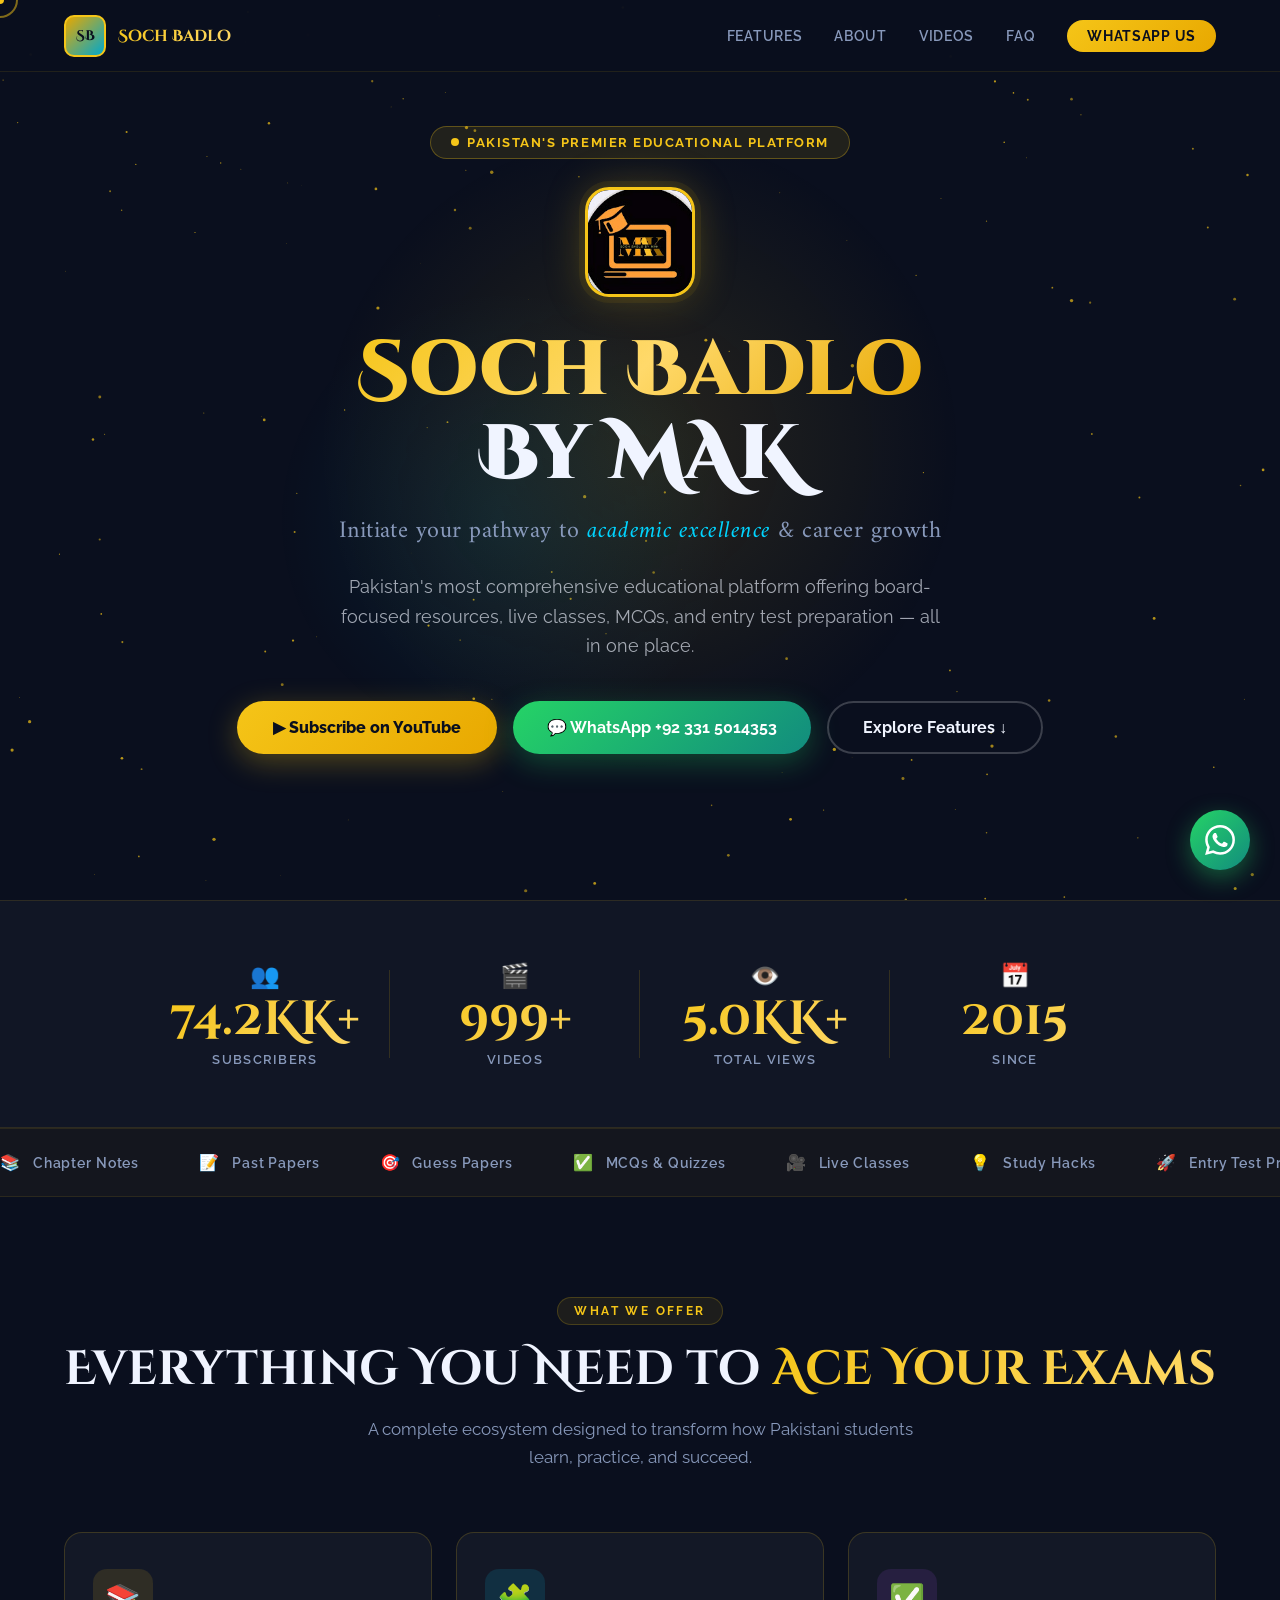
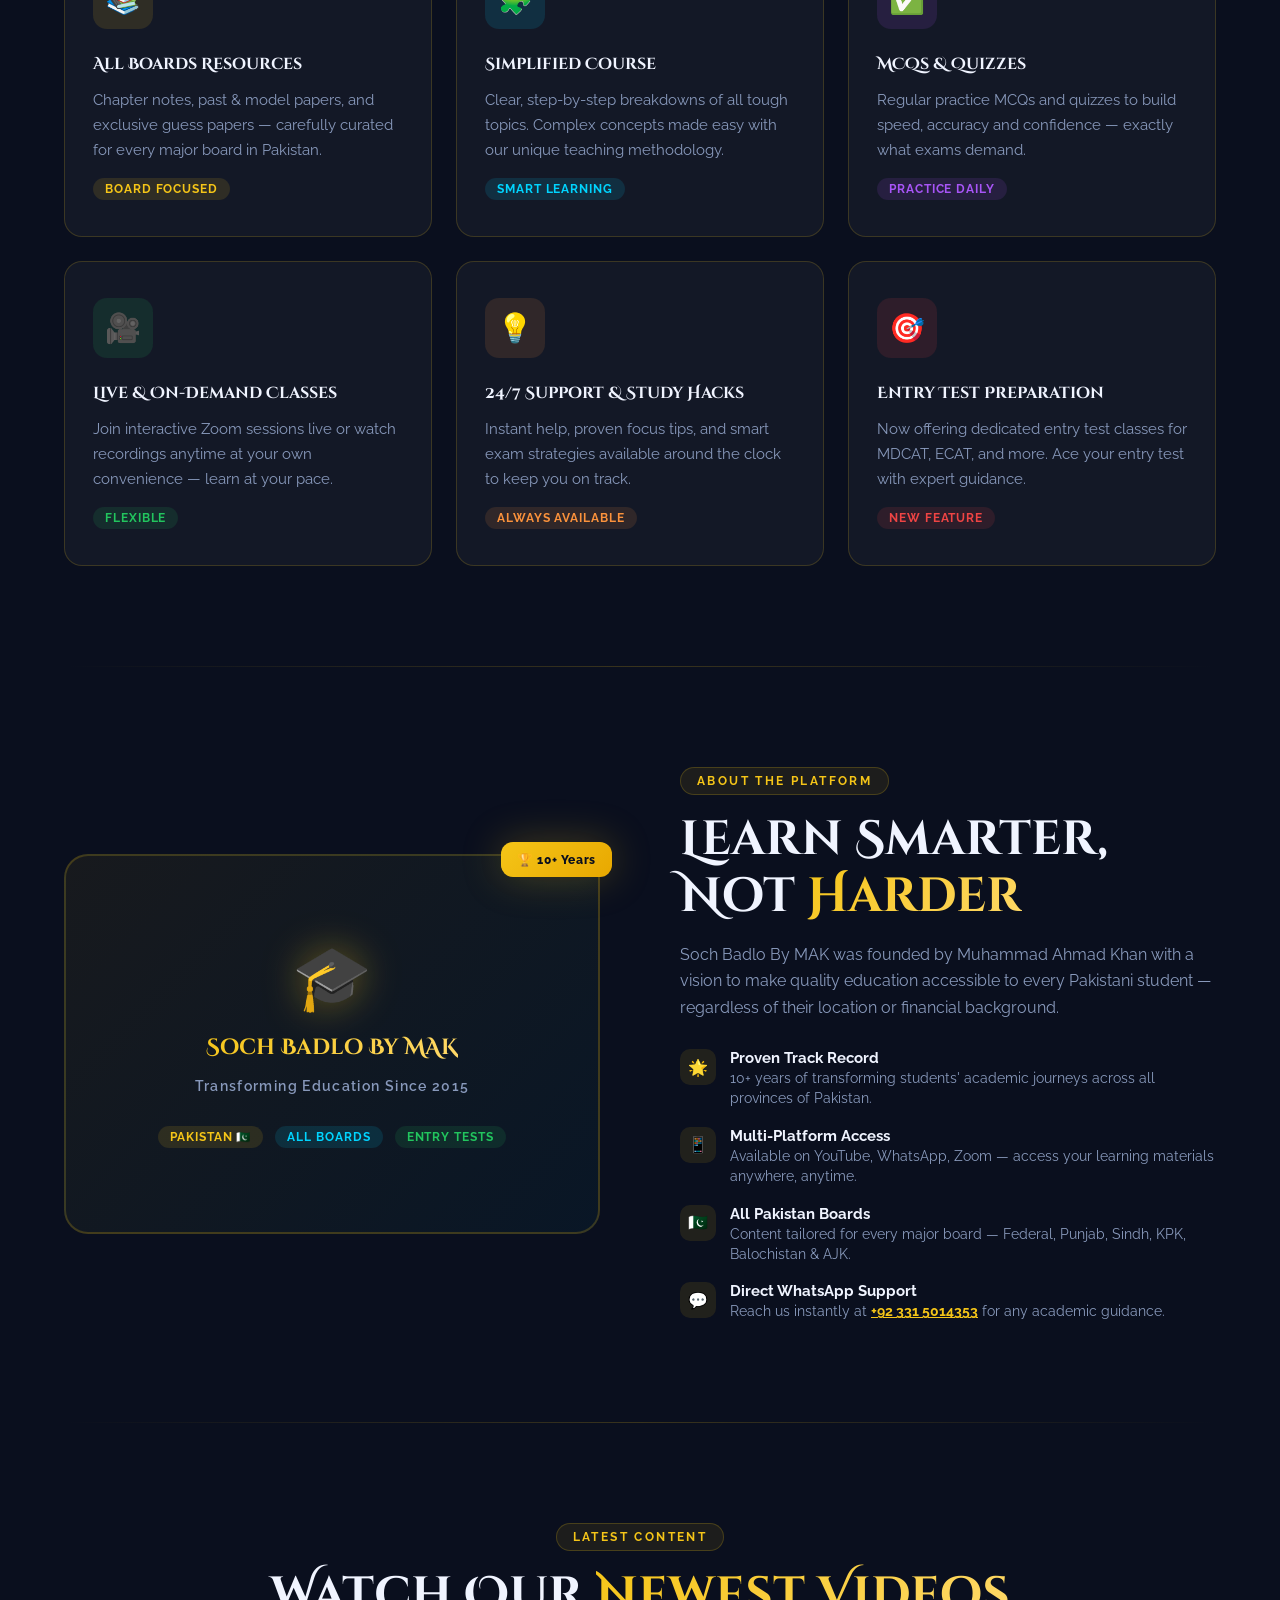
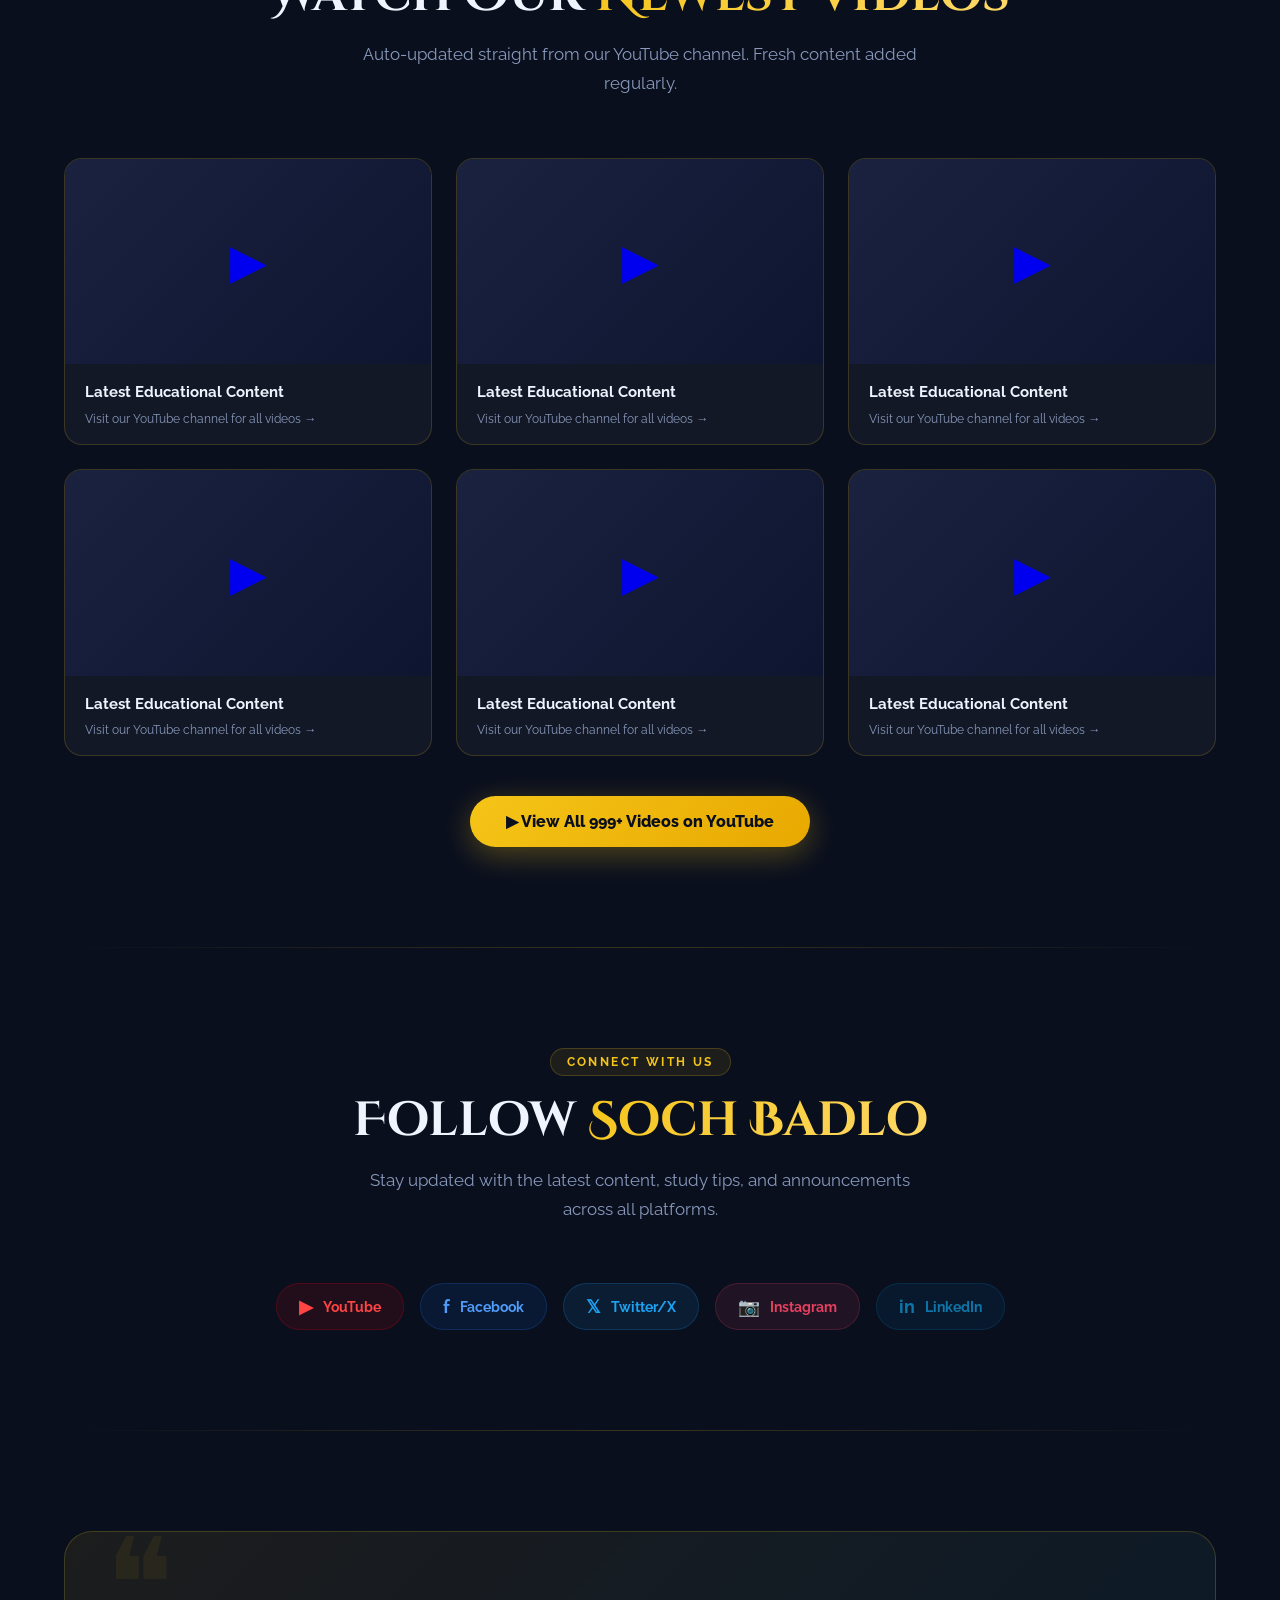
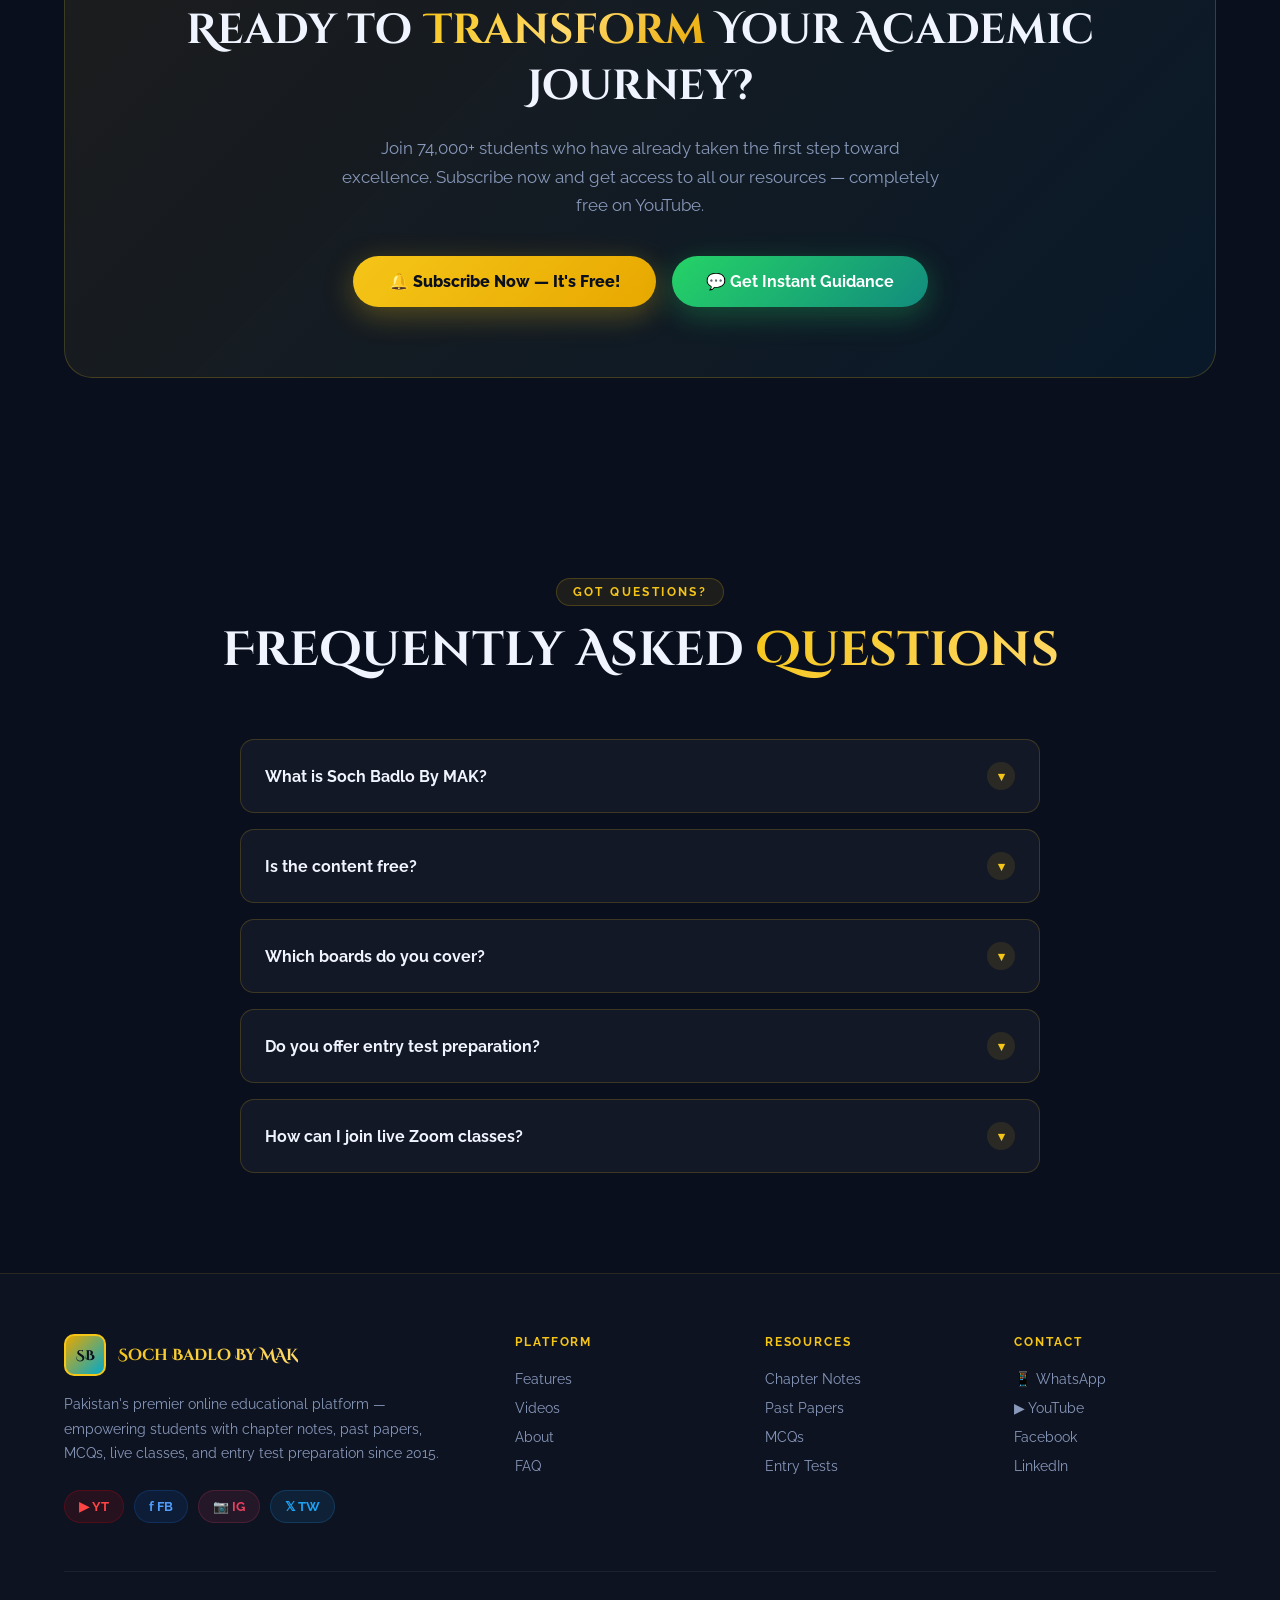
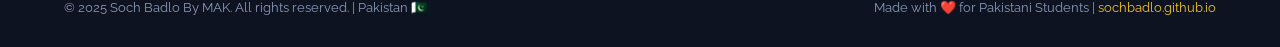
==== commit c5a7582b: "Update index.html" ====
--- a/index.html
+++ b/index.html
@@ -70,7 +70,7 @@
     "@type": "EducationalOrganization",
     "name": "Soch Badlo By MAK",
     "url": "https://sochbadlo.github.io",
-    "logo": "https://sochbadlo.github.io/logo.png",
+    "logo": "https://sochbadlo.github.io/logo.webp",
     "description": "Soch Badlo By MAK provides Class 9, 10, 11, 12 notes, PDFs, past papers, MCQs, guess papers and entry test preparation across Pakistan.",
     "founder": {
       "@type":"Person",
@@ -157,7 +157,7 @@
 
 <!-- ═══ NAVBAR ═══ -->
 <nav id="navbar">
-  <a href="#" class="nav-logo">
+  <a href="logo.webp" class="nav-logo">
     <div class="nav-logo-img">SB</div>
     <span class="nav-brand">Soch Badlo</span>
   </a>
@@ -481,7 +481,7 @@
 <footer>
   <div class="footer-grid">
     <div class="footer-brand">
-      <a href="#" class="nav-logo" style="text-decoration:none;">
+      <a href="logo.webp" class="nav-logo" style="text-decoration:none;">
         <div class="nav-logo-img">SB</div>
         <span class="nav-brand">Soch Badlo By MAK</span>
       </a>
